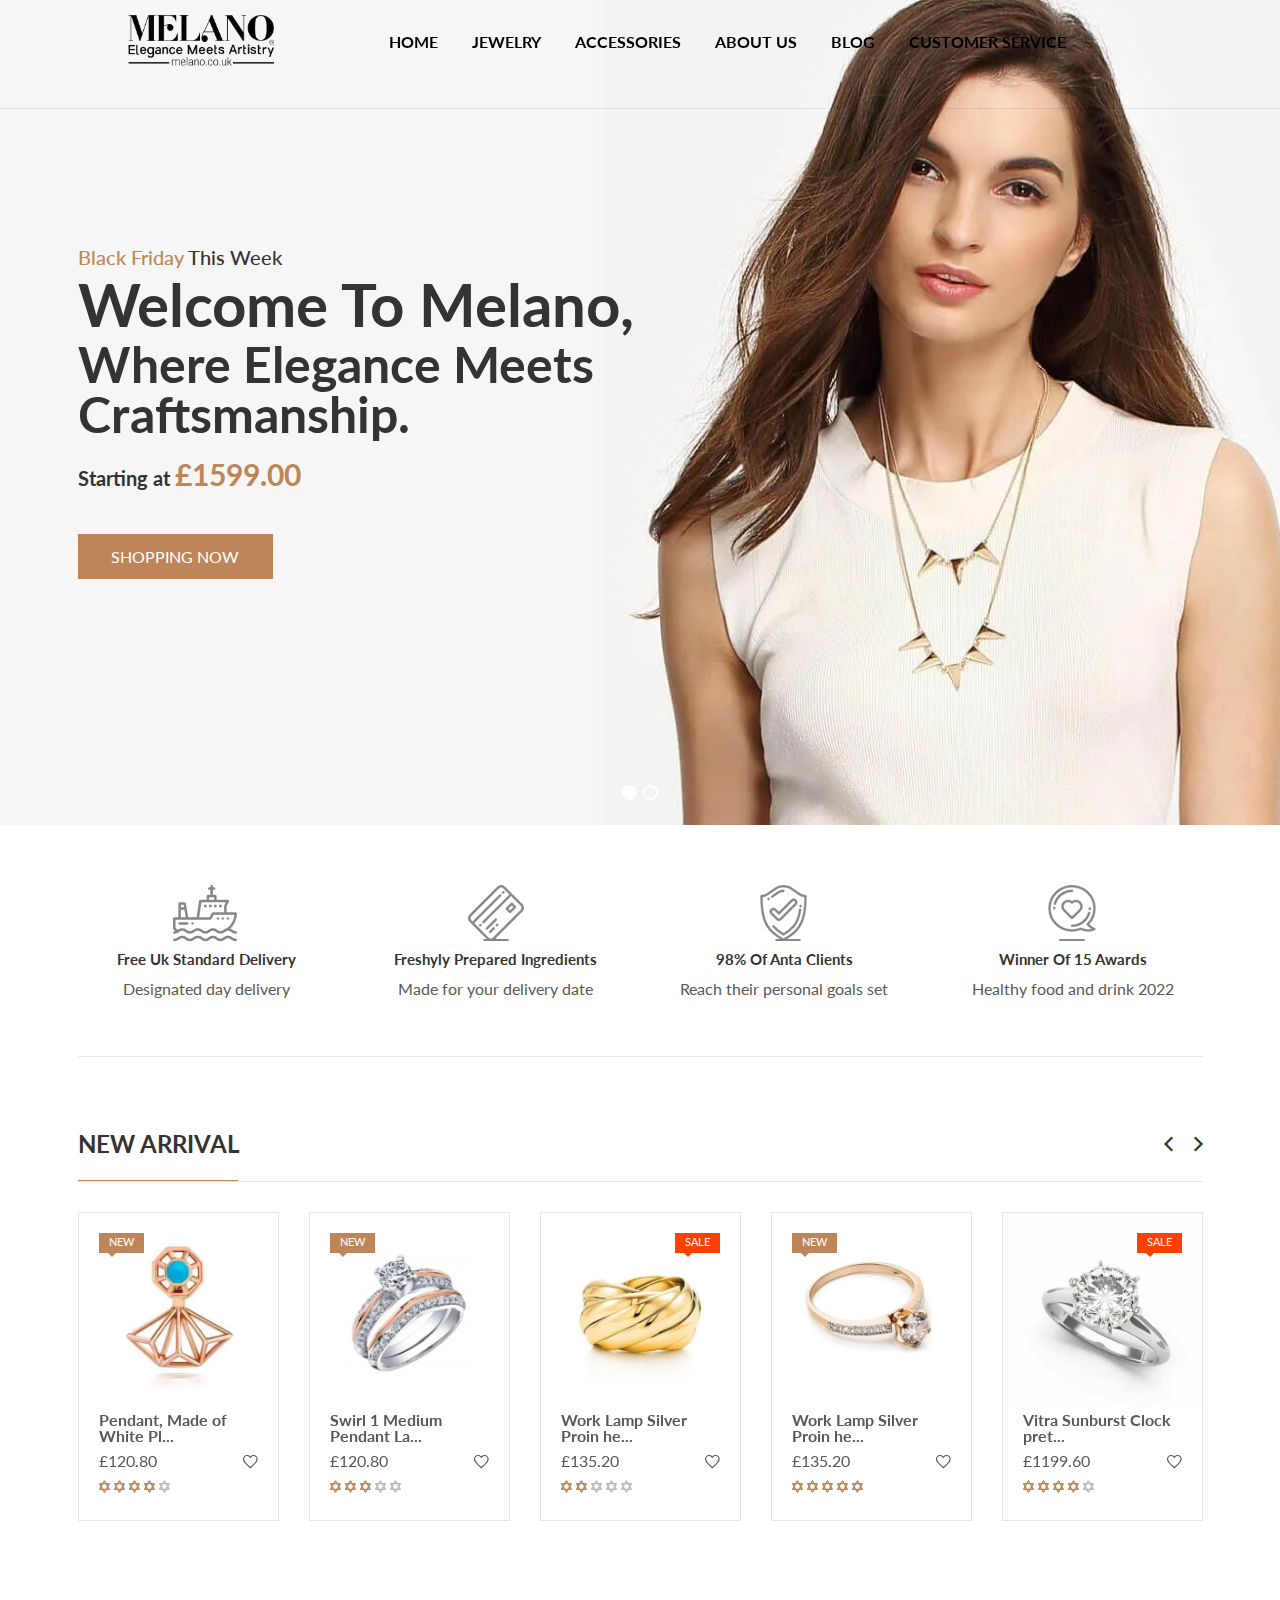
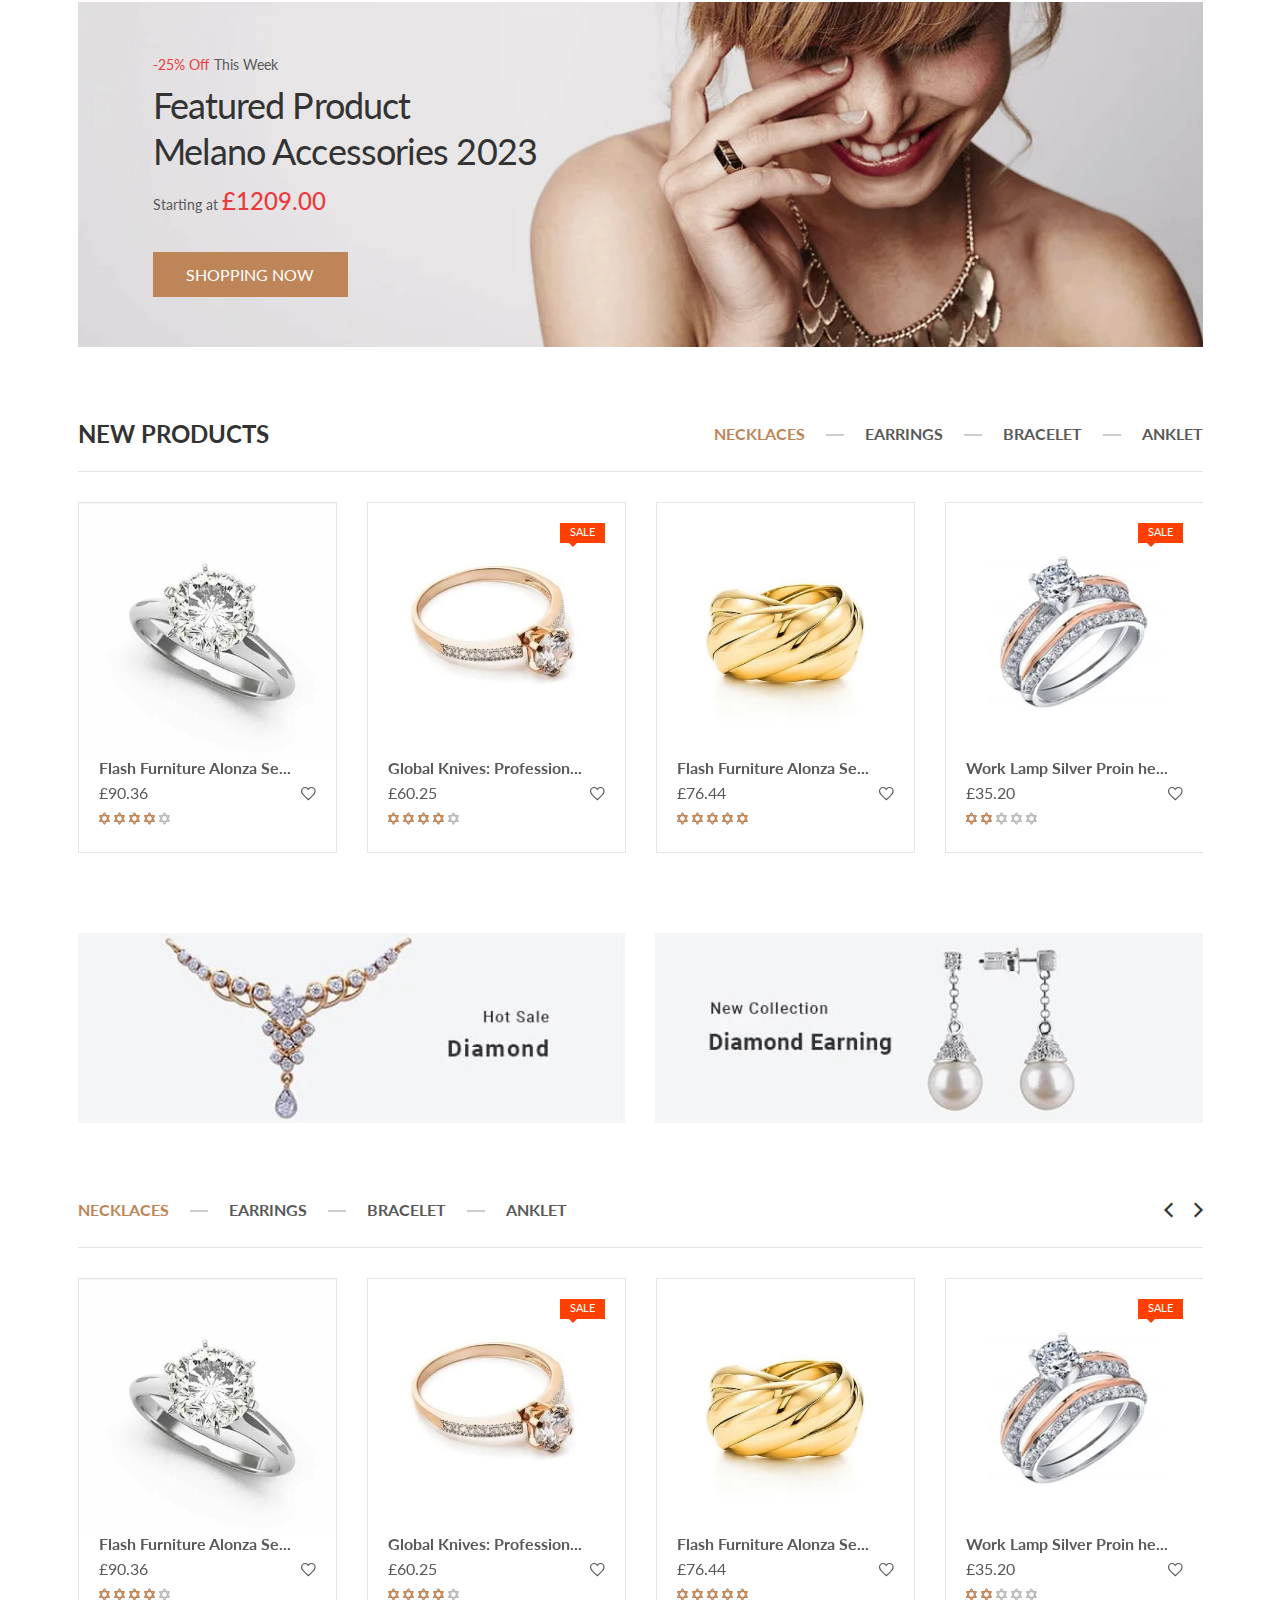
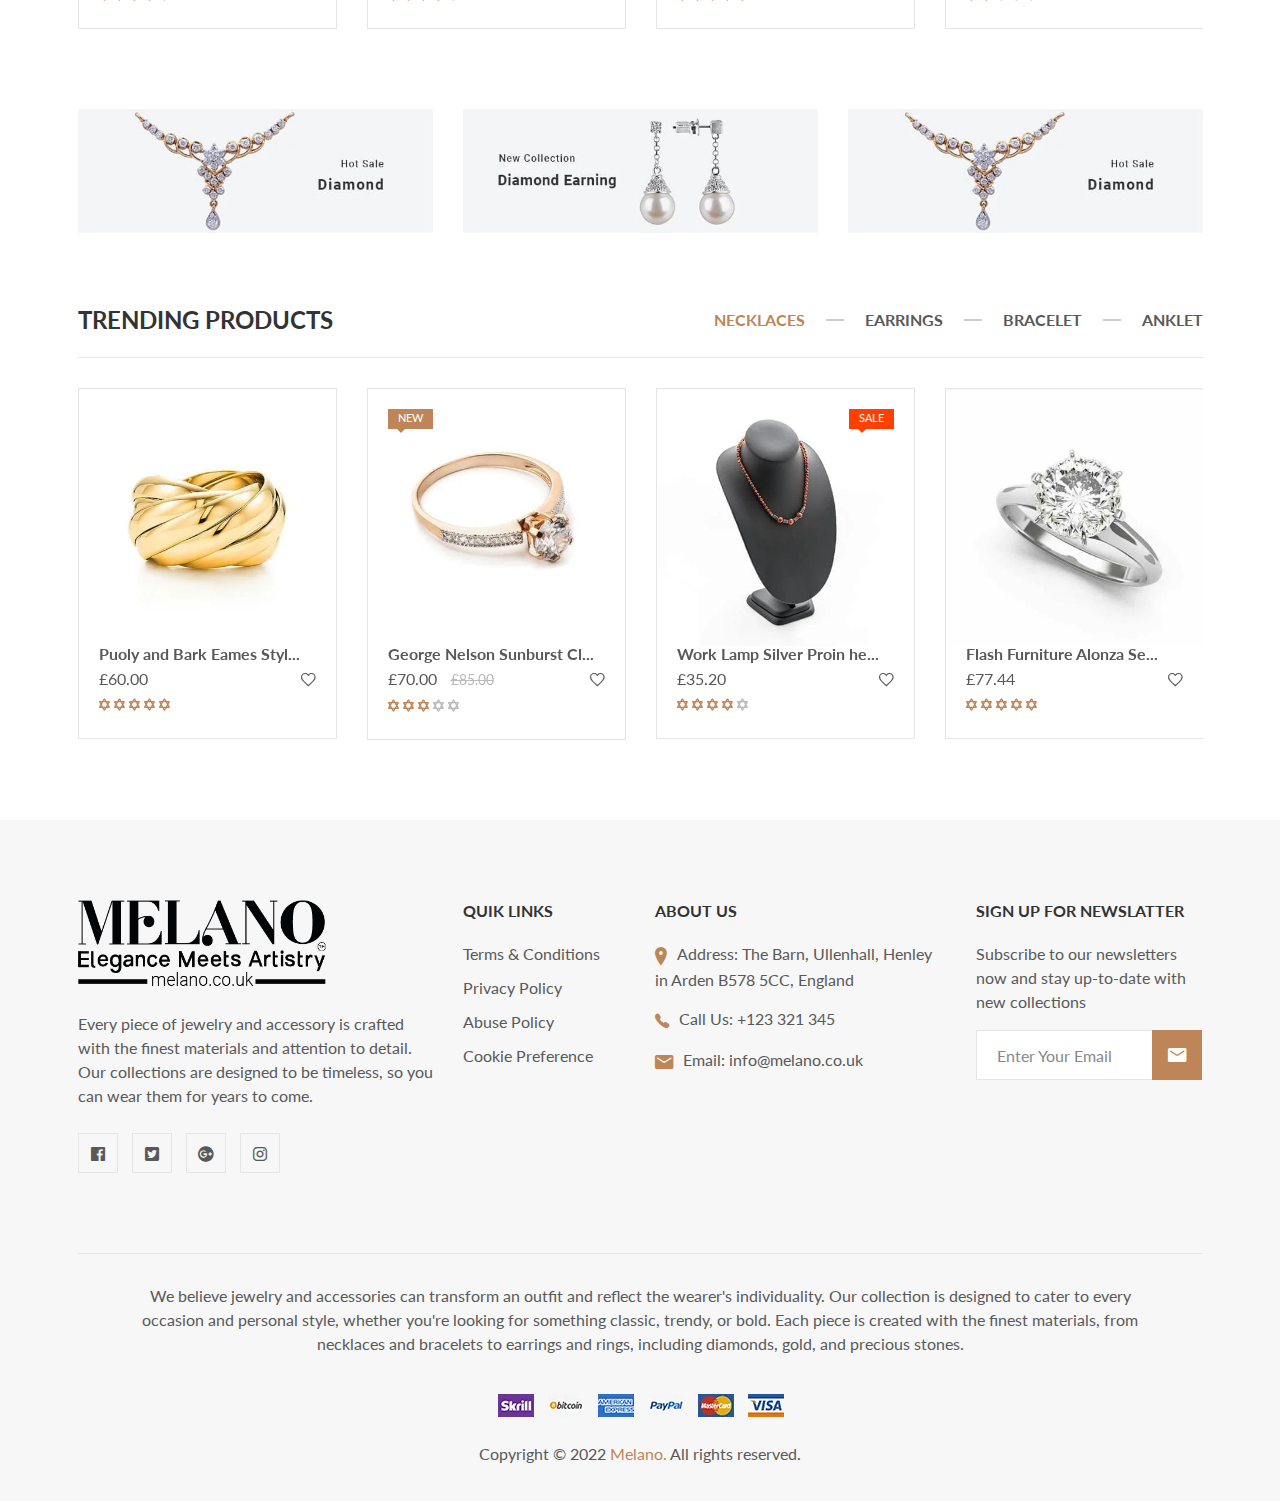
==== index.html @ ee922650 "first commit" ====
<!doctype html>
<html class="no-js" lang="en">

<head>
    <meta charset="utf-8">
    <meta http-equiv="x-ua-compatible" content="ie=edge">
    <title>Melano</title>
    <meta name="robots" content="noindex, follow" />
    <meta name="description" content="">
    <meta name="viewport" content="width=device-width, initial-scale=1, shrink-to-fit=no">
    <!-- Favicon -->
    <link rel="shortcut icon" type="image/x-icon" href="assets/images/favicon.ico">

    <!-- CSS
	============================================ -->

    <!-- Bootstrap CSS -->
    <link rel="stylesheet" href="assets/css/bootstrap.min.css">
    <!-- Fontawesome -->
    <link rel="stylesheet" href="assets/css/font-awesome.min.css">
    <!-- Fontawesome Star -->
    <link rel="stylesheet" href="assets/css/fontawesome-stars.css">
    <!-- Ion Icon -->
    <link rel="stylesheet" href="assets/css/ionicons.min.css">
    <!-- Slick CSS -->
    <link rel="stylesheet" href="assets/css/slick.min.css">
    <!-- Animation -->
    <link rel="stylesheet" href="assets/css/animate.min.css">
    <!-- jQuery Ui -->
    <link rel="stylesheet" href="assets/css/jquery-ui.min.css">
    <!-- Nice Select -->
    <link rel="stylesheet" href="assets/css/nice-select.min.css">
    <!-- Timecircles -->
    <link rel="stylesheet" href="assets/css/timecircles.min.css">

    <!-- Main Style CSS -->
    <link rel="stylesheet" href="assets/css/style.css">
    <!-- <link rel="stylesheet" href="assets/css/style.min.css"> -->

</head>

<body class="template-color-2">

    <div class="main-wrapper">

        <!-- Begin Melano's Header Main Area Two -->
        <header class="header-main_area header-main_area-2">
            <div class="header-bottom_area header-bottom_area-2 header-sticky stick">
                <div class="container-fliud">
                    <div class="row">
                        <div class="col-lg-2 col-md-4 col-sm-4">
                            <div class="header-logo">
                                <a href="index.html">
                                    <img src="assets/images/menu/logo/1.png" alt="Hiraola's Header Logo">
                                </a>
                            </div>
                        </div>
                        <div class="col-lg-10 d-none d-lg-block position-static">
                            <div class="main-menu_area">
                                <nav>
                                    <ul>
                                        <li class="dropdown-holder"><a href="index.html">Home</a> </li>
                                        <li><a href="jewelry.html">Jewelry</a></li>
                                        <li><a href="accessories.html">Accessories</a></li>
                                        <li><a href="about-us.html">About Us</a></li>
                                        <li><a href="blog.html">Blog</a> </li>
                                        <li><a href="index.html">Customer Service</a>
                                            <ul class="hm-dropdown">
                                                <li><a href="contact.html">Contact Us </a></li>
                                                <li><a href="faq.html">FAQs</a></li>
                                                
                                                <li><a href="wishlist.html">Gift Wrapping</a></li>

                                            </ul>
                                        </li>

                                    </ul>
                                </nav>
                            </div>
                        </div>
                        <div class="col-lg-2 col-md-6 col-sm-6">
                            <div class="header-right_area">
                                <ul>


                                    <li>
                                        <a href="#mobileMenu"
                                            class="mobile-menu_btn toolbar-btn color--white d-lg-none d-block">
                                            <i class="ion-navicon"></i>
                                        </a>
                                    </li>
                                </ul>
                            </div>
                        </div>

                    </div>
                </div>
            </div>
            <div class="offcanvas-search_wrapper" id="searchBar">
                <div class="offcanvas-menu-inner">
                    <div class="container">
                        <a href="#" class="btn-close"><i class="ion-android-close"></i></a>
                        <!-- Begin Offcanvas Search Area -->
                        <div class="offcanvas-search">
                            <form action="#" class="hm-searchbox">
                                <input type="text" placeholder="Search for item...">
                                <button class="search_btn" type="submit"><i class="ion-ios-search-strong"></i></button>
                            </form>
                        </div>
                        <!-- Offcanvas Search Area End Here -->
                    </div>
                </div>
            </div>
            <div class="offcanvas-minicart_wrapper" id="miniCart">
                <div class="offcanvas-menu-inner">
                    <a href="#" class="btn-close"><i class="ion-android-close"></i></a>
                    <div class="minicart-content">
                        <div class="minicart-heading">
                            <h4>Shopping Cart</h4>
                        </div>
                        <ul class="minicart-list">
                            <li class="minicart-product">
                                <a class="product-item_remove" href="javascript:void(0)"><i
                                        class="ion-android-close"></i></a>
                                <div class="product-item_img">
                                    <img src="assets/images/product/small-size/2-1.jpg" alt="Hiraola's Product Image">
                                </div>
                                <div class="product-item_content">
                                    <a class="product-item_title" href="jewelry.html">Pendant, Made of White
                                        Pl...</a>
                                    <span class="product-item_quantity">1 x $120.80</span>
                                </div>
                            </li>
                            <li class="minicart-product">
                                <a class="product-item_remove" href="javascript:void(0)"><i
                                        class="ion-android-close"></i></a>
                                <div class="product-item_img">
                                    <img src="assets/images/product/small-size/2-2.jpg" alt="Hiraola's Product Image">
                                </div>
                                <div class="product-item_content">
                                    <a class="product-item_title" href="jewelry.html">Pendant, Made of White
                                        Pl...</a>
                                    <span class="product-item_quantity">1 x $120.80</span>
                                </div>
                            </li>
                            <li class="minicart-product">
                                <a class="product-item_remove" href="javascript:void(0)"><i
                                        class="ion-android-close"></i></a>
                                <div class="product-item_img">
                                    <img src="assets/images/product/small-size/2-3.jpg" alt="Hiraola's Product Image">
                                </div>
                                <div class="product-item_content">
                                    <a class="product-item_title" href="jewelry.html">Pendant, Made of White
                                        Pl...</a>
                                    <span class="product-item_quantity">1 x $120.80</span>
                                </div>
                            </li>
                        </ul>
                    </div>
                    <div class="minicart-item_total">
                        <span>Subtotal</span>
                        <span class="ammount">$360.00</span>
                    </div>
                    <div class="minicart-btn_area">
                        <a href="cart.html" class="hiraola-btn hiraola-btn_dark hiraola-btn_fullwidth">Minicart</a>
                    </div>
                    <div class="minicart-btn_area">
                        <a href="checkout.html" class="hiraola-btn hiraola-btn_dark hiraola-btn_fullwidth">Checkout</a>
                    </div>
                </div>
            </div>
            <div class="mobile-menu_wrapper" id="mobileMenu">
                <div class="offcanvas-menu-inner">
                    <div class="container">
                        <a href="#" class="btn-close"><i class="ion-android-close"></i></a>
                        <div class="offcanvas-inner_search">
                            <form action="#" class="hm-searchbox">
                                <input type="text" placeholder="Search for item...">
                                <button class="search_btn" type="submit"><i class="ion-ios-search-strong"></i></button>
                            </form>
                        </div>
                        <nav class="offcanvas-navigation">
                            <ul class="mobile-menu">
                                <li class="active"><a href="index.html">Home</a> </li>
                                <li><a href="jewelry.html">Jewelry</a></li>
                                <li><a href="accessories.html">Accessories</a></li>
                                <li><a href="about-us.html">About Us</a></li>
                                <li><a href="blog.html">Blog</a> </li>
                                <li class="menu-item-has-children"><a href="index.html">Customer Service</a>
                                    <ul class="sub-menu">
                                        <li><a href="contact.html">Contact Us </a></li>
                                        <li><a href="faq.html">FAQs</a></li>
                                        
                                        <li><a href="wishlist.html">Gift Wrapping</a></li>

                                    </ul>
                                </li>
                            </ul>
                        </nav>
                        <nav class="offcanvas-navigation user-setting_area">
                            <ul class="mobile-menu">
                               
                                <li class="menu-item-has-children"><a href="#"><span class="mm-text">Language</span></a>
                                    <ul class="sub-menu">
                                        <li>
                                            <a href="./index.html">
                                                <span class="mm-text">English</span>
                                            </a>
                                        </li>
                                        <li>
                                            <a href="../index.html">
                                                <span class="mm-text">عربي</span>
                                            </a>
                                        </li>
                                    </ul>
                                </li>
                            </ul>
                        </nav>
                    </div>
                </div>
            </div>
        </header>
        <!-- Melano's Header Main Area Two End Here -->

        <div class="hiraola-slider_area-2">
            <div class="main-slider">
                <!-- Begin Single Slide Area -->
                <div class="single-slide animation-style-01 bg-4">
                    <div class="container">
                        <div class="slider-content">
                            <h5><span>Black Friday</span> This Week</h5>
                            <h2>Welcome to Melano, </h2>
                            <h3>where elegance meets craftsmanship. </h3>
                            <h4>Starting at <span>£1599.00</span></h4>
                            <div class="hiraola-btn-ps_center slide-btn">
                                <a class="hiraola-btn" href="jewelry.html">Shopping Now</a>
                            </div>
                        </div>
                        <div class="slider-progress"></div>
                    </div>
                </div>
                <!-- Single Slide Area End Here -->
                <!-- Begin Single Slide Area -->
                <div class="single-slide animation-style-02 bg-5">
                    <div class="container">
                        <div class="slider-content">
                            <h5><span>-10% Off</span> This Week</h5>
                            <h2>Melano,</h2>
                            <h3>a luxury brand for jewelry and women's accessories.</h3>
                            <h4>Starting at <span>£809.00</span></h4>
                            <div class="hiraola-btn-ps_center slide-btn">
                                <a class="hiraola-btn" href="jewelry.html">Shopping Now</a>
                            </div>
                        </div>
                        <div class="slider-progress"></div>
                    </div>
                </div>
                <!-- Single Slide Area End Here -->
            </div>
        </div>

        <!-- Begin Melano's Shipping Area Two -->
        <div class="hiraola-shipping_area hiraola-shipping_area-2">
            <div class="container">
                <div class="shipping-nav">
                    <div class="row">
                        <div class="col-lg-3 col-md-6">
                            <div class="shipping-item">
                                <div class="shipping-icon">
                                    <img src="assets/images/shipping-icon/1.png" alt="Hiraola's Shipping Icon">
                                </div>
                                <div class="shipping-content">
                                    <h6>Free Uk Standard Delivery</h6>
                                    <p>Designated day delivery</p>
                                </div>
                            </div>
                        </div>
                        <div class="col-lg-3 col-md-6">
                            <div class="shipping-item">
                                <div class="shipping-icon">
                                    <img src="assets/images/shipping-icon/2.png" alt="Hiraola's Shipping Icon">
                                </div>
                                <div class="shipping-content">
                                    <h6>Freshyly Prepared Ingredients</h6>
                                    <p>Made for your delivery date</p>
                                </div>
                            </div>
                        </div>
                        <div class="col-lg-3 col-md-6">
                            <div class="shipping-item">
                                <div class="shipping-icon">
                                    <img src="assets/images/shipping-icon/3.png" alt="Hiraola's Shipping Icon">
                                </div>
                                <div class="shipping-content">
                                    <h6>98% Of Anta Clients</h6>
                                    <p>Reach their personal goals set</p>
                                </div>
                            </div>
                        </div>
                        <div class="col-lg-3 col-md-6">
                            <div class="shipping-item">
                                <div class="shipping-icon">
                                    <img src="assets/images/shipping-icon/4.png" alt="Hiraola's Shipping Icon">
                                </div>
                                <div class="shipping-content">
                                    <h6>Winner Of 15 Awards</h6>
                                    <p>Healthy food and drink 2022</p>
                                </div>
                            </div>
                        </div>
                    </div>
                </div>
            </div>
        </div>
        <!-- Melano's Shipping Area Two End Here -->

        <!-- Begin Melano's Product Area -->
        <div class="hiraola-product_area">
            <div class="container">
                <div class="row">
                    <div class="col-lg-12">
                        <div class="hiraola-section_title">
                            <h4>New Arrival</h4>
                        </div>
                    </div>
                    <div class="col-lg-12">
                        <div class="hiraola-product_slider">
                            <!-- Begin Melano's Slide Item Area -->
                            <div class="slide-item">
                                <div class="single_product">
                                    <div class="product-img">
                                        <a href="single-product.html">
                                            <img class="primary-img" src="assets/images/product/medium-size/1-1.jpg"
                                                alt="Hiraola's Product Image">
                                            <img class="secondary-img" src="assets/images/product/medium-size/1-2.jpg"
                                                alt="Hiraola's Product Image">
                                        </a>
                                        <span class="sticker">New</span>
                                        <div class="add-actions">
                                            <ul>
                                                <li><a class="hiraola-add_cart" href="cart.html"
                                                        data-bs-toggle="tooltip" data-placement="top"
                                                        title="Add To Cart"><i class="ion-bag"></i></a>
                                                </li>
                                                <li><a class="hiraola-add_compare" href="compare.html"
                                                        data-bs-toggle="tooltip" data-placement="top"
                                                        title="Compare This Product"><i
                                                            class="ion-ios-shuffle-strong"></i></a></li>
                                                <li class="quick-view-btn" data-bs-toggle="modal"
                                                    data-bs-target="#exampleModalCenter"><a href="javascript:void(0)"
                                                        data-bs-toggle="tooltip" data-placement="top"
                                                        title="Quick View"><i class="ion-eye"></i></a></li>
                                            </ul>
                                        </div>
                                    </div>
                                    <div class="hiraola-product_content">
                                        <div class="product-desc_info">
                                            <h6><a class="product-name" href="single-product.html">Pendant, Made of
                                                    White
                                                    Pl...</a></h6>
                                            <div class="price-box">
                                                <span class="new-price">£120.80</span>
                                            </div>
                                            <div class="additional-add_action">
                                                <ul>
                                                    <li><a class="hiraola-add_compare" href="wishlist.html"
                                                            data-bs-toggle="tooltip" data-placement="top"
                                                            title="Add To Wishlist"><i
                                                                class="ion-android-favorite-outline"></i></a>
                                                    </li>
                                                </ul>
                                            </div>
                                            <div class="rating-box">
                                                <ul>
                                                    <li><i class="fa fa-star-of-david"></i></li>
                                                    <li><i class="fa fa-star-of-david"></i></li>
                                                    <li><i class="fa fa-star-of-david"></i></li>
                                                    <li><i class="fa fa-star-of-david"></i></li>
                                                    <li class="silver-color"><i class="fa fa-star-of-david"></i></li>
                                                </ul>
                                            </div>
                                        </div>
                                    </div>
                                </div>
                            </div>
                            <!-- Melano's Slide Item Area End Here -->
                            <!-- Begin Melano's Slide Item Area -->
                            <div class="slide-item">
                                <div class="single_product">
                                    <div class="product-img">
                                        <a href="single-product.html">
                                            <img class="primary-img" src="assets/images/product/medium-size/1-3.jpg"
                                                alt="Hiraola's Product Image">
                                            <img class="secondary-img" src="assets/images/product/medium-size/1-4.jpg"
                                                alt="Hiraola's Product Image">
                                        </a>
                                        <span class="sticker">New</span>
                                        <div class="add-actions">
                                            <ul>
                                                <li><a class="hiraola-add_cart" href="cart.html"
                                                        data-bs-toggle="tooltip" data-placement="top"
                                                        title="Add To Cart"><i class="ion-bag"></i></a>
                                                </li>
                                                <li><a class="hiraola-add_compare" href="compare.html"
                                                        data-bs-toggle="tooltip" data-placement="top"
                                                        title="Compare This Product"><i
                                                            class="ion-ios-shuffle-strong"></i></a></li>
                                                <li class="quick-view-btn" data-bs-toggle="modal"
                                                    data-bs-target="#exampleModalCenter"><a href="javascript:void(0)"
                                                        data-bs-toggle="tooltip" data-placement="top"
                                                        title="Quick View"><i class="ion-eye"></i></a></li>
                                            </ul>
                                        </div>
                                    </div>
                                    <div class="hiraola-product_content">
                                        <div class="product-desc_info">
                                            <h6><a class="product-name" href="single-product.html">Swirl 1 Medium
                                                    Pendant
                                                    La...</a></h6>
                                            <div class="price-box">
                                                <span class="new-price">£120.80</span>
                                            </div>
                                            <div class="additional-add_action">
                                                <ul>
                                                    <li><a class="hiraola-add_compare" href="wishlist.html"
                                                            data-bs-toggle="tooltip" data-placement="top"
                                                            title="Add To Wishlist"><i
                                                                class="ion-android-favorite-outline"></i></a>
                                                    </li>
                                                </ul>
                                            </div>
                                            <div class="rating-box">
                                                <ul>
                                                    <li><i class="fa fa-star-of-david"></i></li>
                                                    <li><i class="fa fa-star-of-david"></i></li>
                                                    <li><i class="fa fa-star-of-david"></i></li>
                                                    <li class="silver-color"><i class="fa fa-star-of-david"></i></li>
                                                    <li class="silver-color"><i class="fa fa-star-of-david"></i></li>
                                                </ul>
                                            </div>
                                        </div>
                                    </div>
                                </div>
                            </div>
                            <!-- Melano's Slide Item Area End Here -->
                            <!-- Begin Melano's Slide Item Area -->
                            <div class="slide-item">
                                <div class="single_product">
                                    <div class="product-img">
                                        <a href="single-product.html">
                                            <img class="primary-img" src="assets/images/product/medium-size/1-5.jpg"
                                                alt="Hiraola's Product Image">
                                            <img class="secondary-img" src="assets/images/product/medium-size/1-6.jpg"
                                                alt="Hiraola's Product Image">
                                        </a>
                                        <span class="sticker-2">Sale</span>
                                        <div class="add-actions">
                                            <ul>
                                                <li><a class="hiraola-add_cart" href="cart.html"
                                                        data-bs-toggle="tooltip" data-placement="top"
                                                        title="Add To Cart"><i class="ion-bag"></i></a>
                                                </li>
                                                <li><a class="hiraola-add_compare" href="compare.html"
                                                        data-bs-toggle="tooltip" data-placement="top"
                                                        title="Compare This Product"><i
                                                            class="ion-ios-shuffle-strong"></i></a></li>
                                                <li class="quick-view-btn" data-bs-toggle="modal"
                                                    data-bs-target="#exampleModalCenter"><a href="javascript:void(0)"
                                                        data-bs-toggle="tooltip" data-placement="top"
                                                        title="Quick View"><i class="ion-eye"></i></a></li>
                                            </ul>
                                        </div>
                                    </div>
                                    <div class="hiraola-product_content">
                                        <div class="product-desc_info">
                                            <h6><a class="product-name" href="single-product.html">Work Lamp Silver
                                                    Proin
                                                    he...</a></h6>
                                            <div class="price-box">
                                                <span class="new-price">£135.20</span>
                                            </div>
                                            <div class="additional-add_action">
                                                <ul>
                                                    <li><a class="hiraola-add_compare" href="wishlist.html"
                                                            data-bs-toggle="tooltip" data-placement="top"
                                                            title="Add To Wishlist"><i
                                                                class="ion-android-favorite-outline"></i></a>
                                                    </li>
                                                </ul>
                                            </div>
                                            <div class="rating-box">
                                                <ul>
                                                    <li><i class="fa fa-star-of-david"></i></li>
                                                    <li><i class="fa fa-star-of-david"></i></li>
                                                    <li class="silver-color"><i class="fa fa-star-of-david"></i></li>
                                                    <li class="silver-color"><i class="fa fa-star-of-david"></i></li>
                                                    <li class="silver-color"><i class="fa fa-star-of-david"></i></li>
                                                </ul>
                                            </div>
                                        </div>
                                    </div>
                                </div>
                            </div>
                            <!-- Melano's Slide Item Area End Here -->
                            <!-- Begin Melano's Slide Item Area -->
                            <div class="slide-item">
                                <div class="single_product">
                                    <div class="product-img">
                                        <a href="single-product.html">
                                            <img class="primary-img" src="assets/images/product/medium-size/1-7.jpg"
                                                alt="Hiraola's Product Image">
                                            <img class="secondary-img" src="assets/images/product/medium-size/1-8.jpg"
                                                alt="Hiraola's Product Image">
                                        </a>
                                        <span class="sticker">New</span>
                                        <div class="add-actions">
                                            <ul>
                                                <li><a class="hiraola-add_cart" href="cart.html"
                                                        data-bs-toggle="tooltip" data-placement="top"
                                                        title="Add To Cart"><i class="ion-bag"></i></a>
                                                </li>
                                                <li><a class="hiraola-add_compare" href="compare.html"
                                                        data-bs-toggle="tooltip" data-placement="top"
                                                        title="Compare This Product"><i
                                                            class="ion-ios-shuffle-strong"></i></a></li>
                                                <li class="quick-view-btn" data-bs-toggle="modal"
                                                    data-bs-target="#exampleModalCenter"><a href="javascript:void(0)"
                                                        data-bs-toggle="tooltip" data-placement="top"
                                                        title="Quick View"><i class="ion-eye"></i></a></li>
                                            </ul>
                                        </div>
                                    </div>
                                    <div class="hiraola-product_content">
                                        <div class="product-desc_info">
                                            <h6><a class="product-name" href="single-product.html">Work Lamp Silver
                                                    Proin
                                                    he...</a></h6>
                                            <div class="price-box">
                                                <span class="new-price">£135.20</span>
                                            </div>
                                            <div class="additional-add_action">
                                                <ul>
                                                    <li><a class="hiraola-add_compare" href="wishlist.html"
                                                            data-bs-toggle="tooltip" data-placement="top"
                                                            title="Add To Wishlist"><i
                                                                class="ion-android-favorite-outline"></i></a>
                                                    </li>
                                                </ul>
                                            </div>
                                            <div class="rating-box">
                                                <ul>
                                                    <li><i class="fa fa-star-of-david"></i></li>
                                                    <li><i class="fa fa-star-of-david"></i></li>
                                                    <li><i class="fa fa-star-of-david"></i></li>
                                                    <li><i class="fa fa-star-of-david"></i></li>
                                                    <li><i class="fa fa-star-of-david"></i></li>
                                                </ul>
                                            </div>
                                        </div>
                                    </div>
                                </div>
                            </div>
                            <!-- Melano's Slide Item Area End Here -->
                            <!-- Begin Melano's Slide Item Area -->
                            <div class="slide-item">
                                <div class="single_product">
                                    <div class="product-img">
                                        <a href="single-product.html">
                                            <img class="primary-img" src="assets/images/product/medium-size/1-9.jpg"
                                                alt="Hiraola's Product Image">
                                            <img class="secondary-img" src="assets/images/product/medium-size/1-1.jpg"
                                                alt="Hiraola's Product Image">
                                        </a>
                                        <span class="sticker-2">Sale</span>
                                        <div class="add-actions">
                                            <ul>
                                                <li><a class="hiraola-add_cart" href="cart.html"
                                                        data-bs-toggle="tooltip" data-placement="top"
                                                        title="Add To Cart"><i class="ion-bag"></i></a>
                                                </li>
                                                <li><a class="hiraola-add_compare" href="compare.html"
                                                        data-bs-toggle="tooltip" data-placement="top"
                                                        title="Compare This Product"><i
                                                            class="ion-ios-shuffle-strong"></i></a></li>
                                                <li class="quick-view-btn" data-bs-toggle="modal"
                                                    data-bs-target="#exampleModalCenter"><a href="javascript:void(0)"
                                                        data-bs-toggle="tooltip" data-placement="top"
                                                        title="Quick View"><i class="ion-eye"></i></a></li>
                                            </ul>
                                        </div>
                                    </div>
                                    <div class="hiraola-product_content">
                                        <div class="product-desc_info">
                                            <h6><a class="product-name" href="single-product.html">Vitra Sunburst Clock
                                                    pret...</a></h6>
                                            <div class="price-box">
                                                <span class="new-price">£1199.60</span>
                                            </div>
                                            <div class="additional-add_action">
                                                <ul>
                                                    <li><a class="hiraola-add_compare" href="wishlist.html"
                                                            data-bs-toggle="tooltip" data-placement="top"
                                                            title="Add To Wishlist"><i
                                                                class="ion-android-favorite-outline"></i></a>
                                                    </li>
                                                </ul>
                                            </div>
                                            <div class="rating-box">
                                                <ul>
                                                    <li><i class="fa fa-star-of-david"></i></li>
                                                    <li><i class="fa fa-star-of-david"></i></li>
                                                    <li><i class="fa fa-star-of-david"></i></li>
                                                    <li><i class="fa fa-star-of-david"></i></li>
                                                    <li class="silver-color"><i class="fa fa-star-of-david"></i></li>
                                                </ul>
                                            </div>
                                        </div>
                                    </div>
                                </div>
                            </div>
                            <!-- Melano's Slide Item Area End Here -->
                            <!-- Begin Melano's Slide Item Area -->
                            <div class="slide-item">
                                <div class="single_product">
                                    <div class="product-img">
                                        <a href="single-product.html">
                                            <img class="primary-img" src="assets/images/product/medium-size/1-2.jpg"
                                                alt="Hiraola's Product Image">
                                            <img class="secondary-img" src="assets/images/product/medium-size/1-9.jpg"
                                                alt="Hiraola's Product Image">
                                        </a>
                                        <span class="sticker">New</span>
                                        <div class="add-actions">
                                            <ul>
                                                <li><a class="hiraola-add_cart" href="cart.html"
                                                        data-bs-toggle="tooltip" data-placement="top"
                                                        title="Add To Cart"><i class="ion-bag"></i></a>
                                                </li>
                                                <li><a class="hiraola-add_compare" href="compare.html"
                                                        data-bs-toggle="tooltip" data-placement="top"
                                                        title="Compare This Product"><i
                                                            class="ion-ios-shuffle-strong"></i></a></li>
                                                <li class="quick-view-btn" data-bs-toggle="modal"
                                                    data-bs-target="#exampleModalCenter"><a href="javascript:void(0)"
                                                        data-bs-toggle="tooltip" data-placement="top"
                                                        title="Quick View"><i class="ion-eye"></i></a></li>
                                            </ul>
                                        </div>
                                    </div>
                                    <div class="hiraola-product_content">
                                        <div class="product-desc_info">
                                            <h6><a class="product-name" href="single-product.html">Light Inverted
                                                    Pendant
                                                    Qu...</a></h6>
                                            <div class="price-box">
                                                <span class="new-price">£110.00</span>
                                                <span class="old-price">£110.00</span>
                                            </div>
                                            <div class="additional-add_action">
                                                <ul>
                                                    <li><a class="hiraola-add_compare" href="wishlist.html"
                                                            data-bs-toggle="tooltip" data-placement="top"
                                                            title="Add To Wishlist"><i
                                                                class="ion-android-favorite-outline"></i></a>
                                                    </li>
                                                </ul>
                                            </div>
                                            <div class="rating-box">
                                                <ul>
                                                    <li><i class="fa fa-star-of-david"></i></li>
                                                    <li><i class="fa fa-star-of-david"></i></li>
                                                    <li><i class="fa fa-star-of-david"></i></li>
                                                    <li><i class="fa fa-star-of-david"></i></li>
                                                    <li><i class="fa fa-star-of-david"></i></li>
                                                </ul>
                                            </div>
                                        </div>
                                    </div>
                                </div>
                            </div>
                            <!-- Melano's Slide Item Area End Here -->
                            <!-- Begin Melano's Slide Item Area -->
                            <div class="slide-item">
                                <div class="single_product">
                                    <div class="product-img">
                                        <a href="single-product.html">
                                            <img class="primary-img" src="assets/images/product/medium-size/1-5.jpg"
                                                alt="Hiraola's Product Image">
                                            <img class="secondary-img" src="assets/images/product/medium-size/1-3.jpg"
                                                alt="Hiraola's Product Image">
                                        </a>
                                        <span class="sticker">New</span>
                                        <div class="add-actions">
                                            <ul>
                                                <li><a class="hiraola-add_cart" href="cart.html"
                                                        data-bs-toggle="tooltip" data-placement="top"
                                                        title="Add To Cart"><i class="ion-bag"></i></a>
                                                </li>
                                                <li><a class="hiraola-add_compare" href="compare.html"
                                                        data-bs-toggle="tooltip" data-placement="top"
                                                        title="Compare This Product"><i
                                                            class="ion-ios-shuffle-strong"></i></a></li>
                                                <li class="quick-view-btn" data-bs-toggle="modal"
                                                    data-bs-target="#exampleModalCenter"><a href="javascript:void(0)"
                                                        data-bs-toggle="tooltip" data-placement="top"
                                                        title="Quick View"><i class="ion-eye"></i></a></li>
                                            </ul>
                                        </div>
                                    </div>
                                    <div class="hiraola-product_content">
                                        <div class="product-desc_info">
                                            <h6><a class="product-name" href="single-product.html">JWDA Penant Lamp
                                                    Brshed</a>
                                            </h6>
                                            <div class="price-box">
                                                <span class="new-price">£602.00</span>
                                            </div>
                                            <div class="additional-add_action">
                                                <ul>
                                                    <li><a class="hiraola-add_compare" href="wishlist.html"
                                                            data-bs-toggle="tooltip" data-placement="top"
                                                            title="Add To Wishlist"><i
                                                                class="ion-android-favorite-outline"></i></a>
                                                    </li>
                                                </ul>
                                            </div>
                                            <div class="rating-box">
                                                <ul>
                                                    <li><i class="fa fa-star-of-david"></i></li>
                                                    <li><i class="fa fa-star-of-david"></i></li>
                                                    <li><i class="fa fa-star-of-david"></i></li>
                                                    <li class="silver-color"><i class="fa fa-star-of-david"></i></li>
                                                    <li class="silver-color"><i class="fa fa-star-of-david"></i></li>
                                                </ul>
                                            </div>
                                        </div>
                                    </div>
                                </div>
                            </div>
                            <!-- Melano's Slide Item Area End Here -->
                            <!-- Begin Melano's Slide Item Area -->
                            <div class="slide-item">
                                <div class="single_product">
                                    <div class="product-img">
                                        <a href="single-product.html">
                                            <img class="primary-img" src="assets/images/product/medium-size/1-7.jpg"
                                                alt="Hiraola's Product Image">
                                            <img class="secondary-img" src="assets/images/product/medium-size/1-6.jpg"
                                                alt="Hiraola's Product Image">
                                        </a>
                                        <span class="sticker">New</span>
                                        <div class="add-actions">
                                            <ul>
                                                <li><a class="hiraola-add_cart" href="cart.html"
                                                        data-bs-toggle="tooltip" data-placement="top"
                                                        title="Add To Cart"><i class="ion-bag"></i></a>
                                                </li>
                                                <li><a class="hiraola-add_compare" href="compare.html"
                                                        data-bs-toggle="tooltip" data-placement="top"
                                                        title="Compare This Product"><i
                                                            class="ion-ios-shuffle-strong"></i></a></li>
                                                <li class="quick-view-btn" data-bs-toggle="modal"
                                                    data-bs-target="#exampleModalCenter"><a href="javascript:void(0)"
                                                        data-bs-toggle="tooltip" data-placement="top"
                                                        title="Quick View"><i class="ion-eye"></i></a></li>
                                            </ul>
                                        </div>
                                    </div>
                                    <div class="hiraola-product_content">
                                        <div class="product-desc_info">
                                            <h6><a class="product-name" href="single-product.html">Suspensions Aplomb
                                                    Large
                                                    ...</a></h6>
                                            <div class="price-box">
                                                <span class="new-price">£602.00</span>
                                            </div>
                                            <div class="additional-add_action">
                                                <ul>
                                                    <li><a class="hiraola-add_compare" href="wishlist.html"
                                                            data-bs-toggle="tooltip" data-placement="top"
                                                            title="Add To Wishlist"><i
                                                                class="ion-android-favorite-outline"></i></a>
                                                    </li>
                                                </ul>
                                            </div>
                                            <div class="rating-box">
                                                <ul>
                                                    <li><i class="fa fa-star-of-david"></i></li>
                                                    <li><i class="fa fa-star-of-david"></i></li>
                                                    <li><i class="fa fa-star-of-david"></i></li>
                                                    <li><i class="fa fa-star-of-david"></i></li>
                                                    <li class="silver-color"><i class="fa fa-star-of-david"></i></li>
                                                </ul>
                                            </div>
                                        </div>
                                    </div>
                                </div>
                            </div>
                            <!-- Melano's Slide Item Area End Here -->
                        </div>
                    </div>
                </div>
            </div>
        </div>
        <!-- Melano's Product Area End Here -->

        <div class="static-banner_area">
            <div class="container">
                <div class="row">
                    <div class="col-lg-12">
                        <div class="static-banner-image">
                            <div class="static-banner-content">
                                <p><span>-25% Off</span>This Week</p>
                                <h2>Featured Product</h2>
                                <h3>Melano Accessories 2023</h3>
                                <p class="schedule">
                                    Starting at
                                    <span> £1209.00</span>
                                </p>
                                <div class="hiraola-btn-ps_left">
                                    <a href="jewelry.html" class="hiraola-btn">Shopping Now</a>
                                </div>
                            </div>
                        </div>
                    </div>
                </div>
            </div>
        </div>

        <!-- Begin Melano's Product Tab Area -->
        <div class="hiraola-product-tab_area-2">
            <div class="container">
                <div class="row">
                    <div class="col-lg-12">
                        <div class="product-tab">
                            <div class="hiraola-tab_title">
                                <h4>New Products</h4>
                            </div>
                            <ul class="nav product-menu">
                                <li><a class="active" data-bs-toggle="tab" href="#necklaces"><span>Necklaces</span></a>
                                </li>
                                <li><a data-bs-toggle="tab" href="#earrings"><span>Earrings</span></a></li>
                                <li><a data-bs-toggle="tab" href="#bracelet"><span>Bracelet</span></a></li>
                                <li><a data-bs-toggle="tab" href="#anklet"><span>Anklet</span></a></li>
                            </ul>
                        </div>
                        <div class="tab-content hiraola-tab_content">
                            <div id="necklaces" class="tab-pane active show" role="tabpanel">
                                <div class="hiraola-product-tab_slider-2">
                                    <!-- Begin Melano's Slide Item Area -->
                                    <div class="slide-item">
                                        <div class="single_product">
                                            <div class="product-img">
                                                <a href="single-product.html">
                                                    <img class="primary-img"
                                                        src="assets/images/product/medium-size/1-9.jpg"
                                                        alt="Hiraola's Product Image">
                                                    <img class="secondary-img"
                                                        src="assets/images/product/medium-size/1-8.jpg"
                                                        alt="Hiraola's Product Image">
                                                </a>
                                                <div class="add-actions">
                                                    <ul>
                                                        <li><a class="hiraola-add_cart" href="cart.html"
                                                                data-bs-toggle="tooltip" data-placement="top"
                                                                title="Add To Cart"><i class="ion-bag"></i></a>
                                                        </li>
                                                        <li><a class="hiraola-add_compare" href="compare.html"
                                                                data-bs-toggle="tooltip" data-placement="top"
                                                                title="Compare This Product"><i
                                                                    class="ion-ios-shuffle-strong"></i></a>
                                                        </li>
                                                        <li class="quick-view-btn" data-bs-toggle="modal"
                                                            data-bs-target="#exampleModalCenter"><a
                                                                href="javascript:void(0)" data-bs-toggle="tooltip"
                                                                data-placement="top" title="Quick View"><i
                                                                    class="ion-eye"></i></a></li>
                                                    </ul>
                                                </div>
                                            </div>
                                            <div class="hiraola-product_content">
                                                <div class="product-desc_info">
                                                    <h6><a class="product-name" href="single-product.html">Flash
                                                            Furniture
                                                            Alonza Se...</a></h6>
                                                    <div class="price-box">
                                                        <span class="new-price">£90.36</span>
                                                    </div>
                                                    <div class="additional-add_action">
                                                        <ul>
                                                            <li><a class="hiraola-add_compare" href="wishlist.html"
                                                                    data-bs-toggle="tooltip" data-placement="top"
                                                                    title="Add To Wishlist"><i
                                                                        class="ion-android-favorite-outline"></i></a>
                                                            </li>
                                                        </ul>
                                                    </div>
                                                    <div class="rating-box">
                                                        <ul>
                                                            <li><i class="fa fa-star-of-david"></i></li>
                                                            <li><i class="fa fa-star-of-david"></i></li>
                                                            <li><i class="fa fa-star-of-david"></i></li>
                                                            <li><i class="fa fa-star-of-david"></i></li>
                                                            <li class="silver-color"><i class="fa fa-star-of-david"></i>
                                                            </li>
                                                        </ul>
                                                    </div>
                                                </div>
                                            </div>
                                        </div>
                                    </div>
                                    <!-- Melano's Slide Item Area End Here -->
                                    <!-- Begin Melano's Slide Item Area -->
                                    <div class="slide-item">
                                        <div class="single_product">
                                            <div class="product-img">
                                                <a href="single-product.html">
                                                    <img class="primary-img"
                                                        src="assets/images/product/medium-size/1-7.jpg"
                                                        alt="Hiraola's Product Image">
                                                    <img class="secondary-img"
                                                        src="assets/images/product/medium-size/1-6.jpg"
                                                        alt="Hiraola's Product Image">
                                                </a>
                                                <span class="sticker-2">Sale</span>
                                                <div class="add-actions">
                                                    <ul>
                                                        <li><a class="hiraola-add_cart" href="cart.html"
                                                                data-bs-toggle="tooltip" data-placement="top"
                                                                title="Add To Cart"><i class="ion-bag"></i></a>
                                                        </li>
                                                        <li><a class="hiraola-add_compare" href="compare.html"
                                                                data-bs-toggle="tooltip" data-placement="top"
                                                                title="Compare This Product"><i
                                                                    class="ion-ios-shuffle-strong"></i></a>
                                                        </li>
                                                        <li class="quick-view-btn" data-bs-toggle="modal"
                                                            data-bs-target="#exampleModalCenter"><a
                                                                href="javascript:void(0)" data-bs-toggle="tooltip"
                                                                data-placement="top" title="Quick View"><i
                                                                    class="ion-eye"></i></a></li>
                                                    </ul>
                                                </div>
                                            </div>
                                            <div class="hiraola-product_content">
                                                <div class="product-desc_info">
                                                    <h6><a class="product-name" href="single-product.html">Global
                                                            Knives:
                                                            Profession...</a></h6>
                                                    <div class="price-box">
                                                        <span class="new-price">£60.25</span>
                                                    </div>
                                                    <div class="additional-add_action">
                                                        <ul>
                                                            <li><a class="hiraola-add_compare" href="wishlist.html"
                                                                    data-bs-toggle="tooltip" data-placement="top"
                                                                    title="Add To Wishlist"><i
                                                                        class="ion-android-favorite-outline"></i></a>
                                                            </li>
                                                        </ul>
                                                    </div>
                                                    <div class="rating-box">
                                                        <ul>
                                                            <li><i class="fa fa-star-of-david"></i></li>
                                                            <li><i class="fa fa-star-of-david"></i></li>
                                                            <li><i class="fa fa-star-of-david"></i></li>
                                                            <li><i class="fa fa-star-of-david"></i></li>
                                                            <li class="silver-color"><i class="fa fa-star-of-david"></i>
                                                            </li>
                                                        </ul>
                                                    </div>
                                                </div>
                                            </div>
                                        </div>
                                    </div>
                                    <!-- Melano's Slide Item Area End Here -->
                                    <!-- Begin Melano's Slide Item Area -->
                                    <div class="slide-item">
                                        <div class="single_product">
                                            <div class="product-img">
                                                <a href="single-product.html">
                                                    <img class="primary-img"
                                                        src="assets/images/product/medium-size/1-5.jpg"
                                                        alt="Hiraola's Product Image">
                                                    <img class="secondary-img"
                                                        src="assets/images/product/medium-size/1-4.jpg"
                                                        alt="Hiraola's Product Image">
                                                </a>
                                                <div class="add-actions">
                                                    <ul>
                                                        <li><a class="hiraola-add_cart" href="cart.html"
                                                                data-bs-toggle="tooltip" data-placement="top"
                                                                title="Add To Cart"><i class="ion-bag"></i></a>
                                                        </li>
                                                        <li><a class="hiraola-add_compare" href="compare.html"
                                                                data-bs-toggle="tooltip" data-placement="top"
                                                                title="Compare This Product"><i
                                                                    class="ion-ios-shuffle-strong"></i></a>
                                                        </li>
                                                        <li class="quick-view-btn" data-bs-toggle="modal"
                                                            data-bs-target="#exampleModalCenter"><a
                                                                href="javascript:void(0)" data-bs-toggle="tooltip"
                                                                data-placement="top" title="Quick View"><i
                                                                    class="ion-eye"></i></a></li>
                                                    </ul>
                                                </div>
                                            </div>
                                            <div class="hiraola-product_content">
                                                <div class="product-desc_info">
                                                    <h6><a class="product-name" href="single-product.html">Flash
                                                            Furniture
                                                            Alonza Se...</a></h6>
                                                    <div class="price-box">
                                                        <span class="new-price">£76.44</span>
                                                    </div>
                                                    <div class="additional-add_action">
                                                        <ul>
                                                            <li><a class="hiraola-add_compare" href="wishlist.html"
                                                                    data-bs-toggle="tooltip" data-placement="top"
                                                                    title="Add To Wishlist"><i
                                                                        class="ion-android-favorite-outline"></i></a>
                                                            </li>
                                                        </ul>
                                                    </div>
                                                    <div class="rating-box">
                                                        <ul>
                                                            <li><i class="fa fa-star-of-david"></i></li>
                                                            <li><i class="fa fa-star-of-david"></i></li>
                                                            <li><i class="fa fa-star-of-david"></i></li>
                                                            <li><i class="fa fa-star-of-david"></i></li>
                                                            <li><i class="fa fa-star-of-david"></i></li>
                                                        </ul>
                                                    </div>
                                                </div>
                                            </div>
                                        </div>
                                    </div>
                                    <!-- Melano's Slide Item Area End Here -->
                                    <!-- Begin Melano's Slide Item Area -->
                                    <div class="slide-item">
                                        <div class="single_product">
                                            <div class="product-img">
                                                <a href="single-product.html">
                                                    <img class="primary-img"
                                                        src="assets/images/product/medium-size/1-3.jpg"
                                                        alt="Hiraola's Product Image">
                                                    <img class="secondary-img"
                                                        src="assets/images/product/medium-size/1-2.jpg"
                                                        alt="Hiraola's Product Image">
                                                </a>
                                                <span class="sticker-2">Sale</span>
                                                <div class="add-actions">
                                                    <ul>
                                                        <li><a class="hiraola-add_cart" href="cart.html"
                                                                data-bs-toggle="tooltip" data-placement="top"
                                                                title="Add To Cart"><i class="ion-bag"></i></a>
                                                        </li>
                                                        <li><a class="hiraola-add_compare" href="compare.html"
                                                                data-bs-toggle="tooltip" data-placement="top"
                                                                title="Compare This Product"><i
                                                                    class="ion-ios-shuffle-strong"></i></a>
                                                        </li>
                                                        <li class="quick-view-btn" data-bs-toggle="modal"
                                                            data-bs-target="#exampleModalCenter"><a
                                                                href="javascript:void(0)" data-bs-toggle="tooltip"
                                                                data-placement="top" title="Quick View"><i
                                                                    class="ion-eye"></i></a></li>
                                                    </ul>
                                                </div>
                                            </div>
                                            <div class="hiraola-product_content">
                                                <div class="product-desc_info">
                                                    <h6><a class="product-name" href="single-product.html">Work Lamp
                                                            Silver
                                                            Proin
                                                            he...</a></h6>
                                                    <div class="price-box">
                                                        <span class="new-price">£35.20</span>
                                                    </div>
                                                    <div class="additional-add_action">
                                                        <ul>
                                                            <li><a class="hiraola-add_compare" href="wishlist.html"
                                                                    data-bs-toggle="tooltip" data-placement="top"
                                                                    title="Add To Wishlist"><i
                                                                        class="ion-android-favorite-outline"></i></a>
                                                            </li>
                                                        </ul>
                                                    </div>
                                                    <div class="rating-box">
                                                        <ul>
                                                            <li><i class="fa fa-star-of-david"></i></li>
                                                            <li><i class="fa fa-star-of-david"></i></li>
                                                            <li class="silver-color"><i class="fa fa-star-of-david"></i>
                                                            </li>
                                                            <li class="silver-color"><i class="fa fa-star-of-david"></i>
                                                            </li>
                                                            <li class="silver-color"><i class="fa fa-star-of-david"></i>
                                                            </li>
                                                        </ul>
                                                    </div>
                                                </div>
                                            </div>
                                        </div>
                                    </div>
                                    <!-- Melano's Slide Item Area End Here -->
                                    <!-- Begin Melano's Slide Item Area -->
                                    <div class="slide-item">
                                        <div class="single_product">
                                            <div class="product-img">
                                                <a href="single-product.html">
                                                    <img class="primary-img"
                                                        src="assets/images/product/medium-size/1-2.jpg"
                                                        alt="Hiraola's Product Image">
                                                    <img class="secondary-img"
                                                        src="assets/images/product/medium-size/1-9.jpg"
                                                        alt="Hiraola's Product Image">
                                                </a>
                                                <span class="sticker">New</span>
                                                <div class="add-actions">
                                                    <ul>
                                                        <li><a class="hiraola-add_cart" href="cart.html"
                                                                data-bs-toggle="tooltip" data-placement="top"
                                                                title="Add To Cart"><i class="ion-bag"></i></a>
                                                        </li>
                                                        <li><a class="hiraola-add_compare" href="compare.html"
                                                                data-bs-toggle="tooltip" data-placement="top"
                                                                title="Compare This Product"><i
                                                                    class="ion-ios-shuffle-strong"></i></a>
                                                        </li>
                                                        <li class="quick-view-btn" data-bs-toggle="modal"
                                                            data-bs-target="#exampleModalCenter"><a
                                                                href="javascript:void(0)" data-bs-toggle="tooltip"
                                                                data-placement="top" title="Quick View"><i
                                                                    class="ion-eye"></i></a></li>
                                                    </ul>
                                                </div>
                                            </div>
                                            <div class="hiraola-product_content">
                                                <div class="product-desc_info">
                                                    <h6><a class="product-name" href="single-product.html">Global
                                                            Knives:
                                                            Profession...</a></h6>
                                                    <div class="price-box">
                                                        <span class="new-price">£60.25</span>
                                                    </div>
                                                    <div class="additional-add_action">
                                                        <ul>
                                                            <li><a class="hiraola-add_compare" href="wishlist.html"
                                                                    data-bs-toggle="tooltip" data-placement="top"
                                                                    title="Add To Wishlist"><i
                                                                        class="ion-android-favorite-outline"></i></a>
                                                            </li>
                                                        </ul>
                                                    </div>
                                                    <div class="rating-box">
                                                        <ul>
                                                            <li><i class="fa fa-star-of-david"></i></li>
                                                            <li><i class="fa fa-star-of-david"></i></li>
                                                            <li><i class="fa fa-star-of-david"></i></li>
                                                            <li><i class="fa fa-star-of-david"></i></li>
                                                            <li class="silver-color"><i class="fa fa-star-of-david"></i>
                                                            </li>
                                                        </ul>
                                                    </div>
                                                </div>
                                            </div>
                                        </div>
                                    </div>
                                    <!-- Melano's Slide Item Area End Here -->
                                    <!-- Begin Melano's Slide Item Area -->
                                    <div class="slide-item">
                                        <div class="single_product">
                                            <div class="product-img">
                                                <a href="single-product.html">
                                                    <img class="primary-img"
                                                        src="assets/images/product/medium-size/1-5.jpg"
                                                        alt="Hiraola's Product Image">
                                                    <img class="secondary-img"
                                                        src="assets/images/product/medium-size/1-6.jpg"
                                                        alt="Hiraola's Product Image">
                                                </a>
                                                <div class="add-actions">
                                                    <ul>
                                                        <li><a class="hiraola-add_cart" href="cart.html"
                                                                data-bs-toggle="tooltip" data-placement="top"
                                                                title="Add To Cart"><i class="ion-bag"></i></a>
                                                        </li>
                                                        <li><a class="hiraola-add_compare" href="compare.html"
                                                                data-bs-toggle="tooltip" data-placement="top"
                                                                title="Compare This Product"><i
                                                                    class="ion-ios-shuffle-strong"></i></a>
                                                        </li>
                                                        <li class="quick-view-btn" data-bs-toggle="modal"
                                                            data-bs-target="#exampleModalCenter"><a
                                                                href="javascript:void(0)" data-bs-toggle="tooltip"
                                                                data-placement="top" title="Quick View"><i
                                                                    class="ion-eye"></i></a></li>
                                                    </ul>
                                                </div>
                                            </div>
                                            <div class="hiraola-product_content">
                                                <div class="product-desc_info">
                                                    <h6><a class="product-name" href="single-product.html">Flash
                                                            Furniture
                                                            Alonza Se...</a></h6>
                                                    <div class="price-box">
                                                        <span class="new-price">£77.44</span>
                                                    </div>
                                                    <div class="additional-add_action">
                                                        <ul>
                                                            <li><a class="hiraola-add_compare" href="wishlist.html"
                                                                    data-bs-toggle="tooltip" data-placement="top"
                                                                    title="Add To Wishlist"><i
                                                                        class="ion-android-favorite-outline"></i></a>
                                                            </li>
                                                        </ul>
                                                    </div>
                                                    <div class="rating-box">
                                                        <ul>
                                                            <li><i class="fa fa-star-of-david"></i></li>
                                                            <li><i class="fa fa-star-of-david"></i></li>
                                                            <li><i class="fa fa-star-of-david"></i></li>
                                                            <li><i class="fa fa-star-of-david"></i></li>
                                                            <li class="silver-color"><i class="fa fa-star-of-david"></i>
                                                            </li>
                                                        </ul>
                                                    </div>
                                                </div>
                                            </div>
                                        </div>
                                    </div>
                                    <!-- Melano's Slide Item Area End Here -->
                                    <!-- Begin Melano's Slide Item Area -->
                                    <div class="slide-item">
                                        <div class="single_product">
                                            <div class="product-img">
                                                <a href="single-product.html">
                                                    <img class="primary-img"
                                                        src="assets/images/product/medium-size/1-8.jpg"
                                                        alt="Hiraola's Product Image">
                                                    <img class="secondary-img"
                                                        src="assets/images/product/medium-size/1-5.jpg"
                                                        alt="Hiraola's Product Image">
                                                </a>
                                                <span class="sticker">New</span>
                                                <div class="add-actions">
                                                    <ul>
                                                        <li><a class="hiraola-add_cart" href="cart.html"
                                                                data-bs-toggle="tooltip" data-placement="top"
                                                                title="Add To Cart"><i class="ion-bag"></i></a>
                                                        </li>
                                                        <li><a class="hiraola-add_compare" href="compare.html"
                                                                data-bs-toggle="tooltip" data-placement="top"
                                                                title="Compare This Product"><i
                                                                    class="ion-ios-shuffle-strong"></i></a>
                                                        </li>
                                                        <li class="quick-view-btn" data-bs-toggle="modal"
                                                            data-bs-target="#exampleModalCenter"><a
                                                                href="javascript:void(0)" data-bs-toggle="tooltip"
                                                                data-placement="top" title="Quick View"><i
                                                                    class="ion-eye"></i></a></li>
                                                    </ul>
                                                </div>
                                            </div>
                                            <div class="hiraola-product_content">
                                                <div class="product-desc_info">
                                                    <h6><a class="product-name" href="single-product.html">Pwoly and
                                                            Bark Eames
                                                            Styl...</a></h6>
                                                    <div class="price-box">
                                                        <span class="new-price">£23.43</span>
                                                    </div>
                                                    <div class="additional-add_action">
                                                        <ul>
                                                            <li><a class="hiraola-add_compare" href="wishlist.html"
                                                                    data-bs-toggle="tooltip" data-placement="top"
                                                                    title="Add To Wishlist"><i
                                                                        class="ion-android-favorite-outline"></i></a>
                                                            </li>
                                                        </ul>
                                                    </div>
                                                    <div class="rating-box">
                                                        <ul>
                                                            <li><i class="fa fa-star-of-david"></i></li>
                                                            <li><i class="fa fa-star-of-david"></i></li>
                                                            <li><i class="fa fa-star-of-david"></i></li>
                                                            <li><i class="fa fa-star-of-david"></i></li>
                                                            <li class="silver-color"><i class="fa fa-star-of-david"></i>
                                                            </li>
                                                        </ul>
                                                    </div>
                                                </div>
                                            </div>
                                        </div>
                                    </div>
                                    <!-- Melano's Slide Item Area End Here -->
                                    <!-- Begin Melano's Slide Item Area -->
                                    <div class="slide-item">
                                        <div class="single_product">
                                            <div class="product-img">
                                                <a href="single-product.html">
                                                    <img class="primary-img"
                                                        src="assets/images/product/medium-size/1-4.jpg"
                                                        alt="Hiraola's Product Image">
                                                    <img class="secondary-img"
                                                        src="assets/images/product/medium-size/1-7.jpg"
                                                        alt="Hiraola's Product Image">
                                                </a>
                                                <div class="add-actions">
                                                    <ul>
                                                        <li><a class="hiraola-add_cart" href="cart.html"
                                                                data-bs-toggle="tooltip" data-placement="top"
                                                                title="Add To Cart"><i class="ion-bag"></i></a>
                                                        </li>
                                                        <li><a class="hiraola-add_compare" href="compare.html"
                                                                data-bs-toggle="tooltip" data-placement="top"
                                                                title="Compare This Product"><i
                                                                    class="ion-ios-shuffle-strong"></i></a>
                                                        </li>
                                                        <li class="quick-view-btn" data-bs-toggle="modal"
                                                            data-bs-target="#exampleModalCenter"><a
                                                                href="javascript:void(0)" data-bs-toggle="tooltip"
                                                                data-placement="top" title="Quick View"><i
                                                                    class="ion-eye"></i></a></li>
                                                    </ul>
                                                </div>
                                            </div>
                                            <div class="hiraola-product_content">
                                                <div class="product-desc_info">
                                                    <h6><a class="product-name" href="single-product.html">Utensils and
                                                            Knives
                                                            Block...</a></h6>
                                                    <div class="price-box">
                                                        <span class="new-price">£50.43</span>
                                                    </div>
                                                    <div class="additional-add_action">
                                                        <ul>
                                                            <li><a class="hiraola-add_compare" href="wishlist.html"
                                                                    data-bs-toggle="tooltip" data-placement="top"
                                                                    title="Add To Wishlist"><i
                                                                        class="ion-android-favorite-outline"></i></a>
                                                            </li>
                                                        </ul>
                                                    </div>
                                                    <div class="rating-box">
                                                        <ul>
                                                            <li><i class="fa fa-star-of-david"></i></li>
                                                            <li><i class="fa fa-star-of-david"></i></li>
                                                            <li><i class="fa fa-star-of-david"></i></li>
                                                            <li><i class="fa fa-star-of-david"></i></li>
                                                            <li class="silver-color"><i class="fa fa-star-of-david"></i>
                                                            </li>
                                                        </ul>
                                                    </div>
                                                </div>
                                            </div>
                                        </div>
                                    </div>
                                    <!-- Melano's Slide Item Area End Here -->
                                </div>
                            </div>
                            <div id="earrings" class="tab-pane" role="tabpanel">
                                <div class="hiraola-product-tab_slider-2">
                                    <!-- Begin Melano's Slide Item Area -->
                                    <div class="slide-item">
                                        <div class="single_product">
                                            <div class="product-img">
                                                <a href="single-product.html">
                                                    <img class="primary-img"
                                                        src="assets/images/product/medium-size/1-2.jpg"
                                                        alt="Hiraola's Product Image">
                                                    <img class="secondary-img"
                                                        src="assets/images/product/medium-size/1-9.jpg"
                                                        alt="Hiraola's Product Image">
                                                </a>
                                                <span class="sticker">New</span>
                                                <div class="add-actions">
                                                    <ul>
                                                        <li><a class="hiraola-add_cart" href="cart.html"
                                                                data-bs-toggle="tooltip" data-placement="top"
                                                                title="Add To Cart"><i class="ion-bag"></i></a>
                                                        </li>
                                                        <li><a class="hiraola-add_compare" href="compare.html"
                                                                data-bs-toggle="tooltip" data-placement="top"
                                                                title="Compare This Product"><i
                                                                    class="ion-ios-shuffle-strong"></i></a>
                                                        </li>
                                                        <li class="quick-view-btn" data-bs-toggle="modal"
                                                            data-bs-target="#exampleModalCenter"><a
                                                                href="javascript:void(0)" data-bs-toggle="tooltip"
                                                                data-placement="top" title="Quick View"><i
                                                                    class="ion-eye"></i></a></li>
                                                    </ul>
                                                </div>
                                            </div>
                                            <div class="hiraola-product_content">
                                                <div class="product-desc_info">
                                                    <h6><a class="product-name" href="single-product.html">Global
                                                            Knives:
                                                            Profession...</a></h6>
                                                    <div class="price-box">
                                                        <span class="new-price">£60.25</span>
                                                    </div>
                                                    <div class="additional-add_action">
                                                        <ul>
                                                            <li><a class="hiraola-add_compare" href="wishlist.html"
                                                                    data-bs-toggle="tooltip" data-placement="top"
                                                                    title="Add To Wishlist"><i
                                                                        class="ion-android-favorite-outline"></i></a>
                                                            </li>
                                                        </ul>
                                                    </div>
                                                    <div class="rating-box">
                                                        <ul>
                                                            <li><i class="fa fa-star-of-david"></i></li>
                                                            <li><i class="fa fa-star-of-david"></i></li>
                                                            <li><i class="fa fa-star-of-david"></i></li>
                                                            <li><i class="fa fa-star-of-david"></i></li>
                                                            <li class="silver-color"><i class="fa fa-star-of-david"></i>
                                                            </li>
                                                        </ul>
                                                    </div>
                                                </div>
                                            </div>
                                        </div>
                                    </div>
                                    <!-- Melano's Slide Item Area End Here -->
                                    <!-- Begin Melano's Slide Item Area -->
                                    <div class="slide-item">
                                        <div class="single_product">
                                            <div class="product-img">
                                                <a href="single-product.html">
                                                    <img class="primary-img"
                                                        src="assets/images/product/medium-size/1-5.jpg"
                                                        alt="Hiraola's Product Image">
                                                    <img class="secondary-img"
                                                        src="assets/images/product/medium-size/1-7.jpg"
                                                        alt="Hiraola's Product Image">
                                                </a>
                                                <div class="add-actions">
                                                    <ul>
                                                        <li><a class="hiraola-add_cart" href="cart.html"
                                                                data-bs-toggle="tooltip" data-placement="top"
                                                                title="Add To Cart"><i class="ion-bag"></i></a>
                                                        </li>
                                                        <li><a class="hiraola-add_compare" href="compare.html"
                                                                data-bs-toggle="tooltip" data-placement="top"
                                                                title="Compare This Product"><i
                                                                    class="ion-ios-shuffle-strong"></i></a>
                                                        </li>
                                                        <li class="quick-view-btn" data-bs-toggle="modal"
                                                            data-bs-target="#exampleModalCenter"><a
                                                                href="javascript:void(0)" data-bs-toggle="tooltip"
                                                                data-placement="top" title="Quick View"><i
                                                                    class="ion-eye"></i></a></li>
                                                    </ul>
                                                </div>
                                            </div>
                                            <div class="hiraola-product_content">
                                                <div class="product-desc_info">
                                                    <h6><a class="product-name" href="single-product.html">Flash
                                                            Furniture
                                                            Alonza Se...</a></h6>
                                                    <div class="price-box">
                                                        <span class="new-price">£77.44</span>
                                                    </div>
                                                    <div class="additional-add_action">
                                                        <ul>
                                                            <li><a class="hiraola-add_compare" href="wishlist.html"
                                                                    data-bs-toggle="tooltip" data-placement="top"
                                                                    title="Add To Wishlist"><i
                                                                        class="ion-android-favorite-outline"></i></a>
                                                            </li>
                                                        </ul>
                                                    </div>
                                                    <div class="rating-box">
                                                        <ul>
                                                            <li><i class="fa fa-star-of-david"></i></li>
                                                            <li><i class="fa fa-star-of-david"></i></li>
                                                            <li><i class="fa fa-star-of-david"></i></li>
                                                            <li><i class="fa fa-star-of-david"></i></li>
                                                            <li class="silver-color"><i class="fa fa-star-of-david"></i>
                                                            </li>
                                                        </ul>
                                                    </div>
                                                </div>
                                            </div>
                                        </div>
                                    </div>
                                    <!-- Melano's Slide Item Area End Here -->
                                    <!-- Begin Melano's Slide Item Area -->
                                    <div class="slide-item">
                                        <div class="single_product">
                                            <div class="product-img">
                                                <a href="single-product.html">
                                                    <img class="primary-img"
                                                        src="assets/images/product/medium-size/1-8.jpg"
                                                        alt="Hiraola's Product Image">
                                                    <img class="secondary-img"
                                                        src="assets/images/product/medium-size/1-5.jpg"
                                                        alt="Hiraola's Product Image">
                                                </a>
                                                <span class="sticker">New</span>
                                                <div class="add-actions">
                                                    <ul>
                                                        <li><a class="hiraola-add_cart" href="cart.html"
                                                                data-bs-toggle="tooltip" data-placement="top"
                                                                title="Add To Cart"><i class="ion-bag"></i></a>
                                                        </li>
                                                        <li><a class="hiraola-add_compare" href="compare.html"
                                                                data-bs-toggle="tooltip" data-placement="top"
                                                                title="Compare This Product"><i
                                                                    class="ion-ios-shuffle-strong"></i></a>
                                                        </li>
                                                        <li class="quick-view-btn" data-bs-toggle="modal"
                                                            data-bs-target="#exampleModalCenter"><a
                                                                href="javascript:void(0)" data-bs-toggle="tooltip"
                                                                data-placement="top" title="Quick View"><i
                                                                    class="ion-eye"></i></a></li>
                                                    </ul>
                                                </div>
                                            </div>
                                            <div class="hiraola-product_content">
                                                <div class="product-desc_info">
                                                    <h6><a class="product-name" href="single-product.html">Pwoly and
                                                            Bark Eames
                                                            Styl...</a></h6>
                                                    <div class="price-box">
                                                        <span class="new-price">£23.43</span>
                                                    </div>
                                                    <div class="additional-add_action">
                                                        <ul>
                                                            <li><a class="hiraola-add_compare" href="wishlist.html"
                                                                    data-bs-toggle="tooltip" data-placement="top"
                                                                    title="Add To Wishlist"><i
                                                                        class="ion-android-favorite-outline"></i></a>
                                                            </li>
                                                        </ul>
                                                    </div>
                                                    <div class="rating-box">
                                                        <ul>
                                                            <li><i class="fa fa-star-of-david"></i></li>
                                                            <li><i class="fa fa-star-of-david"></i></li>
                                                            <li><i class="fa fa-star-of-david"></i></li>
                                                            <li><i class="fa fa-star-of-david"></i></li>
                                                            <li class="silver-color"><i class="fa fa-star-of-david"></i>
                                                            </li>
                                                        </ul>
                                                    </div>
                                                </div>
                                            </div>
                                        </div>
                                    </div>
                                    <!-- Melano's Slide Item Area End Here -->
                                    <!-- Begin Melano's Slide Item Area -->
                                    <div class="slide-item">
                                        <div class="single_product">
                                            <div class="product-img">
                                                <a href="single-product.html">
                                                    <img class="primary-img"
                                                        src="assets/images/product/medium-size/1-4.jpg"
                                                        alt="Hiraola's Product Image">
                                                    <img class="secondary-img"
                                                        src="assets/images/product/medium-size/1-7.jpg"
                                                        alt="Hiraola's Product Image">
                                                </a>
                                                <div class="add-actions">
                                                    <ul>
                                                        <li><a class="hiraola-add_cart" href="cart.html"
                                                                data-bs-toggle="tooltip" data-placement="top"
                                                                title="Add To Cart"><i class="ion-bag"></i></a>
                                                        </li>
                                                        <li><a class="hiraola-add_compare" href="compare.html"
                                                                data-bs-toggle="tooltip" data-placement="top"
                                                                title="Compare This Product"><i
                                                                    class="ion-ios-shuffle-strong"></i></a>
                                                        </li>
                                                        <li class="quick-view-btn" data-bs-toggle="modal"
                                                            data-bs-target="#exampleModalCenter"><a
                                                                href="javascript:void(0)" data-bs-toggle="tooltip"
                                                                data-placement="top" title="Quick View"><i
                                                                    class="ion-eye"></i></a></li>
                                                    </ul>
                                                </div>
                                            </div>
                                            <div class="hiraola-product_content">
                                                <div class="product-desc_info">
                                                    <h6><a class="product-name" href="single-product.html">Utensils and
                                                            Knives
                                                            Block...</a></h6>
                                                    <div class="price-box">
                                                        <span class="new-price">£50.43</span>
                                                    </div>
                                                    <div class="additional-add_action">
                                                        <ul>
                                                            <li><a class="hiraola-add_compare" href="wishlist.html"
                                                                    data-bs-toggle="tooltip" data-placement="top"
                                                                    title="Add To Wishlist"><i
                                                                        class="ion-android-favorite-outline"></i></a>
                                                            </li>
                                                        </ul>
                                                    </div>
                                                    <div class="rating-box">
                                                        <ul>
                                                            <li><i class="fa fa-star-of-david"></i></li>
                                                            <li><i class="fa fa-star-of-david"></i></li>
                                                            <li><i class="fa fa-star-of-david"></i></li>
                                                            <li><i class="fa fa-star-of-david"></i></li>
                                                            <li class="silver-color"><i class="fa fa-star-of-david"></i>
                                                            </li>
                                                        </ul>
                                                    </div>
                                                </div>
                                            </div>
                                        </div>
                                    </div>
                                    <!-- Melano's Slide Item Area End Here -->
                                    <!-- Begin Melano's Slide Item Area -->
                                    <div class="slide-item">
                                        <div class="single_product">
                                            <div class="product-img">
                                                <a href="single-product.html">
                                                    <img class="primary-img"
                                                        src="assets/images/product/medium-size/1-6.jpg"
                                                        alt="Hiraola's Product Image">
                                                    <img class="secondary-img"
                                                        src="assets/images/product/medium-size/1-2.jpg"
                                                        alt="Hiraola's Product Image">
                                                </a>
                                                <div class="add-actions">
                                                    <ul>
                                                        <li><a class="hiraola-add_cart" href="cart.html"
                                                                data-bs-toggle="tooltip" data-placement="top"
                                                                title="Add To Cart"><i class="ion-bag"></i></a>
                                                        </li>
                                                        <li><a class="hiraola-add_compare" href="compare.html"
                                                                data-bs-toggle="tooltip" data-placement="top"
                                                                title="Compare This Product"><i
                                                                    class="ion-ios-shuffle-strong"></i></a>
                                                        </li>
                                                        <li class="quick-view-btn" data-bs-toggle="modal"
                                                            data-bs-target="#exampleModalCenter"><a
                                                                href="javascript:void(0)" data-bs-toggle="tooltip"
                                                                data-placement="top" title="Quick View"><i
                                                                    class="ion-eye"></i></a></li>
                                                    </ul>
                                                </div>
                                            </div>
                                            <div class="hiraola-product_content">
                                                <div class="product-desc_info">
                                                    <h6><a class="product-name" href="single-product.html">Flash
                                                            Furniture
                                                            Alonza Se...</a></h6>
                                                    <div class="price-box">
                                                        <span class="new-price">£90.36</span>
                                                    </div>
                                                    <div class="additional-add_action">
                                                        <ul>
                                                            <li><a class="hiraola-add_compare" href="wishlist.html"
                                                                    data-bs-toggle="tooltip" data-placement="top"
                                                                    title="Add To Wishlist"><i
                                                                        class="ion-android-favorite-outline"></i></a>
                                                            </li>
                                                        </ul>
                                                    </div>
                                                    <div class="rating-box">
                                                        <ul>
                                                            <li><i class="fa fa-star-of-david"></i></li>
                                                            <li><i class="fa fa-star-of-david"></i></li>
                                                            <li><i class="fa fa-star-of-david"></i></li>
                                                            <li class="silver-color"><i class="fa fa-star-of-david"></i>
                                                            </li>
                                                            <li class="silver-color"><i class="fa fa-star-of-david"></i>
                                                            </li>
                                                        </ul>
                                                    </div>
                                                </div>
                                            </div>
                                        </div>
                                    </div>
                                    <!-- Melano's Slide Item Area End Here -->
                                    <!-- Begin Melano's Slide Item Area -->
                                    <div class="slide-item">
                                        <div class="single_product">
                                            <div class="product-img">
                                                <a href="single-product.html">
                                                    <img class="primary-img"
                                                        src="assets/images/product/medium-size/1-3.jpg"
                                                        alt="Hiraola's Product Image">
                                                    <img class="secondary-img"
                                                        src="assets/images/product/medium-size/1-4.jpg"
                                                        alt="Hiraola's Product Image">
                                                </a>
                                                <span class="sticker-2">Sale</span>
                                                <div class="add-actions">
                                                    <ul>
                                                        <li><a class="hiraola-add_cart" href="cart.html"
                                                                data-bs-toggle="tooltip" data-placement="top"
                                                                title="Add To Cart"><i class="ion-bag"></i></a>
                                                        </li>
                                                        <li><a class="hiraola-add_compare" href="compare.html"
                                                                data-bs-toggle="tooltip" data-placement="top"
                                                                title="Compare This Product"><i
                                                                    class="ion-ios-shuffle-strong"></i></a>
                                                        </li>
                                                        <li class="quick-view-btn" data-bs-toggle="modal"
                                                            data-bs-target="#exampleModalCenter"><a
                                                                href="javascript:void(0)" data-bs-toggle="tooltip"
                                                                data-placement="top" title="Quick View"><i
                                                                    class="ion-eye"></i></a></li>
                                                    </ul>
                                                </div>
                                            </div>
                                            <div class="hiraola-product_content">
                                                <div class="product-desc_info">
                                                    <h6><a class="product-name" href="single-product.html">Global
                                                            Knives:
                                                            Profession...</a></h6>
                                                    <div class="price-box">
                                                        <span class="new-price">£60.25</span>
                                                    </div>
                                                    <div class="additional-add_action">
                                                        <ul>
                                                            <li><a class="hiraola-add_compare" href="wishlist.html"
                                                                    data-bs-toggle="tooltip" data-placement="top"
                                                                    title="Add To Wishlist"><i
                                                                        class="ion-android-favorite-outline"></i></a>
                                                            </li>
                                                        </ul>
                                                    </div>
                                                    <div class="rating-box">
                                                        <ul>
                                                            <li><i class="fa fa-star-of-david"></i></li>
                                                            <li><i class="fa fa-star-of-david"></i></li>
                                                            <li><i class="fa fa-star-of-david"></i></li>
                                                            <li><i class="fa fa-star-of-david"></i></li>
                                                            <li class="silver-color"><i class="fa fa-star-of-david"></i>
                                                            </li>
                                                        </ul>
                                                    </div>
                                                </div>
                                            </div>
                                        </div>
                                    </div>
                                    <!-- Melano's Slide Item Area End Here -->
                                    <!-- Begin Melano's Slide Item Area -->
                                    <div class="slide-item">
                                        <div class="single_product">
                                            <div class="product-img">
                                                <a href="single-product.html">
                                                    <img class="primary-img"
                                                        src="assets/images/product/medium-size/1-5.jpg"
                                                        alt="Hiraola's Product Image">
                                                    <img class="secondary-img"
                                                        src="assets/images/product/medium-size/1-6.jpg"
                                                        alt="Hiraola's Product Image">
                                                </a>
                                                <div class="add-actions">
                                                    <ul>
                                                        <li><a class="hiraola-add_cart" href="cart.html"
                                                                data-bs-toggle="tooltip" data-placement="top"
                                                                title="Add To Cart"><i class="ion-bag"></i></a>
                                                        </li>
                                                        <li><a class="hiraola-add_compare" href="compare.html"
                                                                data-bs-toggle="tooltip" data-placement="top"
                                                                title="Compare This Product"><i
                                                                    class="ion-ios-shuffle-strong"></i></a>
                                                        </li>
                                                        <li class="quick-view-btn" data-bs-toggle="modal"
                                                            data-bs-target="#exampleModalCenter"><a
                                                                href="javascript:void(0)" data-bs-toggle="tooltip"
                                                                data-placement="top" title="Quick View"><i
                                                                    class="ion-eye"></i></a></li>
                                                    </ul>
                                                </div>
                                            </div>
                                            <div class="hiraola-product_content">
                                                <div class="product-desc_info">
                                                    <h6><a class="product-name" href="single-product.html">Flash
                                                            Furniture
                                                            Alonza Se...</a></h6>
                                                    <div class="price-box">
                                                        <span class="new-price">£76.44</span>
                                                    </div>
                                                    <div class="additional-add_action">
                                                        <ul>
                                                            <li><a class="hiraola-add_compare" href="wishlist.html"
                                                                    data-bs-toggle="tooltip" data-placement="top"
                                                                    title="Add To Wishlist"><i
                                                                        class="ion-android-favorite-outline"></i></a>
                                                            </li>
                                                        </ul>
                                                    </div>
                                                    <div class="rating-box">
                                                        <ul>
                                                            <li><i class="fa fa-star-of-david"></i></li>
                                                            <li><i class="fa fa-star-of-david"></i></li>
                                                            <li><i class="fa fa-star-of-david"></i></li>
                                                            <li><i class="fa fa-star-of-david"></i></li>
                                                            <li><i class="fa fa-star-of-david"></i></li>
                                                        </ul>
                                                    </div>
                                                </div>
                                            </div>
                                        </div>
                                    </div>
                                    <!-- Melano's Slide Item Area End Here -->
                                    <!-- Begin Melano's Slide Item Area -->
                                    <div class="slide-item">
                                        <div class="single_product">
                                            <div class="product-img">
                                                <a href="single-product.html">
                                                    <img class="primary-img"
                                                        src="assets/images/product/medium-size/1-7.jpg"
                                                        alt="Hiraola's Product Image">
                                                    <img class="secondary-img"
                                                        src="assets/images/product/medium-size/1-8.jpg"
                                                        alt="Hiraola's Product Image">
                                                </a>
                                                <span class="sticker-2">Sale</span>
                                                <div class="add-actions">
                                                    <ul>
                                                        <li><a class="hiraola-add_cart" href="cart.html"
                                                                data-bs-toggle="tooltip" data-placement="top"
                                                                title="Add To Cart"><i class="ion-bag"></i></a>
                                                        </li>
                                                        <li><a class="hiraola-add_compare" href="compare.html"
                                                                data-bs-toggle="tooltip" data-placement="top"
                                                                title="Compare This Product"><i
                                                                    class="ion-ios-shuffle-strong"></i></a>
                                                        </li>
                                                        <li class="quick-view-btn" data-bs-toggle="modal"
                                                            data-bs-target="#exampleModalCenter"><a
                                                                href="javascript:void(0)" data-bs-toggle="tooltip"
                                                                data-placement="top" title="Quick View"><i
                                                                    class="ion-eye"></i></a></li>
                                                    </ul>
                                                </div>
                                            </div>
                                            <div class="hiraola-product_content">
                                                <div class="product-desc_info">
                                                    <h6><a class="product-name" href="single-product.html">Work Lamp
                                                            Silver
                                                            Proin
                                                            he...</a></h6>
                                                    <div class="price-box">
                                                        <span class="new-price">£35.20</span>
                                                    </div>
                                                    <div class="additional-add_action">
                                                        <ul>
                                                            <li><a class="hiraola-add_compare" href="wishlist.html"
                                                                    data-bs-toggle="tooltip" data-placement="top"
                                                                    title="Add To Wishlist"><i
                                                                        class="ion-android-favorite-outline"></i></a>
                                                            </li>
                                                        </ul>
                                                    </div>
                                                    <div class="rating-box">
                                                        <ul>
                                                            <li><i class="fa fa-star-of-david"></i></li>
                                                            <li><i class="fa fa-star-of-david"></i></li>
                                                            <li><i class="fa fa-star-of-david"></i></li>
                                                            <li><i class="fa fa-star-of-david"></i></li>
                                                            <li class="silver-color"><i class="fa fa-star-of-david"></i>
                                                            </li>
                                                        </ul>
                                                    </div>
                                                </div>
                                            </div>
                                        </div>
                                    </div>
                                    <!-- Melano's Slide Item Area End Here -->
                                </div>
                            </div>
                            <div id="bracelet" class="tab-pane" role="tabpanel">
                                <div class="hiraola-product-tab_slider-2">
                                    <!-- Begin Melano's Slide Item Area -->
                                    <div class="slide-item">
                                        <div class="single_product">
                                            <div class="product-img">
                                                <a href="single-product.html">
                                                    <img class="primary-img"
                                                        src="assets/images/product/medium-size/1-3.jpg"
                                                        alt="Hiraola's Product Image">
                                                    <img class="secondary-img"
                                                        src="assets/images/product/medium-size/1-2.jpg"
                                                        alt="Hiraola's Product Image">
                                                </a>
                                                <div class="add-actions">
                                                    <ul>
                                                        <li><a class="hiraola-add_cart" href="cart.html"
                                                                data-bs-toggle="tooltip" data-placement="top"
                                                                title="Add To Cart"><i class="ion-bag"></i></a>
                                                        </li>
                                                        <li><a class="hiraola-add_compare" href="compare.html"
                                                                data-bs-toggle="tooltip" data-placement="top"
                                                                title="Compare This Product"><i
                                                                    class="ion-ios-shuffle-strong"></i></a>
                                                        </li>
                                                        <li class="quick-view-btn" data-bs-toggle="modal"
                                                            data-bs-target="#exampleModalCenter"><a
                                                                href="javascript:void(0)" data-bs-toggle="tooltip"
                                                                data-placement="top" title="Quick View"><i
                                                                    class="ion-eye"></i></a></li>
                                                    </ul>
                                                </div>
                                            </div>
                                            <div class="hiraola-product_content">
                                                <div class="product-desc_info">
                                                    <h6><a class="product-name" href="single-product.html">Flash
                                                            Furniture
                                                            Alonza Se...</a></h6>
                                                    <div class="price-box">
                                                        <span class="new-price">£90.36</span>
                                                    </div>
                                                    <div class="additional-add_action">
                                                        <ul>
                                                            <li><a class="hiraola-add_compare" href="wishlist.html"
                                                                    data-bs-toggle="tooltip" data-placement="top"
                                                                    title="Add To Wishlist"><i
                                                                        class="ion-android-favorite-outline"></i></a>
                                                            </li>
                                                        </ul>
                                                    </div>
                                                    <div class="rating-box">
                                                        <ul>
                                                            <li><i class="fa fa-star-of-david"></i></li>
                                                            <li><i class="fa fa-star-of-david"></i></li>
                                                            <li><i class="fa fa-star-of-david"></i></li>
                                                            <li class="silver-color"><i class="fa fa-star-of-david"></i>
                                                            </li>
                                                            <li class="silver-color"><i class="fa fa-star-of-david"></i>
                                                            </li>
                                                        </ul>
                                                    </div>
                                                </div>
                                            </div>
                                        </div>
                                    </div>
                                    <!-- Melano's Slide Item Area End Here -->
                                    <!-- Begin Melano's Slide Item Area -->
                                    <div class="slide-item">
                                        <div class="single_product">
                                            <div class="product-img">
                                                <a href="single-product.html">
                                                    <img class="primary-img"
                                                        src="assets/images/product/medium-size/1-7.jpg"
                                                        alt="Hiraola's Product Image">
                                                    <img class="secondary-img"
                                                        src="assets/images/product/medium-size/1-9.jpg"
                                                        alt="Hiraola's Product Image">
                                                </a>
                                                <span class="sticker">New</span>
                                                <div class="add-actions">
                                                    <ul>
                                                        <li><a class="hiraola-add_cart" href="cart.html"
                                                                data-bs-toggle="tooltip" data-placement="top"
                                                                title="Add To Cart"><i class="ion-bag"></i></a>
                                                        </li>
                                                        <li><a class="hiraola-add_compare" href="compare.html"
                                                                data-bs-toggle="tooltip" data-placement="top"
                                                                title="Compare This Product"><i
                                                                    class="ion-ios-shuffle-strong"></i></a>
                                                        </li>
                                                        <li class="quick-view-btn" data-bs-toggle="modal"
                                                            data-bs-target="#exampleModalCenter"><a
                                                                href="javascript:void(0)" data-bs-toggle="tooltip"
                                                                data-placement="top" title="Quick View"><i
                                                                    class="ion-eye"></i></a></li>
                                                    </ul>
                                                </div>
                                            </div>
                                            <div class="hiraola-product_content">
                                                <div class="product-desc_info">
                                                    <h6><a class="product-name" href="single-product.html">George Nelson
                                                            Sunburst Cl...</a></h6>
                                                    <div class="price-box">
                                                        <span class="new-price">£70.00</span>
                                                        <span class="old-price">£85.00</span>
                                                    </div>
                                                    <div class="additional-add_action">
                                                        <ul>
                                                            <li><a class="hiraola-add_compare" href="wishlist.html"
                                                                    data-bs-toggle="tooltip" data-placement="top"
                                                                    title="Add To Wishlist"><i
                                                                        class="ion-android-favorite-outline"></i></a>
                                                            </li>
                                                        </ul>
                                                    </div>
                                                    <div class="rating-box">
                                                        <ul>
                                                            <li><i class="fa fa-star-of-david"></i></li>
                                                            <li><i class="fa fa-star-of-david"></i></li>
                                                            <li><i class="fa fa-star-of-david"></i></li>
                                                            <li><i class="fa fa-star-of-david"></i></li>
                                                            <li class="silver-color"><i class="fa fa-star-of-david"></i>
                                                            </li>
                                                        </ul>
                                                    </div>
                                                </div>
                                            </div>
                                        </div>
                                    </div>
                                    <!-- Melano's Slide Item Area End Here -->
                                    <!-- Begin Melano's Slide Item Area -->
                                    <div class="slide-item">
                                        <div class="single_product">
                                            <div class="product-img">
                                                <a href="single-product.html">
                                                    <img class="primary-img"
                                                        src="assets/images/product/medium-size/1-4.jpg"
                                                        alt="Hiraola's Product Image">
                                                    <img class="secondary-img"
                                                        src="assets/images/product/medium-size/1-2.jpg"
                                                        alt="Hiraola's Product Image">
                                                </a>
                                                <div class="add-actions">
                                                    <ul>
                                                        <li><a class="hiraola-add_cart" href="cart.html"
                                                                data-bs-toggle="tooltip" data-placement="top"
                                                                title="Add To Cart"><i class="ion-bag"></i></a>
                                                        </li>
                                                        <li><a class="hiraola-add_compare" href="compare.html"
                                                                data-bs-toggle="tooltip" data-placement="top"
                                                                title="Compare This Product"><i
                                                                    class="ion-ios-shuffle-strong"></i></a>
                                                        </li>
                                                        <li class="quick-view-btn" data-bs-toggle="modal"
                                                            data-bs-target="#exampleModalCenter"><a
                                                                href="javascript:void(0)" data-bs-toggle="tooltip"
                                                                data-placement="top" title="Quick View"><i
                                                                    class="ion-eye"></i></a></li>
                                                    </ul>
                                                </div>
                                            </div>
                                            <div class="hiraola-product_content">
                                                <div class="product-desc_info">
                                                    <h6><a class="product-name" href="single-product.html">1 - 2 Person
                                                            Outdoor
                                                            Camp...</a></h6>
                                                    <div class="price-box">
                                                        <span class="new-price">£30.00</span>
                                                    </div>
                                                    <div class="additional-add_action">
                                                        <ul>
                                                            <li><a class="hiraola-add_compare" href="wishlist.html"
                                                                    data-bs-toggle="tooltip" data-placement="top"
                                                                    title="Add To Wishlist"><i
                                                                        class="ion-android-favorite-outline"></i></a>
                                                            </li>
                                                        </ul>
                                                    </div>
                                                    <div class="rating-box">
                                                        <ul>
                                                            <li><i class="fa fa-star-of-david"></i></li>
                                                            <li><i class="fa fa-star-of-david"></i></li>
                                                            <li><i class="fa fa-star-of-david"></i></li>
                                                            <li><i class="fa fa-star-of-david"></i></li>
                                                            <li><i class="fa fa-star-of-david"></i></li>
                                                        </ul>
                                                    </div>
                                                </div>
                                            </div>
                                        </div>
                                    </div>
                                    <!-- Melano's Slide Item Area End Here -->
                                    <!-- Begin Melano's Slide Item Area -->
                                    <div class="slide-item">
                                        <div class="single_product">
                                            <div class="product-img">
                                                <a href="single-product.html">
                                                    <img class="primary-img"
                                                        src="assets/images/product/medium-size/1-7.jpg"
                                                        alt="Hiraola's Product Image">
                                                    <img class="secondary-img"
                                                        src="assets/images/product/medium-size/1-9.jpg"
                                                        alt="Hiraola's Product Image">
                                                </a>
                                                <div class="add-actions">
                                                    <ul>
                                                        <li><a class="hiraola-add_cart" href="cart.html"
                                                                data-bs-toggle="tooltip" data-placement="top"
                                                                title="Add To Cart"><i class="ion-bag"></i></a>
                                                        </li>
                                                        <li><a class="hiraola-add_compare" href="compare.html"
                                                                data-bs-toggle="tooltip" data-placement="top"
                                                                title="Compare This Product"><i
                                                                    class="ion-ios-shuffle-strong"></i></a>
                                                        </li>
                                                        <li class="quick-view-btn" data-bs-toggle="modal"
                                                            data-bs-target="#exampleModalCenter"><a
                                                                href="javascript:void(0)" data-bs-toggle="tooltip"
                                                                data-placement="top" title="Quick View"><i
                                                                    class="ion-eye"></i></a></li>
                                                    </ul>
                                                </div>
                                            </div>
                                            <div class="hiraola-product_content">
                                                <div class="product-desc_info">
                                                    <h6><a class="product-name" href="single-product.html">Puoly and
                                                            Bark Eames
                                                            Styl...</a></h6>
                                                    <div class="price-box">
                                                        <span class="new-price">£60.00</span>
                                                    </div>
                                                    <div class="additional-add_action">
                                                        <ul>
                                                            <li><a class="hiraola-add_compare" href="wishlist.html"
                                                                    data-bs-toggle="tooltip" data-placement="top"
                                                                    title="Add To Wishlist"><i
                                                                        class="ion-android-favorite-outline"></i></a>
                                                            </li>
                                                        </ul>
                                                    </div>
                                                    <div class="rating-box">
                                                        <ul>
                                                            <li><i class="fa fa-star-of-david"></i></li>
                                                            <li><i class="fa fa-star-of-david"></i></li>
                                                            <li><i class="fa fa-star-of-david"></i></li>
                                                            <li><i class="fa fa-star-of-david"></i></li>
                                                            <li class="silver-color"><i class="fa fa-star-of-david"></i>
                                                            </li>
                                                        </ul>
                                                    </div>
                                                </div>
                                            </div>
                                        </div>
                                    </div>
                                    <!-- Melano's Slide Item Area End Here -->
                                    <!-- Begin Melano's Slide Item Area -->
                                    <div class="slide-item">
                                        <div class="single_product">
                                            <div class="product-img">
                                                <a href="single-product.html">
                                                    <img class="primary-img"
                                                        src="assets/images/product/medium-size/1-9.jpg"
                                                        alt="Hiraola's Product Image">
                                                    <img class="secondary-img"
                                                        src="assets/images/product/medium-size/1-3.jpg"
                                                        alt="Hiraola's Product Image">
                                                </a>
                                                <div class="add-actions">
                                                    <ul>
                                                        <li><a class="hiraola-add_cart" href="cart.html"
                                                                data-bs-toggle="tooltip" data-placement="top"
                                                                title="Add To Cart"><i class="ion-bag"></i></a>
                                                        </li>
                                                        <li><a class="hiraola-add_compare" href="compare.html"
                                                                data-bs-toggle="tooltip" data-placement="top"
                                                                title="Compare This Product"><i
                                                                    class="ion-ios-shuffle-strong"></i></a>
                                                        </li>
                                                        <li class="quick-view-btn" data-bs-toggle="modal"
                                                            data-bs-target="#exampleModalCenter"><a
                                                                href="javascript:void(0)" data-bs-toggle="tooltip"
                                                                data-placement="top" title="Quick View"><i
                                                                    class="ion-eye"></i></a></li>
                                                    </ul>
                                                </div>
                                            </div>
                                            <div class="hiraola-product_content">
                                                <div class="product-desc_info">
                                                    <h6><a class="product-name" href="single-product.html">Puoly and
                                                            Bark Eames
                                                            Styl...</a></h6>
                                                    <div class="price-box">
                                                        <span class="new-price">£60.00</span>
                                                    </div>
                                                    <div class="additional-add_action">
                                                        <ul>
                                                            <li><a class="hiraola-add_compare" href="wishlist.html"
                                                                    data-bs-toggle="tooltip" data-placement="top"
                                                                    title="Add To Wishlist"><i
                                                                        class="ion-android-favorite-outline"></i></a>
                                                            </li>
                                                        </ul>
                                                    </div>
                                                    <div class="rating-box">
                                                        <ul>
                                                            <li><i class="fa fa-star-of-david"></i></li>
                                                            <li><i class="fa fa-star-of-david"></i></li>
                                                            <li><i class="fa fa-star-of-david"></i></li>
                                                            <li><i class="fa fa-star-of-david"></i></li>
                                                            <li class="silver-color"><i class="fa fa-star-of-david"></i>
                                                            </li>
                                                        </ul>
                                                    </div>
                                                </div>
                                            </div>
                                        </div>
                                    </div>
                                    <!-- Melano's Slide Item Area End Here -->
                                    <!-- Begin Melano's Slide Item Area -->
                                    <div class="slide-item">
                                        <div class="single_product">
                                            <div class="product-img">
                                                <a href="single-product.html">
                                                    <img class="primary-img"
                                                        src="assets/images/product/medium-size/1-5.jpg"
                                                        alt="Hiraola's Product Image">
                                                    <img class="secondary-img"
                                                        src="assets/images/product/medium-size/1-3.jpg"
                                                        alt="Hiraola's Product Image">
                                                </a>
                                                <span class="sticker">New</span>
                                                <div class="add-actions">
                                                    <ul>
                                                        <li><a class="hiraola-add_cart" href="cart.html"
                                                                data-bs-toggle="tooltip" data-placement="top"
                                                                title="Add To Cart"><i class="ion-bag"></i></a>
                                                        </li>
                                                        <li><a class="hiraola-add_compare" href="compare.html"
                                                                data-bs-toggle="tooltip" data-placement="top"
                                                                title="Compare This Product"><i
                                                                    class="ion-ios-shuffle-strong"></i></a>
                                                        </li>
                                                        <li class="quick-view-btn" data-bs-toggle="modal"
                                                            data-bs-target="#exampleModalCenter"><a
                                                                href="javascript:void(0)" data-bs-toggle="tooltip"
                                                                data-placement="top" title="Quick View"><i
                                                                    class="ion-eye"></i></a></li>
                                                    </ul>
                                                </div>
                                            </div>
                                            <div class="hiraola-product_content">
                                                <div class="product-desc_info">
                                                    <h6><a class="product-name" href="single-product.html">George Nelson
                                                            Sunburst Cl...</a></h6>
                                                    <div class="price-box">
                                                        <span class="new-price">£70.00</span>
                                                        <span class="old-price">£85.00</span>
                                                    </div>
                                                    <div class="additional-add_action">
                                                        <ul>
                                                            <li><a class="hiraola-add_compare" href="wishlist.html"
                                                                    data-bs-toggle="tooltip" data-placement="top"
                                                                    title="Add To Wishlist"><i
                                                                        class="ion-android-favorite-outline"></i></a>
                                                            </li>
                                                        </ul>
                                                    </div>
                                                    <div class="rating-box">
                                                        <ul>
                                                            <li><i class="fa fa-star-of-david"></i></li>
                                                            <li><i class="fa fa-star-of-david"></i></li>
                                                            <li><i class="fa fa-star-of-david"></i></li>
                                                            <li><i class="fa fa-star-of-david"></i></li>
                                                            <li class="silver-color"><i class="fa fa-star-of-david"></i>
                                                            </li>
                                                        </ul>
                                                    </div>
                                                </div>
                                            </div>
                                        </div>
                                    </div>
                                    <!-- Melano's Slide Item Area End Here -->
                                    <!-- Begin Melano's Slide Item Area -->
                                    <div class="slide-item">
                                        <div class="single_product">
                                            <div class="product-img">
                                                <a href="single-product.html">
                                                    <img class="primary-img"
                                                        src="assets/images/product/medium-size/1-4.jpg"
                                                        alt="Hiraola's Product Image">
                                                    <img class="secondary-img"
                                                        src="assets/images/product/medium-size/1-6.jpg"
                                                        alt="Hiraola's Product Image">
                                                </a>
                                                <span class="sticker-2">Sale</span>
                                                <div class="add-actions">
                                                    <ul>
                                                        <li><a class="hiraola-add_cart" href="cart.html"
                                                                data-bs-toggle="tooltip" data-placement="top"
                                                                title="Add To Cart"><i class="ion-bag"></i></a>
                                                        </li>
                                                        <li><a class="hiraola-add_compare" href="compare.html"
                                                                data-bs-toggle="tooltip" data-placement="top"
                                                                title="Compare This Product"><i
                                                                    class="ion-ios-shuffle-strong"></i></a>
                                                        </li>
                                                        <li class="quick-view-btn" data-bs-toggle="modal"
                                                            data-bs-target="#exampleModalCenter"><a
                                                                href="javascript:void(0)" data-bs-toggle="tooltip"
                                                                data-placement="top" title="Quick View"><i
                                                                    class="ion-eye"></i></a></li>
                                                    </ul>
                                                </div>
                                            </div>
                                            <div class="hiraola-product_content">
                                                <div class="product-desc_info">
                                                    <h6><a class="product-name" href="single-product.html">Work Lamp
                                                            Silver
                                                            Proin
                                                            he...</a></h6>
                                                    <div class="price-box">
                                                        <span class="new-price">£35.20</span>
                                                    </div>
                                                    <div class="additional-add_action">
                                                        <ul>
                                                            <li><a class="hiraola-add_compare" href="wishlist.html"
                                                                    data-bs-toggle="tooltip" data-placement="top"
                                                                    title="Add To Wishlist"><i
                                                                        class="ion-android-favorite-outline"></i></a>
                                                            </li>
                                                        </ul>
                                                    </div>
                                                    <div class="rating-box">
                                                        <ul>
                                                            <li><i class="fa fa-star-of-david"></i></li>
                                                            <li><i class="fa fa-star-of-david"></i></li>
                                                            <li><i class="fa fa-star-of-david"></i></li>
                                                            <li class="silver-color"><i class="fa fa-star-of-david"></i>
                                                            </li>
                                                            <li class="silver-color"><i class="fa fa-star-of-david"></i>
                                                            </li>
                                                        </ul>
                                                    </div>
                                                </div>
                                            </div>
                                        </div>
                                    </div>
                                    <!-- Melano's Slide Item Area End Here -->
                                    <!-- Begin Melano's Slide Item Area -->
                                    <div class="slide-item">
                                        <div class="single_product">
                                            <div class="product-img">
                                                <a href="single-product.html">
                                                    <img class="primary-img"
                                                        src="assets/images/product/medium-size/1-6.jpg"
                                                        alt="Hiraola's Product Image">
                                                    <img class="secondary-img"
                                                        src="assets/images/product/medium-size/1-3.jpg"
                                                        alt="Hiraola's Product Image">
                                                </a>
                                                <div class="add-actions">
                                                    <ul>
                                                        <li><a class="hiraola-add_cart" href="cart.html"
                                                                data-bs-toggle="tooltip" data-placement="top"
                                                                title="Add To Cart"><i class="ion-bag"></i></a>
                                                        </li>
                                                        <li><a class="hiraola-add_compare" href="compare.html"
                                                                data-bs-toggle="tooltip" data-placement="top"
                                                                title="Compare This Product"><i
                                                                    class="ion-ios-shuffle-strong"></i></a>
                                                        </li>
                                                        <li class="quick-view-btn" data-bs-toggle="modal"
                                                            data-bs-target="#exampleModalCenter"><a
                                                                href="javascript:void(0)" data-bs-toggle="tooltip"
                                                                data-placement="top" title="Quick View"><i
                                                                    class="ion-eye"></i></a></li>
                                                    </ul>
                                                </div>
                                            </div>
                                            <div class="hiraola-product_content">
                                                <div class="product-desc_info">
                                                    <h6><a class="product-name" href="single-product.html">Flash
                                                            Furniture
                                                            Alonza Se...</a></h6>
                                                    <div class="price-box">
                                                        <span class="new-price">£77.44</span>
                                                    </div>
                                                    <div class="additional-add_action">
                                                        <ul>
                                                            <li><a class="hiraola-add_compare" href="wishlist.html"
                                                                    data-bs-toggle="tooltip" data-placement="top"
                                                                    title="Add To Wishlist"><i
                                                                        class="ion-android-favorite-outline"></i></a>
                                                            </li>
                                                        </ul>
                                                    </div>
                                                    <div class="rating-box">
                                                        <ul>
                                                            <li><i class="fa fa-star-of-david"></i></li>
                                                            <li><i class="fa fa-star-of-david"></i></li>
                                                            <li><i class="fa fa-star-of-david"></i></li>
                                                            <li><i class="fa fa-star-of-david"></i></li>
                                                            <li class="silver-color"><i class="fa fa-star-of-david"></i>
                                                            </li>
                                                        </ul>
                                                    </div>
                                                </div>
                                            </div>
                                        </div>
                                    </div>
                                    <!-- Melano's Slide Item Area End Here -->
                                </div>
                            </div>
                            <div id="anklet" class="tab-pane" role="tabpanel">
                                <div class="hiraola-product-tab_slider-2">
                                    <!-- Begin Melano's Slide Item Area -->
                                    <div class="slide-item">
                                        <div class="single_product">
                                            <div class="product-img">
                                                <a href="single-product.html">
                                                    <img class="primary-img"
                                                        src="assets/images/product/medium-size/1-5.jpg"
                                                        alt="Hiraola's Product Image">
                                                    <img class="secondary-img"
                                                        src="assets/images/product/medium-size/1-9.jpg"
                                                        alt="Hiraola's Product Image">
                                                </a>
                                                <div class="add-actions">
                                                    <ul>
                                                        <li><a class="hiraola-add_cart" href="cart.html"
                                                                data-bs-toggle="tooltip" data-placement="top"
                                                                title="Add To Cart"><i class="ion-bag"></i></a>
                                                        </li>
                                                        <li><a class="hiraola-add_compare" href="compare.html"
                                                                data-bs-toggle="tooltip" data-placement="top"
                                                                title="Compare This Product"><i
                                                                    class="ion-ios-shuffle-strong"></i></a>
                                                        </li>
                                                        <li class="quick-view-btn" data-bs-toggle="modal"
                                                            data-bs-target="#exampleModalCenter"><a
                                                                href="javascript:void(0)" data-bs-toggle="tooltip"
                                                                data-placement="top" title="Quick View"><i
                                                                    class="ion-eye"></i></a></li>
                                                    </ul>
                                                </div>
                                            </div>
                                            <div class="hiraola-product_content">
                                                <div class="product-desc_info">
                                                    <h6><a class="product-name" href="single-product.html">Puoly and
                                                            Bark Eames
                                                            Styl...</a></h6>
                                                    <div class="price-box">
                                                        <span class="new-price">£60.00</span>
                                                    </div>
                                                    <div class="additional-add_action">
                                                        <ul>
                                                            <li><a class="hiraola-add_compare" href="wishlist.html"
                                                                    data-bs-toggle="tooltip" data-placement="top"
                                                                    title="Add To Wishlist"><i
                                                                        class="ion-android-favorite-outline"></i></a>
                                                            </li>
                                                        </ul>
                                                    </div>
                                                    <div class="rating-box">
                                                        <ul>
                                                            <li><i class="fa fa-star-of-david"></i></li>
                                                            <li><i class="fa fa-star-of-david"></i></li>
                                                            <li><i class="fa fa-star-of-david"></i></li>
                                                            <li><i class="fa fa-star-of-david"></i></li>
                                                            <li><i class="fa fa-star-of-david"></i></li>
                                                        </ul>
                                                    </div>
                                                </div>
                                            </div>
                                        </div>
                                    </div>
                                    <!-- Melano's Slide Item Area End Here -->
                                    <!-- Begin Melano's Slide Item Area -->
                                    <div class="slide-item">
                                        <div class="single_product">
                                            <div class="product-img">
                                                <a href="single-product.html">
                                                    <img class="primary-img"
                                                        src="assets/images/product/medium-size/1-7.jpg"
                                                        alt="Hiraola's Product Image">
                                                    <img class="secondary-img"
                                                        src="assets/images/product/medium-size/1-8.jpg"
                                                        alt="Hiraola's Product Image">
                                                </a>
                                                <span class="sticker">New</span>
                                                <div class="add-actions">
                                                    <ul>
                                                        <li><a class="hiraola-add_cart" href="cart.html"
                                                                data-bs-toggle="tooltip" data-placement="top"
                                                                title="Add To Cart"><i class="ion-bag"></i></a>
                                                        </li>
                                                        <li><a class="hiraola-add_compare" href="compare.html"
                                                                data-bs-toggle="tooltip" data-placement="top"
                                                                title="Compare This Product"><i
                                                                    class="ion-ios-shuffle-strong"></i></a>
                                                        </li>
                                                        <li class="quick-view-btn" data-bs-toggle="modal"
                                                            data-bs-target="#exampleModalCenter"><a
                                                                href="javascript:void(0)" data-bs-toggle="tooltip"
                                                                data-placement="top" title="Quick View"><i
                                                                    class="ion-eye"></i></a></li>
                                                    </ul>
                                                </div>
                                            </div>
                                            <div class="hiraola-product_content">
                                                <div class="product-desc_info">
                                                    <h6><a class="product-name" href="single-product.html">George Nelson
                                                            Sunburst Cl...</a></h6>
                                                    <div class="price-box">
                                                        <span class="new-price">£70.00</span>
                                                        <span class="old-price">£85.00</span>
                                                    </div>
                                                    <div class="additional-add_action">
                                                        <ul>
                                                            <li><a class="hiraola-add_compare" href="wishlist.html"
                                                                    data-bs-toggle="tooltip" data-placement="top"
                                                                    title="Add To Wishlist"><i
                                                                        class="ion-android-favorite-outline"></i></a>
                                                            </li>
                                                        </ul>
                                                    </div>
                                                    <div class="rating-box">
                                                        <ul>
                                                            <li><i class="fa fa-star-of-david"></i></li>
                                                            <li><i class="fa fa-star-of-david"></i></li>
                                                            <li><i class="fa fa-star-of-david"></i></li>
                                                            <li class="silver-color"><i class="fa fa-star-of-david"></i>
                                                            </li>
                                                            <li class="silver-color"><i class="fa fa-star-of-david"></i>
                                                            </li>
                                                        </ul>
                                                    </div>
                                                </div>
                                            </div>
                                        </div>
                                    </div>
                                    <!-- Melano's Slide Item Area End Here -->
                                    <!-- Begin Melano's Slide Item Area -->
                                    <div class="slide-item">
                                        <div class="single_product">
                                            <div class="product-img">
                                                <a href="single-product.html">
                                                    <img class="primary-img"
                                                        src="assets/images/product/medium-size/1-8.jpg"
                                                        alt="Hiraola's Product Image">
                                                    <img class="secondary-img"
                                                        src="assets/images/product/medium-size/1-5.jpg"
                                                        alt="Hiraola's Product Image">
                                                </a>
                                                <span class="sticker">New</span>
                                                <span class="sticker-2">Sale</span>
                                                <div class="add-actions">
                                                    <ul>
                                                        <li><a class="hiraola-add_cart" href="cart.html"
                                                                data-bs-toggle="tooltip" data-placement="top"
                                                                title="Add To Cart"><i class="ion-bag"></i></a>
                                                        </li>
                                                        <li><a class="hiraola-add_compare" href="compare.html"
                                                                data-bs-toggle="tooltip" data-placement="top"
                                                                title="Compare This Product"><i
                                                                    class="ion-ios-shuffle-strong"></i></a>
                                                        </li>
                                                        <li class="quick-view-btn" data-bs-toggle="modal"
                                                            data-bs-target="#exampleModalCenter"><a
                                                                href="javascript:void(0)" data-bs-toggle="tooltip"
                                                                data-placement="top" title="Quick View"><i
                                                                    class="ion-eye"></i></a></li>
                                                    </ul>
                                                </div>
                                            </div>
                                            <div class="hiraola-product_content">
                                                <div class="product-desc_info">
                                                    <h6><a class="product-name" href="single-product.html">Work Lamp
                                                            Silver
                                                            Proin
                                                            he...</a></h6>
                                                    <div class="price-box">
                                                        <span class="new-price">£35.20</span>
                                                    </div>
                                                    <div class="additional-add_action">
                                                        <ul>
                                                            <li><a class="hiraola-add_compare" href="wishlist.html"
                                                                    data-bs-toggle="tooltip" data-placement="top"
                                                                    title="Add To Wishlist"><i
                                                                        class="ion-android-favorite-outline"></i></a>
                                                            </li>
                                                        </ul>
                                                    </div>
                                                    <div class="rating-box">
                                                        <ul>
                                                            <li><i class="fa fa-star-of-david"></i></li>
                                                            <li><i class="fa fa-star-of-david"></i></li>
                                                            <li><i class="fa fa-star-of-david"></i></li>
                                                            <li><i class="fa fa-star-of-david"></i></li>
                                                            <li class="silver-color"><i class="fa fa-star-of-david"></i>
                                                            </li>
                                                        </ul>
                                                    </div>
                                                </div>
                                            </div>
                                        </div>
                                    </div>
                                    <!-- Melano's Slide Item Area End Here -->
                                    <!-- Begin Melano's Slide Item Area -->
                                    <div class="slide-item">
                                        <div class="single_product">
                                            <div class="product-img">
                                                <a href="single-product.html">
                                                    <img class="primary-img"
                                                        src="assets/images/product/medium-size/1-9.jpg"
                                                        alt="Hiraola's Product Image">
                                                    <img class="secondary-img"
                                                        src="assets/images/product/medium-size/1-4.jpg"
                                                        alt="Hiraola's Product Image">
                                                </a>
                                                <div class="add-actions">
                                                    <ul>
                                                        <li><a class="hiraola-add_cart" href="cart.html"
                                                                data-bs-toggle="tooltip" data-placement="top"
                                                                title="Add To Cart"><i class="ion-bag"></i></a>
                                                        </li>
                                                        <li><a class="hiraola-add_compare" href="compare.html"
                                                                data-bs-toggle="tooltip" data-placement="top"
                                                                title="Compare This Product"><i
                                                                    class="ion-ios-shuffle-strong"></i></a>
                                                        </li>
                                                        <li class="quick-view-btn" data-bs-toggle="modal"
                                                            data-bs-target="#exampleModalCenter"><a
                                                                href="javascript:void(0)" data-bs-toggle="tooltip"
                                                                data-placement="top" title="Quick View"><i
                                                                    class="ion-eye"></i></a></li>
                                                    </ul>
                                                </div>
                                            </div>
                                            <div class="hiraola-product_content">
                                                <div class="product-desc_info">
                                                    <h6><a class="product-name" href="single-product.html">Flash
                                                            Furniture
                                                            Alonza Se...</a></h6>
                                                    <div class="price-box">
                                                        <span class="new-price">£77.44</span>
                                                    </div>
                                                    <div class="additional-add_action">
                                                        <ul>
                                                            <li><a class="hiraola-add_compare" href="wishlist.html"
                                                                    data-bs-toggle="tooltip" data-placement="top"
                                                                    title="Add To Wishlist"><i
                                                                        class="ion-android-favorite-outline"></i></a>
                                                            </li>
                                                        </ul>
                                                    </div>
                                                    <div class="rating-box">
                                                        <ul>
                                                            <li><i class="fa fa-star-of-david"></i></li>
                                                            <li><i class="fa fa-star-of-david"></i></li>
                                                            <li><i class="fa fa-star-of-david"></i></li>
                                                            <li><i class="fa fa-star-of-david"></i></li>
                                                            <li><i class="fa fa-star-of-david"></i></li>
                                                        </ul>
                                                    </div>
                                                </div>
                                            </div>
                                        </div>
                                    </div>
                                    <!-- Melano's Slide Item Area End Here -->
                                    <!-- Begin Melano's Slide Item Area -->
                                    <div class="slide-item">
                                        <div class="single_product">
                                            <div class="product-img">
                                                <a href="single-product.html">
                                                    <img class="primary-img"
                                                        src="assets/images/product/medium-size/1-9.jpg"
                                                        alt="Hiraola's Product Image">
                                                    <img class="secondary-img"
                                                        src="assets/images/product/medium-size/1-7.jpg"
                                                        alt="Hiraola's Product Image">
                                                </a>
                                                <div class="add-actions">
                                                    <ul>
                                                        <li><a class="hiraola-add_cart" href="cart.html"
                                                                data-bs-toggle="tooltip" data-placement="top"
                                                                title="Add To Cart"><i class="ion-bag"></i></a>
                                                        </li>
                                                        <li><a class="hiraola-add_compare" href="compare.html"
                                                                data-bs-toggle="tooltip" data-placement="top"
                                                                title="Compare This Product"><i
                                                                    class="ion-ios-shuffle-strong"></i></a>
                                                        </li>
                                                        <li class="quick-view-btn" data-bs-toggle="modal"
                                                            data-bs-target="#exampleModalCenter"><a
                                                                href="javascript:void(0)" data-bs-toggle="tooltip"
                                                                data-placement="top" title="Quick View"><i
                                                                    class="ion-eye"></i></a></li>
                                                    </ul>
                                                </div>
                                            </div>
                                            <div class="hiraola-product_content">
                                                <div class="product-desc_info">
                                                    <h6><a class="product-name" href="single-product.html">Pwoly and
                                                            Bark Eames
                                                            Styl...</a></h6>
                                                    <div class="price-box">
                                                        <span class="new-price">£99.60</span>
                                                    </div>
                                                    <div class="additional-add_action">
                                                        <ul>
                                                            <li><a class="hiraola-add_compare" href="wishlist.html"
                                                                    data-bs-toggle="tooltip" data-placement="top"
                                                                    title="Add To Wishlist"><i
                                                                        class="ion-android-favorite-outline"></i></a>
                                                            </li>
                                                        </ul>
                                                    </div>
                                                    <div class="rating-box">
                                                        <ul>
                                                            <li><i class="fa fa-star-of-david"></i></li>
                                                            <li><i class="fa fa-star-of-david"></i></li>
                                                            <li><i class="fa fa-star-of-david"></i></li>
                                                            <li><i class="fa fa-star-of-david"></i></li>
                                                            <li class="silver-color"><i class="fa fa-star-of-david"></i>
                                                            </li>
                                                        </ul>
                                                    </div>
                                                </div>
                                            </div>
                                        </div>
                                    </div>
                                    <!-- Melano's Slide Item Area End Here -->
                                    <!-- Begin Melano's Slide Item Area -->
                                    <div class="slide-item">
                                        <div class="single_product">
                                            <div class="product-img">
                                                <a href="single-product.html">
                                                    <img class="primary-img"
                                                        src="assets/images/product/medium-size/1-5.jpg"
                                                        alt="Hiraola's Product Image">
                                                    <img class="secondary-img"
                                                        src="assets/images/product/medium-size/1-4.jpg"
                                                        alt="Hiraola's Product Image">
                                                </a>
                                                <span class="sticker">New</span>
                                                <div class="add-actions">
                                                    <ul>
                                                        <li><a class="hiraola-add_cart" href="cart.html"
                                                                data-bs-toggle="tooltip" data-placement="top"
                                                                title="Add To Cart"><i class="ion-bag"></i></a>
                                                        </li>
                                                        <li><a class="hiraola-add_compare" href="compare.html"
                                                                data-bs-toggle="tooltip" data-placement="top"
                                                                title="Compare This Product"><i
                                                                    class="ion-ios-shuffle-strong"></i></a>
                                                        </li>
                                                        <li class="quick-view-btn" data-bs-toggle="modal"
                                                            data-bs-target="#exampleModalCenter"><a
                                                                href="javascript:void(0)" data-bs-toggle="tooltip"
                                                                data-placement="top" title="Quick View"><i
                                                                    class="ion-eye"></i></a></li>
                                                    </ul>
                                                </div>
                                            </div>
                                            <div class="hiraola-product_content">
                                                <div class="product-desc_info">
                                                    <h6><a class="product-name" href="single-product.html">George Nelson
                                                            Sunburst Cl...</a></h6>
                                                    <div class="price-box">
                                                        <span class="new-price">£70.00</span>
                                                        <span class="old-price">£85.00</span>
                                                    </div>
                                                    <div class="additional-add_action">
                                                        <ul>
                                                            <li><a class="hiraola-add_compare" href="wishlist.html"
                                                                    data-bs-toggle="tooltip" data-placement="top"
                                                                    title="Add To Wishlist"><i
                                                                        class="ion-android-favorite-outline"></i></a>
                                                            </li>
                                                        </ul>
                                                    </div>
                                                    <div class="rating-box">
                                                        <ul>
                                                            <li><i class="fa fa-star-of-david"></i></li>
                                                            <li><i class="fa fa-star-of-david"></i></li>
                                                            <li class="silver-color"><i class="fa fa-star-of-david"></i>
                                                            </li>
                                                            <li class="silver-color"><i class="fa fa-star-of-david"></i>
                                                            </li>
                                                            <li class="silver-color"><i class="fa fa-star-of-david"></i>
                                                            </li>
                                                        </ul>
                                                    </div>
                                                </div>
                                            </div>
                                        </div>
                                    </div>
                                    <!-- Melano's Slide Item Area End Here -->
                                    <!-- Begin Melano's Slide Item Area -->
                                    <div class="slide-item">
                                        <div class="single_product">
                                            <div class="product-img">
                                                <a href="single-product.html">
                                                    <img class="primary-img"
                                                        src="assets/images/product/medium-size/1-2.jpg"
                                                        alt="Hiraola's Product Image">
                                                    <img class="secondary-img"
                                                        src="assets/images/product/medium-size/1-5.jpg"
                                                        alt="Hiraola's Product Image">
                                                </a>
                                                <div class="add-actions">
                                                    <ul>
                                                        <li><a class="hiraola-add_cart" href="cart.html"
                                                                data-bs-toggle="tooltip" data-placement="top"
                                                                title="Add To Cart"><i class="ion-bag"></i></a>
                                                        </li>
                                                        <li><a class="hiraola-add_compare" href="compare.html"
                                                                data-bs-toggle="tooltip" data-placement="top"
                                                                title="Compare This Product"><i
                                                                    class="ion-ios-shuffle-strong"></i></a>
                                                        </li>
                                                        <li class="quick-view-btn" data-bs-toggle="modal"
                                                            data-bs-target="#exampleModalCenter"><a
                                                                href="javascript:void(0)" data-bs-toggle="tooltip"
                                                                data-placement="top" title="Quick View"><i
                                                                    class="ion-eye"></i></a></li>
                                                    </ul>
                                                </div>
                                            </div>
                                            <div class="hiraola-product_content">
                                                <div class="product-desc_info">
                                                    <h6><a class="product-name" href="single-product.html">1 - 2 Person
                                                            Outdoor
                                                            Camp...</a></h6>
                                                    <div class="price-box">
                                                        <span class="new-price">£30.00</span>
                                                    </div>
                                                    <div class="additional-add_action">
                                                        <ul>
                                                            <li><a class="hiraola-add_compare" href="wishlist.html"
                                                                    data-bs-toggle="tooltip" data-placement="top"
                                                                    title="Add To Wishlist"><i
                                                                        class="ion-android-favorite-outline"></i></a>
                                                            </li>
                                                        </ul>
                                                    </div>
                                                    <div class="rating-box">
                                                        <ul>
                                                            <li><i class="fa fa-star-of-david"></i></li>
                                                            <li><i class="fa fa-star-of-david"></i></li>
                                                            <li><i class="fa fa-star-of-david"></i></li>
                                                            <li><i class="fa fa-star-of-david"></i></li>
                                                            <li><i class="fa fa-star-of-david"></i></li>
                                                        </ul>
                                                    </div>
                                                </div>
                                            </div>
                                        </div>
                                    </div>
                                    <!-- Melano's Slide Item Area End Here -->
                                    <!-- Begin Melano's Slide Item Area -->
                                    <div class="slide-item">
                                        <div class="single_product">
                                            <div class="product-img">
                                                <a href="single-product.html">
                                                    <img class="primary-img"
                                                        src="assets/images/product/medium-size/1-9.jpg"
                                                        alt="Hiraola's Product Image">
                                                    <img class="secondary-img"
                                                        src="assets/images/product/medium-size/1-6.jpg"
                                                        alt="Hiraola's Product Image">
                                                </a>
                                                <div class="add-actions">
                                                    <ul>
                                                        <li><a class="hiraola-add_cart" href="cart.html"
                                                                data-bs-toggle="tooltip" data-placement="top"
                                                                title="Add To Cart"><i class="ion-bag"></i></a>
                                                        </li>
                                                        <li><a class="hiraola-add_compare" href="compare.html"
                                                                data-bs-toggle="tooltip" data-placement="top"
                                                                title="Compare This Product"><i
                                                                    class="ion-ios-shuffle-strong"></i></a>
                                                        </li>
                                                        <li class="quick-view-btn" data-bs-toggle="modal"
                                                            data-bs-target="#exampleModalCenter"><a
                                                                href="javascript:void(0)" data-bs-toggle="tooltip"
                                                                data-placement="top" title="Quick View"><i
                                                                    class="ion-eye"></i></a></li>
                                                    </ul>
                                                </div>
                                            </div>
                                            <div class="hiraola-product_content">
                                                <div class="product-desc_info">
                                                    <h6><a class="product-name" href="single-product.html">Puoly and
                                                            Bark Eames
                                                            Styl...</a></h6>
                                                    <div class="price-box">
                                                        <span class="new-price">£60.00</span>
                                                    </div>
                                                    <div class="additional-add_action">
                                                        <ul>
                                                            <li><a class="hiraola-add_compare" href="wishlist.html"
                                                                    data-bs-toggle="tooltip" data-placement="top"
                                                                    title="Add To Wishlist"><i
                                                                        class="ion-android-favorite-outline"></i></a>
                                                            </li>
                                                        </ul>
                                                    </div>
                                                    <div class="rating-box">
                                                        <ul>
                                                            <li><i class="fa fa-star-of-david"></i></li>
                                                            <li><i class="fa fa-star-of-david"></i></li>
                                                            <li><i class="fa fa-star-of-david"></i></li>
                                                            <li><i class="fa fa-star-of-david"></i></li>
                                                            <li class="silver-color"><i class="fa fa-star-of-david"></i>
                                                            </li>
                                                        </ul>
                                                    </div>
                                                </div>
                                            </div>
                                        </div>
                                    </div>
                                    <!-- Melano's Slide Item Area End Here -->
                                </div>
                            </div>
                        </div>
                    </div>
                </div>
            </div>
        </div>
        <!-- Melano's Product Tab Area End Here -->

        <div class="hiraola-banner_area-2">
            <div class="container">
                <div class="row">
                    <div class="col-lg-6">
                        <div class="banner-item img-hover_effect">
                            <a href="jewelry.html">
                                <img class="img-full" src="assets/images/banner/1_5.jpg" alt="Hiraola's Banner">
                            </a>
                        </div>
                    </div>
                    <div class="col-lg-6">
                        <div class="banner-item img-hover_effect">
                            <a href="jewelry.html">
                                <img class="img-full" src="assets/images/banner/1_6.jpg" alt="Hiraola's Banner">
                            </a>
                        </div>
                    </div>
                </div>
            </div>
        </div>

        <!-- Begin Melano's Product Tab Area Two -->
        <div class="hiraola-product-tab_area-3">
            <div class="container">
                <div class="row">
                    <div class="col-lg-12">
                        <div class="product-tab">
                            <ul class="nav product-menu">
                                <li><a class="active" data-bs-toggle="tab"
                                        href="#necklaces-1"><span>Necklaces</span></a></li>
                                <li><a data-bs-toggle="tab" href="#earrings-1"><span>Earrings</span></a></li>
                                <li><a data-bs-toggle="tab" href="#bracelet-1"><span>Bracelet</span></a></li>
                                <li><a data-bs-toggle="tab" href="#anklet-1"><span>Anklet</span></a></li>
                            </ul>
                        </div>
                        <div class="tab-content hiraola-tab_content">
                            <div id="necklaces-1" class="tab-pane active show" role="tabpanel">
                                <div class="hiraola-product-tab_slider-3">
                                    <!-- Begin Melano's Slide Item Area -->
                                    <div class="slide-item">
                                        <div class="single_product">
                                            <div class="product-img">
                                                <a href="single-product.html">
                                                    <img class="primary-img"
                                                        src="assets/images/product/medium-size/1-9.jpg"
                                                        alt="Hiraola's Product Image">
                                                    <img class="secondary-img"
                                                        src="assets/images/product/medium-size/1-8.jpg"
                                                        alt="Hiraola's Product Image">
                                                </a>
                                                <div class="add-actions">
                                                    <ul>
                                                        <li><a class="hiraola-add_cart" href="cart.html"
                                                                data-bs-toggle="tooltip" data-placement="top"
                                                                title="Add To Cart"><i class="ion-bag"></i></a>
                                                        </li>
                                                        <li><a class="hiraola-add_compare" href="compare.html"
                                                                data-bs-toggle="tooltip" data-placement="top"
                                                                title="Compare This Product"><i
                                                                    class="ion-ios-shuffle-strong"></i></a>
                                                        </li>
                                                        <li class="quick-view-btn" data-bs-toggle="modal"
                                                            data-bs-target="#exampleModalCenter"><a
                                                                href="javascript:void(0)" data-bs-toggle="tooltip"
                                                                data-placement="top" title="Quick View"><i
                                                                    class="ion-eye"></i></a></li>
                                                    </ul>
                                                </div>
                                            </div>
                                            <div class="hiraola-product_content">
                                                <div class="product-desc_info">
                                                    <h6><a class="product-name" href="single-product.html">Flash
                                                            Furniture
                                                            Alonza Se...</a></h6>
                                                    <div class="price-box">
                                                        <span class="new-price">£90.36</span>
                                                    </div>
                                                    <div class="additional-add_action">
                                                        <ul>
                                                            <li><a class="hiraola-add_compare" href="wishlist.html"
                                                                    data-bs-toggle="tooltip" data-placement="top"
                                                                    title="Add To Wishlist"><i
                                                                        class="ion-android-favorite-outline"></i></a>
                                                            </li>
                                                        </ul>
                                                    </div>
                                                    <div class="rating-box">
                                                        <ul>
                                                            <li><i class="fa fa-star-of-david"></i></li>
                                                            <li><i class="fa fa-star-of-david"></i></li>
                                                            <li><i class="fa fa-star-of-david"></i></li>
                                                            <li><i class="fa fa-star-of-david"></i></li>
                                                            <li class="silver-color"><i class="fa fa-star-of-david"></i>
                                                            </li>
                                                        </ul>
                                                    </div>
                                                </div>
                                            </div>
                                        </div>
                                    </div>
                                    <!-- Melano's Slide Item Area End Here -->
                                    <!-- Begin Melano's Slide Item Area -->
                                    <div class="slide-item">
                                        <div class="single_product">
                                            <div class="product-img">
                                                <a href="single-product.html">
                                                    <img class="primary-img"
                                                        src="assets/images/product/medium-size/1-7.jpg"
                                                        alt="Hiraola's Product Image">
                                                    <img class="secondary-img"
                                                        src="assets/images/product/medium-size/1-6.jpg"
                                                        alt="Hiraola's Product Image">
                                                </a>
                                                <span class="sticker-2">Sale</span>
                                                <div class="add-actions">
                                                    <ul>
                                                        <li><a class="hiraola-add_cart" href="cart.html"
                                                                data-bs-toggle="tooltip" data-placement="top"
                                                                title="Add To Cart"><i class="ion-bag"></i></a>
                                                        </li>
                                                        <li><a class="hiraola-add_compare" href="compare.html"
                                                                data-bs-toggle="tooltip" data-placement="top"
                                                                title="Compare This Product"><i
                                                                    class="ion-ios-shuffle-strong"></i></a>
                                                        </li>
                                                        <li class="quick-view-btn" data-bs-toggle="modal"
                                                            data-bs-target="#exampleModalCenter"><a
                                                                href="javascript:void(0)" data-bs-toggle="tooltip"
                                                                data-placement="top" title="Quick View"><i
                                                                    class="ion-eye"></i></a></li>
                                                    </ul>
                                                </div>
                                            </div>
                                            <div class="hiraola-product_content">
                                                <div class="product-desc_info">
                                                    <h6><a class="product-name" href="single-product.html">Global
                                                            Knives:
                                                            Profession...</a></h6>
                                                    <div class="price-box">
                                                        <span class="new-price">£60.25</span>
                                                    </div>
                                                    <div class="additional-add_action">
                                                        <ul>
                                                            <li><a class="hiraola-add_compare" href="wishlist.html"
                                                                    data-bs-toggle="tooltip" data-placement="top"
                                                                    title="Add To Wishlist"><i
                                                                        class="ion-android-favorite-outline"></i></a>
                                                            </li>
                                                        </ul>
                                                    </div>
                                                    <div class="rating-box">
                                                        <ul>
                                                            <li><i class="fa fa-star-of-david"></i></li>
                                                            <li><i class="fa fa-star-of-david"></i></li>
                                                            <li><i class="fa fa-star-of-david"></i></li>
                                                            <li><i class="fa fa-star-of-david"></i></li>
                                                            <li class="silver-color"><i class="fa fa-star-of-david"></i>
                                                            </li>
                                                        </ul>
                                                    </div>
                                                </div>
                                            </div>
                                        </div>
                                    </div>
                                    <!-- Melano's Slide Item Area End Here -->
                                    <!-- Begin Melano's Slide Item Area -->
                                    <div class="slide-item">
                                        <div class="single_product">
                                            <div class="product-img">
                                                <a href="single-product.html">
                                                    <img class="primary-img"
                                                        src="assets/images/product/medium-size/1-5.jpg"
                                                        alt="Hiraola's Product Image">
                                                    <img class="secondary-img"
                                                        src="assets/images/product/medium-size/1-4.jpg"
                                                        alt="Hiraola's Product Image">
                                                </a>
                                                <div class="add-actions">
                                                    <ul>
                                                        <li><a class="hiraola-add_cart" href="cart.html"
                                                                data-bs-toggle="tooltip" data-placement="top"
                                                                title="Add To Cart"><i class="ion-bag"></i></a>
                                                        </li>
                                                        <li><a class="hiraola-add_compare" href="compare.html"
                                                                data-bs-toggle="tooltip" data-placement="top"
                                                                title="Compare This Product"><i
                                                                    class="ion-ios-shuffle-strong"></i></a>
                                                        </li>
                                                        <li class="quick-view-btn" data-bs-toggle="modal"
                                                            data-bs-target="#exampleModalCenter"><a
                                                                href="javascript:void(0)" data-bs-toggle="tooltip"
                                                                data-placement="top" title="Quick View"><i
                                                                    class="ion-eye"></i></a></li>
                                                    </ul>
                                                </div>
                                            </div>
                                            <div class="hiraola-product_content">
                                                <div class="product-desc_info">
                                                    <h6><a class="product-name" href="single-product.html">Flash
                                                            Furniture
                                                            Alonza Se...</a></h6>
                                                    <div class="price-box">
                                                        <span class="new-price">£76.44</span>
                                                    </div>
                                                    <div class="additional-add_action">
                                                        <ul>
                                                            <li><a class="hiraola-add_compare" href="wishlist.html"
                                                                    data-bs-toggle="tooltip" data-placement="top"
                                                                    title="Add To Wishlist"><i
                                                                        class="ion-android-favorite-outline"></i></a>
                                                            </li>
                                                        </ul>
                                                    </div>
                                                    <div class="rating-box">
                                                        <ul>
                                                            <li><i class="fa fa-star-of-david"></i></li>
                                                            <li><i class="fa fa-star-of-david"></i></li>
                                                            <li><i class="fa fa-star-of-david"></i></li>
                                                            <li><i class="fa fa-star-of-david"></i></li>
                                                            <li><i class="fa fa-star-of-david"></i></li>
                                                        </ul>
                                                    </div>
                                                </div>
                                            </div>
                                        </div>
                                    </div>
                                    <!-- Melano's Slide Item Area End Here -->
                                    <!-- Begin Melano's Slide Item Area -->
                                    <div class="slide-item">
                                        <div class="single_product">
                                            <div class="product-img">
                                                <a href="single-product.html">
                                                    <img class="primary-img"
                                                        src="assets/images/product/medium-size/1-3.jpg"
                                                        alt="Hiraola's Product Image">
                                                    <img class="secondary-img"
                                                        src="assets/images/product/medium-size/1-2.jpg"
                                                        alt="Hiraola's Product Image">
                                                </a>
                                                <span class="sticker-2">Sale</span>
                                                <div class="add-actions">
                                                    <ul>
                                                        <li><a class="hiraola-add_cart" href="cart.html"
                                                                data-bs-toggle="tooltip" data-placement="top"
                                                                title="Add To Cart"><i class="ion-bag"></i></a>
                                                        </li>
                                                        <li><a class="hiraola-add_compare" href="compare.html"
                                                                data-bs-toggle="tooltip" data-placement="top"
                                                                title="Compare This Product"><i
                                                                    class="ion-ios-shuffle-strong"></i></a>
                                                        </li>
                                                        <li class="quick-view-btn" data-bs-toggle="modal"
                                                            data-bs-target="#exampleModalCenter"><a
                                                                href="javascript:void(0)" data-bs-toggle="tooltip"
                                                                data-placement="top" title="Quick View"><i
                                                                    class="ion-eye"></i></a></li>
                                                    </ul>
                                                </div>
                                            </div>
                                            <div class="hiraola-product_content">
                                                <div class="product-desc_info">
                                                    <h6><a class="product-name" href="single-product.html">Work Lamp
                                                            Silver
                                                            Proin
                                                            he...</a></h6>
                                                    <div class="price-box">
                                                        <span class="new-price">£35.20</span>
                                                    </div>
                                                    <div class="additional-add_action">
                                                        <ul>
                                                            <li><a class="hiraola-add_compare" href="wishlist.html"
                                                                    data-bs-toggle="tooltip" data-placement="top"
                                                                    title="Add To Wishlist"><i
                                                                        class="ion-android-favorite-outline"></i></a>
                                                            </li>
                                                        </ul>
                                                    </div>
                                                    <div class="rating-box">
                                                        <ul>
                                                            <li><i class="fa fa-star-of-david"></i></li>
                                                            <li><i class="fa fa-star-of-david"></i></li>
                                                            <li class="silver-color"><i class="fa fa-star-of-david"></i>
                                                            </li>
                                                            <li class="silver-color"><i class="fa fa-star-of-david"></i>
                                                            </li>
                                                            <li class="silver-color"><i class="fa fa-star-of-david"></i>
                                                            </li>
                                                        </ul>
                                                    </div>
                                                </div>
                                            </div>
                                        </div>
                                    </div>
                                    <!-- Melano's Slide Item Area End Here -->
                                    <!-- Begin Melano's Slide Item Area -->
                                    <div class="slide-item">
                                        <div class="single_product">
                                            <div class="product-img">
                                                <a href="single-product.html">
                                                    <img class="primary-img"
                                                        src="assets/images/product/medium-size/1-2.jpg"
                                                        alt="Hiraola's Product Image">
                                                    <img class="secondary-img"
                                                        src="assets/images/product/medium-size/1-9.jpg"
                                                        alt="Hiraola's Product Image">
                                                </a>
                                                <span class="sticker">New</span>
                                                <div class="add-actions">
                                                    <ul>
                                                        <li><a class="hiraola-add_cart" href="cart.html"
                                                                data-bs-toggle="tooltip" data-placement="top"
                                                                title="Add To Cart"><i class="ion-bag"></i></a>
                                                        </li>
                                                        <li><a class="hiraola-add_compare" href="compare.html"
                                                                data-bs-toggle="tooltip" data-placement="top"
                                                                title="Compare This Product"><i
                                                                    class="ion-ios-shuffle-strong"></i></a>
                                                        </li>
                                                        <li class="quick-view-btn" data-bs-toggle="modal"
                                                            data-bs-target="#exampleModalCenter"><a
                                                                href="javascript:void(0)" data-bs-toggle="tooltip"
                                                                data-placement="top" title="Quick View"><i
                                                                    class="ion-eye"></i></a></li>
                                                    </ul>
                                                </div>
                                            </div>
                                            <div class="hiraola-product_content">
                                                <div class="product-desc_info">
                                                    <h6><a class="product-name" href="single-product.html">Global
                                                            Knives:
                                                            Profession...</a></h6>
                                                    <div class="price-box">
                                                        <span class="new-price">£60.25</span>
                                                    </div>
                                                    <div class="additional-add_action">
                                                        <ul>
                                                            <li><a class="hiraola-add_compare" href="wishlist.html"
                                                                    data-bs-toggle="tooltip" data-placement="top"
                                                                    title="Add To Wishlist"><i
                                                                        class="ion-android-favorite-outline"></i></a>
                                                            </li>
                                                        </ul>
                                                    </div>
                                                    <div class="rating-box">
                                                        <ul>
                                                            <li><i class="fa fa-star-of-david"></i></li>
                                                            <li><i class="fa fa-star-of-david"></i></li>
                                                            <li><i class="fa fa-star-of-david"></i></li>
                                                            <li><i class="fa fa-star-of-david"></i></li>
                                                            <li class="silver-color"><i class="fa fa-star-of-david"></i>
                                                            </li>
                                                        </ul>
                                                    </div>
                                                </div>
                                            </div>
                                        </div>
                                    </div>
                                    <!-- Melano's Slide Item Area End Here -->
                                    <!-- Begin Melano's Slide Item Area -->
                                    <div class="slide-item">
                                        <div class="single_product">
                                            <div class="product-img">
                                                <a href="single-product.html">
                                                    <img class="primary-img"
                                                        src="assets/images/product/medium-size/1-5.jpg"
                                                        alt="Hiraola's Product Image">
                                                    <img class="secondary-img"
                                                        src="assets/images/product/medium-size/1-6.jpg"
                                                        alt="Hiraola's Product Image">
                                                </a>
                                                <div class="add-actions">
                                                    <ul>
                                                        <li><a class="hiraola-add_cart" href="cart.html"
                                                                data-bs-toggle="tooltip" data-placement="top"
                                                                title="Add To Cart"><i class="ion-bag"></i></a>
                                                        </li>
                                                        <li><a class="hiraola-add_compare" href="compare.html"
                                                                data-bs-toggle="tooltip" data-placement="top"
                                                                title="Compare This Product"><i
                                                                    class="ion-ios-shuffle-strong"></i></a>
                                                        </li>
                                                        <li class="quick-view-btn" data-bs-toggle="modal"
                                                            data-bs-target="#exampleModalCenter"><a
                                                                href="javascript:void(0)" data-bs-toggle="tooltip"
                                                                data-placement="top" title="Quick View"><i
                                                                    class="ion-eye"></i></a></li>
                                                    </ul>
                                                </div>
                                            </div>
                                            <div class="hiraola-product_content">
                                                <div class="product-desc_info">
                                                    <h6><a class="product-name" href="single-product.html">Flash
                                                            Furniture
                                                            Alonza Se...</a></h6>
                                                    <div class="price-box">
                                                        <span class="new-price">£77.44</span>
                                                    </div>
                                                    <div class="additional-add_action">
                                                        <ul>
                                                            <li><a class="hiraola-add_compare" href="wishlist.html"
                                                                    data-bs-toggle="tooltip" data-placement="top"
                                                                    title="Add To Wishlist"><i
                                                                        class="ion-android-favorite-outline"></i></a>
                                                            </li>
                                                        </ul>
                                                    </div>
                                                    <div class="rating-box">
                                                        <ul>
                                                            <li><i class="fa fa-star-of-david"></i></li>
                                                            <li><i class="fa fa-star-of-david"></i></li>
                                                            <li><i class="fa fa-star-of-david"></i></li>
                                                            <li><i class="fa fa-star-of-david"></i></li>
                                                            <li class="silver-color"><i class="fa fa-star-of-david"></i>
                                                            </li>
                                                        </ul>
                                                    </div>
                                                </div>
                                            </div>
                                        </div>
                                    </div>
                                    <!-- Melano's Slide Item Area End Here -->
                                    <!-- Begin Melano's Slide Item Area -->
                                    <div class="slide-item">
                                        <div class="single_product">
                                            <div class="product-img">
                                                <a href="single-product.html">
                                                    <img class="primary-img"
                                                        src="assets/images/product/medium-size/1-8.jpg"
                                                        alt="Hiraola's Product Image">
                                                    <img class="secondary-img"
                                                        src="assets/images/product/medium-size/1-5.jpg"
                                                        alt="Hiraola's Product Image">
                                                </a>
                                                <span class="sticker">New</span>
                                                <div class="add-actions">
                                                    <ul>
                                                        <li><a class="hiraola-add_cart" href="cart.html"
                                                                data-bs-toggle="tooltip" data-placement="top"
                                                                title="Add To Cart"><i class="ion-bag"></i></a>
                                                        </li>
                                                        <li><a class="hiraola-add_compare" href="compare.html"
                                                                data-bs-toggle="tooltip" data-placement="top"
                                                                title="Compare This Product"><i
                                                                    class="ion-ios-shuffle-strong"></i></a>
                                                        </li>
                                                        <li class="quick-view-btn" data-bs-toggle="modal"
                                                            data-bs-target="#exampleModalCenter"><a
                                                                href="javascript:void(0)" data-bs-toggle="tooltip"
                                                                data-placement="top" title="Quick View"><i
                                                                    class="ion-eye"></i></a></li>
                                                    </ul>
                                                </div>
                                            </div>
                                            <div class="hiraola-product_content">
                                                <div class="product-desc_info">
                                                    <h6><a class="product-name" href="single-product.html">Pwoly and
                                                            Bark Eames
                                                            Styl...</a></h6>
                                                    <div class="price-box">
                                                        <span class="new-price">£23.43</span>
                                                    </div>
                                                    <div class="additional-add_action">
                                                        <ul>
                                                            <li><a class="hiraola-add_compare" href="wishlist.html"
                                                                    data-bs-toggle="tooltip" data-placement="top"
                                                                    title="Add To Wishlist"><i
                                                                        class="ion-android-favorite-outline"></i></a>
                                                            </li>
                                                        </ul>
                                                    </div>
                                                    <div class="rating-box">
                                                        <ul>
                                                            <li><i class="fa fa-star-of-david"></i></li>
                                                            <li><i class="fa fa-star-of-david"></i></li>
                                                            <li><i class="fa fa-star-of-david"></i></li>
                                                            <li><i class="fa fa-star-of-david"></i></li>
                                                            <li class="silver-color"><i class="fa fa-star-of-david"></i>
                                                            </li>
                                                        </ul>
                                                    </div>
                                                </div>
                                            </div>
                                        </div>
                                    </div>
                                    <!-- Melano's Slide Item Area End Here -->
                                    <!-- Begin Melano's Slide Item Area -->
                                    <div class="slide-item">
                                        <div class="single_product">
                                            <div class="product-img">
                                                <a href="single-product.html">
                                                    <img class="primary-img"
                                                        src="assets/images/product/medium-size/1-4.jpg"
                                                        alt="Hiraola's Product Image">
                                                    <img class="secondary-img"
                                                        src="assets/images/product/medium-size/1-7.jpg"
                                                        alt="Hiraola's Product Image">
                                                </a>
                                                <div class="add-actions">
                                                    <ul>
                                                        <li><a class="hiraola-add_cart" href="cart.html"
                                                                data-bs-toggle="tooltip" data-placement="top"
                                                                title="Add To Cart"><i class="ion-bag"></i></a>
                                                        </li>
                                                        <li><a class="hiraola-add_compare" href="compare.html"
                                                                data-bs-toggle="tooltip" data-placement="top"
                                                                title="Compare This Product"><i
                                                                    class="ion-ios-shuffle-strong"></i></a>
                                                        </li>
                                                        <li class="quick-view-btn" data-bs-toggle="modal"
                                                            data-bs-target="#exampleModalCenter"><a
                                                                href="javascript:void(0)" data-bs-toggle="tooltip"
                                                                data-placement="top" title="Quick View"><i
                                                                    class="ion-eye"></i></a></li>
                                                    </ul>
                                                </div>
                                            </div>
                                            <div class="hiraola-product_content">
                                                <div class="product-desc_info">
                                                    <h6><a class="product-name" href="single-product.html">Utensils and
                                                            Knives
                                                            Block...</a></h6>
                                                    <div class="price-box">
                                                        <span class="new-price">£50.43</span>
                                                    </div>
                                                    <div class="additional-add_action">
                                                        <ul>
                                                            <li><a class="hiraola-add_compare" href="wishlist.html"
                                                                    data-bs-toggle="tooltip" data-placement="top"
                                                                    title="Add To Wishlist"><i
                                                                        class="ion-android-favorite-outline"></i></a>
                                                            </li>
                                                        </ul>
                                                    </div>
                                                    <div class="rating-box">
                                                        <ul>
                                                            <li><i class="fa fa-star-of-david"></i></li>
                                                            <li><i class="fa fa-star-of-david"></i></li>
                                                            <li><i class="fa fa-star-of-david"></i></li>
                                                            <li><i class="fa fa-star-of-david"></i></li>
                                                            <li class="silver-color"><i class="fa fa-star-of-david"></i>
                                                            </li>
                                                        </ul>
                                                    </div>
                                                </div>
                                            </div>
                                        </div>
                                    </div>
                                    <!-- Melano's Slide Item Area End Here -->
                                </div>
                            </div>
                            <div id="earrings-1" class="tab-pane" role="tabpanel">
                                <div class="hiraola-product-tab_slider-3">
                                    <!-- Begin Melano's Slide Item Area -->
                                    <div class="slide-item">
                                        <div class="single_product">
                                            <div class="product-img">
                                                <a href="single-product.html">
                                                    <img class="primary-img"
                                                        src="assets/images/product/medium-size/1-2.jpg"
                                                        alt="Hiraola's Product Image">
                                                    <img class="secondary-img"
                                                        src="assets/images/product/medium-size/1-9.jpg"
                                                        alt="Hiraola's Product Image">
                                                </a>
                                                <span class="sticker">New</span>
                                                <div class="add-actions">
                                                    <ul>
                                                        <li><a class="hiraola-add_cart" href="cart.html"
                                                                data-bs-toggle="tooltip" data-placement="top"
                                                                title="Add To Cart"><i class="ion-bag"></i></a>
                                                        </li>
                                                        <li><a class="hiraola-add_compare" href="compare.html"
                                                                data-bs-toggle="tooltip" data-placement="top"
                                                                title="Compare This Product"><i
                                                                    class="ion-ios-shuffle-strong"></i></a>
                                                        </li>
                                                        <li class="quick-view-btn" data-bs-toggle="modal"
                                                            data-bs-target="#exampleModalCenter"><a
                                                                href="javascript:void(0)" data-bs-toggle="tooltip"
                                                                data-placement="top" title="Quick View"><i
                                                                    class="ion-eye"></i></a></li>
                                                    </ul>
                                                </div>
                                            </div>
                                            <div class="hiraola-product_content">
                                                <div class="product-desc_info">
                                                    <h6><a class="product-name" href="single-product.html">Global
                                                            Knives:
                                                            Profession...</a></h6>
                                                    <div class="price-box">
                                                        <span class="new-price">£60.25</span>
                                                    </div>
                                                    <div class="additional-add_action">
                                                        <ul>
                                                            <li><a class="hiraola-add_compare" href="wishlist.html"
                                                                    data-bs-toggle="tooltip" data-placement="top"
                                                                    title="Add To Wishlist"><i
                                                                        class="ion-android-favorite-outline"></i></a>
                                                            </li>
                                                        </ul>
                                                    </div>
                                                    <div class="rating-box">
                                                        <ul>
                                                            <li><i class="fa fa-star-of-david"></i></li>
                                                            <li><i class="fa fa-star-of-david"></i></li>
                                                            <li><i class="fa fa-star-of-david"></i></li>
                                                            <li><i class="fa fa-star-of-david"></i></li>
                                                            <li class="silver-color"><i class="fa fa-star-of-david"></i>
                                                            </li>
                                                        </ul>
                                                    </div>
                                                </div>
                                            </div>
                                        </div>
                                    </div>
                                    <!-- Melano's Slide Item Area End Here -->
                                    <!-- Begin Melano's Slide Item Area -->
                                    <div class="slide-item">
                                        <div class="single_product">
                                            <div class="product-img">
                                                <a href="single-product.html">
                                                    <img class="primary-img"
                                                        src="assets/images/product/medium-size/1-5.jpg"
                                                        alt="Hiraola's Product Image">
                                                    <img class="secondary-img"
                                                        src="assets/images/product/medium-size/1-7.jpg"
                                                        alt="Hiraola's Product Image">
                                                </a>
                                                <div class="add-actions">
                                                    <ul>
                                                        <li><a class="hiraola-add_cart" href="cart.html"
                                                                data-bs-toggle="tooltip" data-placement="top"
                                                                title="Add To Cart"><i class="ion-bag"></i></a>
                                                        </li>
                                                        <li><a class="hiraola-add_compare" href="compare.html"
                                                                data-bs-toggle="tooltip" data-placement="top"
                                                                title="Compare This Product"><i
                                                                    class="ion-ios-shuffle-strong"></i></a>
                                                        </li>
                                                        <li class="quick-view-btn" data-bs-toggle="modal"
                                                            data-bs-target="#exampleModalCenter"><a
                                                                href="javascript:void(0)" data-bs-toggle="tooltip"
                                                                data-placement="top" title="Quick View"><i
                                                                    class="ion-eye"></i></a></li>
                                                    </ul>
                                                </div>
                                            </div>
                                            <div class="hiraola-product_content">
                                                <div class="product-desc_info">
                                                    <h6><a class="product-name" href="single-product.html">Flash
                                                            Furniture
                                                            Alonza Se...</a></h6>
                                                    <div class="price-box">
                                                        <span class="new-price">£77.44</span>
                                                    </div>
                                                    <div class="additional-add_action">
                                                        <ul>
                                                            <li><a class="hiraola-add_compare" href="wishlist.html"
                                                                    data-bs-toggle="tooltip" data-placement="top"
                                                                    title="Add To Wishlist"><i
                                                                        class="ion-android-favorite-outline"></i></a>
                                                            </li>
                                                        </ul>
                                                    </div>
                                                    <div class="rating-box">
                                                        <ul>
                                                            <li><i class="fa fa-star-of-david"></i></li>
                                                            <li><i class="fa fa-star-of-david"></i></li>
                                                            <li><i class="fa fa-star-of-david"></i></li>
                                                            <li><i class="fa fa-star-of-david"></i></li>
                                                            <li class="silver-color"><i class="fa fa-star-of-david"></i>
                                                            </li>
                                                        </ul>
                                                    </div>
                                                </div>
                                            </div>
                                        </div>
                                    </div>
                                    <!-- Melano's Slide Item Area End Here -->
                                    <!-- Begin Melano's Slide Item Area -->
                                    <div class="slide-item">
                                        <div class="single_product">
                                            <div class="product-img">
                                                <a href="single-product.html">
                                                    <img class="primary-img"
                                                        src="assets/images/product/medium-size/1-8.jpg"
                                                        alt="Hiraola's Product Image">
                                                    <img class="secondary-img"
                                                        src="assets/images/product/medium-size/1-5.jpg"
                                                        alt="Hiraola's Product Image">
                                                </a>
                                                <span class="sticker">New</span>
                                                <div class="add-actions">
                                                    <ul>
                                                        <li><a class="hiraola-add_cart" href="cart.html"
                                                                data-bs-toggle="tooltip" data-placement="top"
                                                                title="Add To Cart"><i class="ion-bag"></i></a>
                                                        </li>
                                                        <li><a class="hiraola-add_compare" href="compare.html"
                                                                data-bs-toggle="tooltip" data-placement="top"
                                                                title="Compare This Product"><i
                                                                    class="ion-ios-shuffle-strong"></i></a>
                                                        </li>
                                                        <li class="quick-view-btn" data-bs-toggle="modal"
                                                            data-bs-target="#exampleModalCenter"><a
                                                                href="javascript:void(0)" data-bs-toggle="tooltip"
                                                                data-placement="top" title="Quick View"><i
                                                                    class="ion-eye"></i></a></li>
                                                    </ul>
                                                </div>
                                            </div>
                                            <div class="hiraola-product_content">
                                                <div class="product-desc_info">
                                                    <h6><a class="product-name" href="single-product.html">Pwoly and
                                                            Bark Eames
                                                            Styl...</a></h6>
                                                    <div class="price-box">
                                                        <span class="new-price">£23.43</span>
                                                    </div>
                                                    <div class="additional-add_action">
                                                        <ul>
                                                            <li><a class="hiraola-add_compare" href="wishlist.html"
                                                                    data-bs-toggle="tooltip" data-placement="top"
                                                                    title="Add To Wishlist"><i
                                                                        class="ion-android-favorite-outline"></i></a>
                                                            </li>
                                                        </ul>
                                                    </div>
                                                    <div class="rating-box">
                                                        <ul>
                                                            <li><i class="fa fa-star-of-david"></i></li>
                                                            <li><i class="fa fa-star-of-david"></i></li>
                                                            <li><i class="fa fa-star-of-david"></i></li>
                                                            <li><i class="fa fa-star-of-david"></i></li>
                                                            <li class="silver-color"><i class="fa fa-star-of-david"></i>
                                                            </li>
                                                        </ul>
                                                    </div>
                                                </div>
                                            </div>
                                        </div>
                                    </div>
                                    <!-- Melano's Slide Item Area End Here -->
                                    <!-- Begin Melano's Slide Item Area -->
                                    <div class="slide-item">
                                        <div class="single_product">
                                            <div class="product-img">
                                                <a href="single-product.html">
                                                    <img class="primary-img"
                                                        src="assets/images/product/medium-size/1-4.jpg"
                                                        alt="Hiraola's Product Image">
                                                    <img class="secondary-img"
                                                        src="assets/images/product/medium-size/1-7.jpg"
                                                        alt="Hiraola's Product Image">
                                                </a>
                                                <div class="add-actions">
                                                    <ul>
                                                        <li><a class="hiraola-add_cart" href="cart.html"
                                                                data-bs-toggle="tooltip" data-placement="top"
                                                                title="Add To Cart"><i class="ion-bag"></i></a>
                                                        </li>
                                                        <li><a class="hiraola-add_compare" href="compare.html"
                                                                data-bs-toggle="tooltip" data-placement="top"
                                                                title="Compare This Product"><i
                                                                    class="ion-ios-shuffle-strong"></i></a>
                                                        </li>
                                                        <li class="quick-view-btn" data-bs-toggle="modal"
                                                            data-bs-target="#exampleModalCenter"><a
                                                                href="javascript:void(0)" data-bs-toggle="tooltip"
                                                                data-placement="top" title="Quick View"><i
                                                                    class="ion-eye"></i></a></li>
                                                    </ul>
                                                </div>
                                            </div>
                                            <div class="hiraola-product_content">
                                                <div class="product-desc_info">
                                                    <h6><a class="product-name" href="single-product.html">Utensils and
                                                            Knives
                                                            Block...</a></h6>
                                                    <div class="price-box">
                                                        <span class="new-price">£50.43</span>
                                                    </div>
                                                    <div class="additional-add_action">
                                                        <ul>
                                                            <li><a class="hiraola-add_compare" href="wishlist.html"
                                                                    data-bs-toggle="tooltip" data-placement="top"
                                                                    title="Add To Wishlist"><i
                                                                        class="ion-android-favorite-outline"></i></a>
                                                            </li>
                                                        </ul>
                                                    </div>
                                                    <div class="rating-box">
                                                        <ul>
                                                            <li><i class="fa fa-star-of-david"></i></li>
                                                            <li><i class="fa fa-star-of-david"></i></li>
                                                            <li><i class="fa fa-star-of-david"></i></li>
                                                            <li><i class="fa fa-star-of-david"></i></li>
                                                            <li class="silver-color"><i class="fa fa-star-of-david"></i>
                                                            </li>
                                                        </ul>
                                                    </div>
                                                </div>
                                            </div>
                                        </div>
                                    </div>
                                    <!-- Melano's Slide Item Area End Here -->
                                    <!-- Begin Melano's Slide Item Area -->
                                    <div class="slide-item">
                                        <div class="single_product">
                                            <div class="product-img">
                                                <a href="single-product.html">
                                                    <img class="primary-img"
                                                        src="assets/images/product/medium-size/1-6.jpg"
                                                        alt="Hiraola's Product Image">
                                                    <img class="secondary-img"
                                                        src="assets/images/product/medium-size/1-2.jpg"
                                                        alt="Hiraola's Product Image">
                                                </a>
                                                <div class="add-actions">
                                                    <ul>
                                                        <li><a class="hiraola-add_cart" href="cart.html"
                                                                data-bs-toggle="tooltip" data-placement="top"
                                                                title="Add To Cart"><i class="ion-bag"></i></a>
                                                        </li>
                                                        <li><a class="hiraola-add_compare" href="compare.html"
                                                                data-bs-toggle="tooltip" data-placement="top"
                                                                title="Compare This Product"><i
                                                                    class="ion-ios-shuffle-strong"></i></a>
                                                        </li>
                                                        <li class="quick-view-btn" data-bs-toggle="modal"
                                                            data-bs-target="#exampleModalCenter"><a
                                                                href="javascript:void(0)" data-bs-toggle="tooltip"
                                                                data-placement="top" title="Quick View"><i
                                                                    class="ion-eye"></i></a></li>
                                                    </ul>
                                                </div>
                                            </div>
                                            <div class="hiraola-product_content">
                                                <div class="product-desc_info">
                                                    <h6><a class="product-name" href="single-product.html">Flash
                                                            Furniture
                                                            Alonza Se...</a></h6>
                                                    <div class="price-box">
                                                        <span class="new-price">£90.36</span>
                                                    </div>
                                                    <div class="additional-add_action">
                                                        <ul>
                                                            <li><a class="hiraola-add_compare" href="wishlist.html"
                                                                    data-bs-toggle="tooltip" data-placement="top"
                                                                    title="Add To Wishlist"><i
                                                                        class="ion-android-favorite-outline"></i></a>
                                                            </li>
                                                        </ul>
                                                    </div>
                                                    <div class="rating-box">
                                                        <ul>
                                                            <li><i class="fa fa-star-of-david"></i></li>
                                                            <li><i class="fa fa-star-of-david"></i></li>
                                                            <li><i class="fa fa-star-of-david"></i></li>
                                                            <li class="silver-color"><i class="fa fa-star-of-david"></i>
                                                            </li>
                                                            <li class="silver-color"><i class="fa fa-star-of-david"></i>
                                                            </li>
                                                        </ul>
                                                    </div>
                                                </div>
                                            </div>
                                        </div>
                                    </div>
                                    <!-- Melano's Slide Item Area End Here -->
                                    <!-- Begin Melano's Slide Item Area -->
                                    <div class="slide-item">
                                        <div class="single_product">
                                            <div class="product-img">
                                                <a href="single-product.html">
                                                    <img class="primary-img"
                                                        src="assets/images/product/medium-size/1-3.jpg"
                                                        alt="Hiraola's Product Image">
                                                    <img class="secondary-img"
                                                        src="assets/images/product/medium-size/1-4.jpg"
                                                        alt="Hiraola's Product Image">
                                                </a>
                                                <span class="sticker-2">Sale</span>
                                                <div class="add-actions">
                                                    <ul>
                                                        <li><a class="hiraola-add_cart" href="cart.html"
                                                                data-bs-toggle="tooltip" data-placement="top"
                                                                title="Add To Cart"><i class="ion-bag"></i></a>
                                                        </li>
                                                        <li><a class="hiraola-add_compare" href="compare.html"
                                                                data-bs-toggle="tooltip" data-placement="top"
                                                                title="Compare This Product"><i
                                                                    class="ion-ios-shuffle-strong"></i></a>
                                                        </li>
                                                        <li class="quick-view-btn" data-bs-toggle="modal"
                                                            data-bs-target="#exampleModalCenter"><a
                                                                href="javascript:void(0)" data-bs-toggle="tooltip"
                                                                data-placement="top" title="Quick View"><i
                                                                    class="ion-eye"></i></a></li>
                                                    </ul>
                                                </div>
                                            </div>
                                            <div class="hiraola-product_content">
                                                <div class="product-desc_info">
                                                    <h6><a class="product-name" href="single-product.html">Global
                                                            Knives:
                                                            Profession...</a></h6>
                                                    <div class="price-box">
                                                        <span class="new-price">£60.25</span>
                                                    </div>
                                                    <div class="additional-add_action">
                                                        <ul>
                                                            <li><a class="hiraola-add_compare" href="wishlist.html"
                                                                    data-bs-toggle="tooltip" data-placement="top"
                                                                    title="Add To Wishlist"><i
                                                                        class="ion-android-favorite-outline"></i></a>
                                                            </li>
                                                        </ul>
                                                    </div>
                                                    <div class="rating-box">
                                                        <ul>
                                                            <li><i class="fa fa-star-of-david"></i></li>
                                                            <li><i class="fa fa-star-of-david"></i></li>
                                                            <li><i class="fa fa-star-of-david"></i></li>
                                                            <li><i class="fa fa-star-of-david"></i></li>
                                                            <li class="silver-color"><i class="fa fa-star-of-david"></i>
                                                            </li>
                                                        </ul>
                                                    </div>
                                                </div>
                                            </div>
                                        </div>
                                    </div>
                                    <!-- Melano's Slide Item Area End Here -->
                                    <!-- Begin Melano's Slide Item Area -->
                                    <div class="slide-item">
                                        <div class="single_product">
                                            <div class="product-img">
                                                <a href="single-product.html">
                                                    <img class="primary-img"
                                                        src="assets/images/product/medium-size/1-5.jpg"
                                                        alt="Hiraola's Product Image">
                                                    <img class="secondary-img"
                                                        src="assets/images/product/medium-size/1-6.jpg"
                                                        alt="Hiraola's Product Image">
                                                </a>
                                                <div class="add-actions">
                                                    <ul>
                                                        <li><a class="hiraola-add_cart" href="cart.html"
                                                                data-bs-toggle="tooltip" data-placement="top"
                                                                title="Add To Cart"><i class="ion-bag"></i></a>
                                                        </li>
                                                        <li><a class="hiraola-add_compare" href="compare.html"
                                                                data-bs-toggle="tooltip" data-placement="top"
                                                                title="Compare This Product"><i
                                                                    class="ion-ios-shuffle-strong"></i></a>
                                                        </li>
                                                        <li class="quick-view-btn" data-bs-toggle="modal"
                                                            data-bs-target="#exampleModalCenter"><a
                                                                href="javascript:void(0)" data-bs-toggle="tooltip"
                                                                data-placement="top" title="Quick View"><i
                                                                    class="ion-eye"></i></a></li>
                                                    </ul>
                                                </div>
                                            </div>
                                            <div class="hiraola-product_content">
                                                <div class="product-desc_info">
                                                    <h6><a class="product-name" href="single-product.html">Flash
                                                            Furniture
                                                            Alonza Se...</a></h6>
                                                    <div class="price-box">
                                                        <span class="new-price">£76.44</span>
                                                    </div>
                                                    <div class="additional-add_action">
                                                        <ul>
                                                            <li><a class="hiraola-add_compare" href="wishlist.html"
                                                                    data-bs-toggle="tooltip" data-placement="top"
                                                                    title="Add To Wishlist"><i
                                                                        class="ion-android-favorite-outline"></i></a>
                                                            </li>
                                                        </ul>
                                                    </div>
                                                    <div class="rating-box">
                                                        <ul>
                                                            <li><i class="fa fa-star-of-david"></i></li>
                                                            <li><i class="fa fa-star-of-david"></i></li>
                                                            <li><i class="fa fa-star-of-david"></i></li>
                                                            <li><i class="fa fa-star-of-david"></i></li>
                                                            <li><i class="fa fa-star-of-david"></i></li>
                                                        </ul>
                                                    </div>
                                                </div>
                                            </div>
                                        </div>
                                    </div>
                                    <!-- Melano's Slide Item Area End Here -->
                                    <!-- Begin Melano's Slide Item Area -->
                                    <div class="slide-item">
                                        <div class="single_product">
                                            <div class="product-img">
                                                <a href="single-product.html">
                                                    <img class="primary-img"
                                                        src="assets/images/product/medium-size/1-7.jpg"
                                                        alt="Hiraola's Product Image">
                                                    <img class="secondary-img"
                                                        src="assets/images/product/medium-size/1-8.jpg"
                                                        alt="Hiraola's Product Image">
                                                </a>
                                                <span class="sticker-2">Sale</span>
                                                <div class="add-actions">
                                                    <ul>
                                                        <li><a class="hiraola-add_cart" href="cart.html"
                                                                data-bs-toggle="tooltip" data-placement="top"
                                                                title="Add To Cart"><i class="ion-bag"></i></a>
                                                        </li>
                                                        <li><a class="hiraola-add_compare" href="compare.html"
                                                                data-bs-toggle="tooltip" data-placement="top"
                                                                title="Compare This Product"><i
                                                                    class="ion-ios-shuffle-strong"></i></a>
                                                        </li>
                                                        <li class="quick-view-btn" data-bs-toggle="modal"
                                                            data-bs-target="#exampleModalCenter"><a
                                                                href="javascript:void(0)" data-bs-toggle="tooltip"
                                                                data-placement="top" title="Quick View"><i
                                                                    class="ion-eye"></i></a></li>
                                                    </ul>
                                                </div>
                                            </div>
                                            <div class="hiraola-product_content">
                                                <div class="product-desc_info">
                                                    <h6><a class="product-name" href="single-product.html">Work Lamp
                                                            Silver
                                                            Proin
                                                            he...</a></h6>
                                                    <div class="price-box">
                                                        <span class="new-price">£35.20</span>
                                                    </div>
                                                    <div class="additional-add_action">
                                                        <ul>
                                                            <li><a class="hiraola-add_compare" href="wishlist.html"
                                                                    data-bs-toggle="tooltip" data-placement="top"
                                                                    title="Add To Wishlist"><i
                                                                        class="ion-android-favorite-outline"></i></a>
                                                            </li>
                                                        </ul>
                                                    </div>
                                                    <div class="rating-box">
                                                        <ul>
                                                            <li><i class="fa fa-star-of-david"></i></li>
                                                            <li><i class="fa fa-star-of-david"></i></li>
                                                            <li><i class="fa fa-star-of-david"></i></li>
                                                            <li><i class="fa fa-star-of-david"></i></li>
                                                            <li class="silver-color"><i class="fa fa-star-of-david"></i>
                                                            </li>
                                                        </ul>
                                                    </div>
                                                </div>
                                            </div>
                                        </div>
                                    </div>
                                    <!-- Melano's Slide Item Area End Here -->
                                </div>
                            </div>
                            <div id="bracelet-1" class="tab-pane" role="tabpanel">
                                <div class="hiraola-product-tab_slider-3">
                                    <!-- Begin Melano's Slide Item Area -->
                                    <div class="slide-item">
                                        <div class="single_product">
                                            <div class="product-img">
                                                <a href="single-product.html">
                                                    <img class="primary-img"
                                                        src="assets/images/product/medium-size/1-3.jpg"
                                                        alt="Hiraola's Product Image">
                                                    <img class="secondary-img"
                                                        src="assets/images/product/medium-size/1-2.jpg"
                                                        alt="Hiraola's Product Image">
                                                </a>
                                                <div class="add-actions">
                                                    <ul>
                                                        <li><a class="hiraola-add_cart" href="cart.html"
                                                                data-bs-toggle="tooltip" data-placement="top"
                                                                title="Add To Cart"><i class="ion-bag"></i></a>
                                                        </li>
                                                        <li><a class="hiraola-add_compare" href="compare.html"
                                                                data-bs-toggle="tooltip" data-placement="top"
                                                                title="Compare This Product"><i
                                                                    class="ion-ios-shuffle-strong"></i></a>
                                                        </li>
                                                        <li class="quick-view-btn" data-bs-toggle="modal"
                                                            data-bs-target="#exampleModalCenter"><a
                                                                href="javascript:void(0)" data-bs-toggle="tooltip"
                                                                data-placement="top" title="Quick View"><i
                                                                    class="ion-eye"></i></a></li>
                                                    </ul>
                                                </div>
                                            </div>
                                            <div class="hiraola-product_content">
                                                <div class="product-desc_info">
                                                    <h6><a class="product-name" href="single-product.html">Flash
                                                            Furniture
                                                            Alonza Se...</a></h6>
                                                    <div class="price-box">
                                                        <span class="new-price">£90.36</span>
                                                    </div>
                                                    <div class="additional-add_action">
                                                        <ul>
                                                            <li><a class="hiraola-add_compare" href="wishlist.html"
                                                                    data-bs-toggle="tooltip" data-placement="top"
                                                                    title="Add To Wishlist"><i
                                                                        class="ion-android-favorite-outline"></i></a>
                                                            </li>
                                                        </ul>
                                                    </div>
                                                    <div class="rating-box">
                                                        <ul>
                                                            <li><i class="fa fa-star-of-david"></i></li>
                                                            <li><i class="fa fa-star-of-david"></i></li>
                                                            <li><i class="fa fa-star-of-david"></i></li>
                                                            <li class="silver-color"><i class="fa fa-star-of-david"></i>
                                                            </li>
                                                            <li class="silver-color"><i class="fa fa-star-of-david"></i>
                                                            </li>
                                                        </ul>
                                                    </div>
                                                </div>
                                            </div>
                                        </div>
                                    </div>
                                    <!-- Melano's Slide Item Area End Here -->
                                    <!-- Begin Melano's Slide Item Area -->
                                    <div class="slide-item">
                                        <div class="single_product">
                                            <div class="product-img">
                                                <a href="single-product.html">
                                                    <img class="primary-img"
                                                        src="assets/images/product/medium-size/1-7.jpg"
                                                        alt="Hiraola's Product Image">
                                                    <img class="secondary-img"
                                                        src="assets/images/product/medium-size/1-9.jpg"
                                                        alt="Hiraola's Product Image">
                                                </a>
                                                <span class="sticker">New</span>
                                                <div class="add-actions">
                                                    <ul>
                                                        <li><a class="hiraola-add_cart" href="cart.html"
                                                                data-bs-toggle="tooltip" data-placement="top"
                                                                title="Add To Cart"><i class="ion-bag"></i></a>
                                                        </li>
                                                        <li><a class="hiraola-add_compare" href="compare.html"
                                                                data-bs-toggle="tooltip" data-placement="top"
                                                                title="Compare This Product"><i
                                                                    class="ion-ios-shuffle-strong"></i></a>
                                                        </li>
                                                        <li class="quick-view-btn" data-bs-toggle="modal"
                                                            data-bs-target="#exampleModalCenter"><a
                                                                href="javascript:void(0)" data-bs-toggle="tooltip"
                                                                data-placement="top" title="Quick View"><i
                                                                    class="ion-eye"></i></a></li>
                                                    </ul>
                                                </div>
                                            </div>
                                            <div class="hiraola-product_content">
                                                <div class="product-desc_info">
                                                    <h6><a class="product-name" href="single-product.html">George Nelson
                                                            Sunburst Cl...</a></h6>
                                                    <div class="price-box">
                                                        <span class="new-price">£70.00</span>
                                                        <span class="old-price">£85.00</span>
                                                    </div>
                                                    <div class="additional-add_action">
                                                        <ul>
                                                            <li><a class="hiraola-add_compare" href="wishlist.html"
                                                                    data-bs-toggle="tooltip" data-placement="top"
                                                                    title="Add To Wishlist"><i
                                                                        class="ion-android-favorite-outline"></i></a>
                                                            </li>
                                                        </ul>
                                                    </div>
                                                    <div class="rating-box">
                                                        <ul>
                                                            <li><i class="fa fa-star-of-david"></i></li>
                                                            <li><i class="fa fa-star-of-david"></i></li>
                                                            <li><i class="fa fa-star-of-david"></i></li>
                                                            <li><i class="fa fa-star-of-david"></i></li>
                                                            <li class="silver-color"><i class="fa fa-star-of-david"></i>
                                                            </li>
                                                        </ul>
                                                    </div>
                                                </div>
                                            </div>
                                        </div>
                                    </div>
                                    <!-- Melano's Slide Item Area End Here -->
                                    <!-- Begin Melano's Slide Item Area -->
                                    <div class="slide-item">
                                        <div class="single_product">
                                            <div class="product-img">
                                                <a href="single-product.html">
                                                    <img class="primary-img"
                                                        src="assets/images/product/medium-size/1-4.jpg"
                                                        alt="Hiraola's Product Image">
                                                    <img class="secondary-img"
                                                        src="assets/images/product/medium-size/1-2.jpg"
                                                        alt="Hiraola's Product Image">
                                                </a>
                                                <div class="add-actions">
                                                    <ul>
                                                        <li><a class="hiraola-add_cart" href="cart.html"
                                                                data-bs-toggle="tooltip" data-placement="top"
                                                                title="Add To Cart"><i class="ion-bag"></i></a>
                                                        </li>
                                                        <li><a class="hiraola-add_compare" href="compare.html"
                                                                data-bs-toggle="tooltip" data-placement="top"
                                                                title="Compare This Product"><i
                                                                    class="ion-ios-shuffle-strong"></i></a>
                                                        </li>
                                                        <li class="quick-view-btn" data-bs-toggle="modal"
                                                            data-bs-target="#exampleModalCenter"><a
                                                                href="javascript:void(0)" data-bs-toggle="tooltip"
                                                                data-placement="top" title="Quick View"><i
                                                                    class="ion-eye"></i></a></li>
                                                    </ul>
                                                </div>
                                            </div>
                                            <div class="hiraola-product_content">
                                                <div class="product-desc_info">
                                                    <h6><a class="product-name" href="single-product.html">1 - 2 Person
                                                            Outdoor
                                                            Camp...</a></h6>
                                                    <div class="price-box">
                                                        <span class="new-price">£30.00</span>
                                                    </div>
                                                    <div class="additional-add_action">
                                                        <ul>
                                                            <li><a class="hiraola-add_compare" href="wishlist.html"
                                                                    data-bs-toggle="tooltip" data-placement="top"
                                                                    title="Add To Wishlist"><i
                                                                        class="ion-android-favorite-outline"></i></a>
                                                            </li>
                                                        </ul>
                                                    </div>
                                                    <div class="rating-box">
                                                        <ul>
                                                            <li><i class="fa fa-star-of-david"></i></li>
                                                            <li><i class="fa fa-star-of-david"></i></li>
                                                            <li><i class="fa fa-star-of-david"></i></li>
                                                            <li><i class="fa fa-star-of-david"></i></li>
                                                            <li><i class="fa fa-star-of-david"></i></li>
                                                        </ul>
                                                    </div>
                                                </div>
                                            </div>
                                        </div>
                                    </div>
                                    <!-- Melano's Slide Item Area End Here -->
                                    <!-- Begin Melano's Slide Item Area -->
                                    <div class="slide-item">
                                        <div class="single_product">
                                            <div class="product-img">
                                                <a href="single-product.html">
                                                    <img class="primary-img"
                                                        src="assets/images/product/medium-size/1-7.jpg"
                                                        alt="Hiraola's Product Image">
                                                    <img class="secondary-img"
                                                        src="assets/images/product/medium-size/1-9.jpg"
                                                        alt="Hiraola's Product Image">
                                                </a>
                                                <div class="add-actions">
                                                    <ul>
                                                        <li><a class="hiraola-add_cart" href="cart.html"
                                                                data-bs-toggle="tooltip" data-placement="top"
                                                                title="Add To Cart"><i class="ion-bag"></i></a>
                                                        </li>
                                                        <li><a class="hiraola-add_compare" href="compare.html"
                                                                data-bs-toggle="tooltip" data-placement="top"
                                                                title="Compare This Product"><i
                                                                    class="ion-ios-shuffle-strong"></i></a>
                                                        </li>
                                                        <li class="quick-view-btn" data-bs-toggle="modal"
                                                            data-bs-target="#exampleModalCenter"><a
                                                                href="javascript:void(0)" data-bs-toggle="tooltip"
                                                                data-placement="top" title="Quick View"><i
                                                                    class="ion-eye"></i></a></li>
                                                    </ul>
                                                </div>
                                            </div>
                                            <div class="hiraola-product_content">
                                                <div class="product-desc_info">
                                                    <h6><a class="product-name" href="single-product.html">Puoly and
                                                            Bark Eames
                                                            Styl...</a></h6>
                                                    <div class="price-box">
                                                        <span class="new-price">£60.00</span>
                                                    </div>
                                                    <div class="additional-add_action">
                                                        <ul>
                                                            <li><a class="hiraola-add_compare" href="wishlist.html"
                                                                    data-bs-toggle="tooltip" data-placement="top"
                                                                    title="Add To Wishlist"><i
                                                                        class="ion-android-favorite-outline"></i></a>
                                                            </li>
                                                        </ul>
                                                    </div>
                                                    <div class="rating-box">
                                                        <ul>
                                                            <li><i class="fa fa-star-of-david"></i></li>
                                                            <li><i class="fa fa-star-of-david"></i></li>
                                                            <li><i class="fa fa-star-of-david"></i></li>
                                                            <li><i class="fa fa-star-of-david"></i></li>
                                                            <li class="silver-color"><i class="fa fa-star-of-david"></i>
                                                            </li>
                                                        </ul>
                                                    </div>
                                                </div>
                                            </div>
                                        </div>
                                    </div>
                                    <!-- Melano's Slide Item Area End Here -->
                                    <!-- Begin Melano's Slide Item Area -->
                                    <div class="slide-item">
                                        <div class="single_product">
                                            <div class="product-img">
                                                <a href="single-product.html">
                                                    <img class="primary-img"
                                                        src="assets/images/product/medium-size/1-9.jpg"
                                                        alt="Hiraola's Product Image">
                                                    <img class="secondary-img"
                                                        src="assets/images/product/medium-size/1-3.jpg"
                                                        alt="Hiraola's Product Image">
                                                </a>
                                                <div class="add-actions">
                                                    <ul>
                                                        <li><a class="hiraola-add_cart" href="cart.html"
                                                                data-bs-toggle="tooltip" data-placement="top"
                                                                title="Add To Cart"><i class="ion-bag"></i></a>
                                                        </li>
                                                        <li><a class="hiraola-add_compare" href="compare.html"
                                                                data-bs-toggle="tooltip" data-placement="top"
                                                                title="Compare This Product"><i
                                                                    class="ion-ios-shuffle-strong"></i></a>
                                                        </li>
                                                        <li class="quick-view-btn" data-bs-toggle="modal"
                                                            data-bs-target="#exampleModalCenter"><a
                                                                href="javascript:void(0)" data-bs-toggle="tooltip"
                                                                data-placement="top" title="Quick View"><i
                                                                    class="ion-eye"></i></a></li>
                                                    </ul>
                                                </div>
                                            </div>
                                            <div class="hiraola-product_content">
                                                <div class="product-desc_info">
                                                    <h6><a class="product-name" href="single-product.html">Puoly and
                                                            Bark Eames
                                                            Styl...</a></h6>
                                                    <div class="price-box">
                                                        <span class="new-price">£60.00</span>
                                                    </div>
                                                    <div class="additional-add_action">
                                                        <ul>
                                                            <li><a class="hiraola-add_compare" href="wishlist.html"
                                                                    data-bs-toggle="tooltip" data-placement="top"
                                                                    title="Add To Wishlist"><i
                                                                        class="ion-android-favorite-outline"></i></a>
                                                            </li>
                                                        </ul>
                                                    </div>
                                                    <div class="rating-box">
                                                        <ul>
                                                            <li><i class="fa fa-star-of-david"></i></li>
                                                            <li><i class="fa fa-star-of-david"></i></li>
                                                            <li><i class="fa fa-star-of-david"></i></li>
                                                            <li><i class="fa fa-star-of-david"></i></li>
                                                            <li class="silver-color"><i class="fa fa-star-of-david"></i>
                                                            </li>
                                                        </ul>
                                                    </div>
                                                </div>
                                            </div>
                                        </div>
                                    </div>
                                    <!-- Melano's Slide Item Area End Here -->
                                    <!-- Begin Melano's Slide Item Area -->
                                    <div class="slide-item">
                                        <div class="single_product">
                                            <div class="product-img">
                                                <a href="single-product.html">
                                                    <img class="primary-img"
                                                        src="assets/images/product/medium-size/1-5.jpg"
                                                        alt="Hiraola's Product Image">
                                                    <img class="secondary-img"
                                                        src="assets/images/product/medium-size/1-3.jpg"
                                                        alt="Hiraola's Product Image">
                                                </a>
                                                <span class="sticker">New</span>
                                                <div class="add-actions">
                                                    <ul>
                                                        <li><a class="hiraola-add_cart" href="cart.html"
                                                                data-bs-toggle="tooltip" data-placement="top"
                                                                title="Add To Cart"><i class="ion-bag"></i></a>
                                                        </li>
                                                        <li><a class="hiraola-add_compare" href="compare.html"
                                                                data-bs-toggle="tooltip" data-placement="top"
                                                                title="Compare This Product"><i
                                                                    class="ion-ios-shuffle-strong"></i></a>
                                                        </li>
                                                        <li class="quick-view-btn" data-bs-toggle="modal"
                                                            data-bs-target="#exampleModalCenter"><a
                                                                href="javascript:void(0)" data-bs-toggle="tooltip"
                                                                data-placement="top" title="Quick View"><i
                                                                    class="ion-eye"></i></a></li>
                                                    </ul>
                                                </div>
                                            </div>
                                            <div class="hiraola-product_content">
                                                <div class="product-desc_info">
                                                    <h6><a class="product-name" href="single-product.html">George Nelson
                                                            Sunburst Cl...</a></h6>
                                                    <div class="price-box">
                                                        <span class="new-price">£70.00</span>
                                                        <span class="old-price">£85.00</span>
                                                    </div>
                                                    <div class="additional-add_action">
                                                        <ul>
                                                            <li><a class="hiraola-add_compare" href="wishlist.html"
                                                                    data-bs-toggle="tooltip" data-placement="top"
                                                                    title="Add To Wishlist"><i
                                                                        class="ion-android-favorite-outline"></i></a>
                                                            </li>
                                                        </ul>
                                                    </div>
                                                    <div class="rating-box">
                                                        <ul>
                                                            <li><i class="fa fa-star-of-david"></i></li>
                                                            <li><i class="fa fa-star-of-david"></i></li>
                                                            <li><i class="fa fa-star-of-david"></i></li>
                                                            <li><i class="fa fa-star-of-david"></i></li>
                                                            <li class="silver-color"><i class="fa fa-star-of-david"></i>
                                                            </li>
                                                        </ul>
                                                    </div>
                                                </div>
                                            </div>
                                        </div>
                                    </div>
                                    <!-- Melano's Slide Item Area End Here -->
                                    <!-- Begin Melano's Slide Item Area -->
                                    <div class="slide-item">
                                        <div class="single_product">
                                            <div class="product-img">
                                                <a href="single-product.html">
                                                    <img class="primary-img"
                                                        src="assets/images/product/medium-size/1-4.jpg"
                                                        alt="Hiraola's Product Image">
                                                    <img class="secondary-img"
                                                        src="assets/images/product/medium-size/1-6.jpg"
                                                        alt="Hiraola's Product Image">
                                                </a>
                                                <span class="sticker-2">Sale</span>
                                                <div class="add-actions">
                                                    <ul>
                                                        <li><a class="hiraola-add_cart" href="cart.html"
                                                                data-bs-toggle="tooltip" data-placement="top"
                                                                title="Add To Cart"><i class="ion-bag"></i></a>
                                                        </li>
                                                        <li><a class="hiraola-add_compare" href="compare.html"
                                                                data-bs-toggle="tooltip" data-placement="top"
                                                                title="Compare This Product"><i
                                                                    class="ion-ios-shuffle-strong"></i></a>
                                                        </li>
                                                        <li class="quick-view-btn" data-bs-toggle="modal"
                                                            data-bs-target="#exampleModalCenter"><a
                                                                href="javascript:void(0)" data-bs-toggle="tooltip"
                                                                data-placement="top" title="Quick View"><i
                                                                    class="ion-eye"></i></a></li>
                                                    </ul>
                                                </div>
                                            </div>
                                            <div class="hiraola-product_content">
                                                <div class="product-desc_info">
                                                    <h6><a class="product-name" href="single-product.html">Work Lamp
                                                            Silver
                                                            Proin
                                                            he...</a></h6>
                                                    <div class="price-box">
                                                        <span class="new-price">£35.20</span>
                                                    </div>
                                                    <div class="additional-add_action">
                                                        <ul>
                                                            <li><a class="hiraola-add_compare" href="wishlist.html"
                                                                    data-bs-toggle="tooltip" data-placement="top"
                                                                    title="Add To Wishlist"><i
                                                                        class="ion-android-favorite-outline"></i></a>
                                                            </li>
                                                        </ul>
                                                    </div>
                                                    <div class="rating-box">
                                                        <ul>
                                                            <li><i class="fa fa-star-of-david"></i></li>
                                                            <li><i class="fa fa-star-of-david"></i></li>
                                                            <li><i class="fa fa-star-of-david"></i></li>
                                                            <li class="silver-color"><i class="fa fa-star-of-david"></i>
                                                            </li>
                                                            <li class="silver-color"><i class="fa fa-star-of-david"></i>
                                                            </li>
                                                        </ul>
                                                    </div>
                                                </div>
                                            </div>
                                        </div>
                                    </div>
                                    <!-- Melano's Slide Item Area End Here -->
                                    <!-- Begin Melano's Slide Item Area -->
                                    <div class="slide-item">
                                        <div class="single_product">
                                            <div class="product-img">
                                                <a href="single-product.html">
                                                    <img class="primary-img"
                                                        src="assets/images/product/medium-size/1-6.jpg"
                                                        alt="Hiraola's Product Image">
                                                    <img class="secondary-img"
                                                        src="assets/images/product/medium-size/1-3.jpg"
                                                        alt="Hiraola's Product Image">
                                                </a>
                                                <div class="add-actions">
                                                    <ul>
                                                        <li><a class="hiraola-add_cart" href="cart.html"
                                                                data-bs-toggle="tooltip" data-placement="top"
                                                                title="Add To Cart"><i class="ion-bag"></i></a>
                                                        </li>
                                                        <li><a class="hiraola-add_compare" href="compare.html"
                                                                data-bs-toggle="tooltip" data-placement="top"
                                                                title="Compare This Product"><i
                                                                    class="ion-ios-shuffle-strong"></i></a>
                                                        </li>
                                                        <li class="quick-view-btn" data-bs-toggle="modal"
                                                            data-bs-target="#exampleModalCenter"><a
                                                                href="javascript:void(0)" data-bs-toggle="tooltip"
                                                                data-placement="top" title="Quick View"><i
                                                                    class="ion-eye"></i></a></li>
                                                    </ul>
                                                </div>
                                            </div>
                                            <div class="hiraola-product_content">
                                                <div class="product-desc_info">
                                                    <h6><a class="product-name" href="single-product.html">Flash
                                                            Furniture
                                                            Alonza Se...</a></h6>
                                                    <div class="price-box">
                                                        <span class="new-price">£77.44</span>
                                                    </div>
                                                    <div class="additional-add_action">
                                                        <ul>
                                                            <li><a class="hiraola-add_compare" href="wishlist.html"
                                                                    data-bs-toggle="tooltip" data-placement="top"
                                                                    title="Add To Wishlist"><i
                                                                        class="ion-android-favorite-outline"></i></a>
                                                            </li>
                                                        </ul>
                                                    </div>
                                                    <div class="rating-box">
                                                        <ul>
                                                            <li><i class="fa fa-star-of-david"></i></li>
                                                            <li><i class="fa fa-star-of-david"></i></li>
                                                            <li><i class="fa fa-star-of-david"></i></li>
                                                            <li><i class="fa fa-star-of-david"></i></li>
                                                            <li class="silver-color"><i class="fa fa-star-of-david"></i>
                                                            </li>
                                                        </ul>
                                                    </div>
                                                </div>
                                            </div>
                                        </div>
                                    </div>
                                    <!-- Melano's Slide Item Area End Here -->
                                </div>
                            </div>
                            <div id="anklet-1" class="tab-pane" role="tabpanel">
                                <div class="hiraola-product-tab_slider-3">
                                    <!-- Begin Melano's Slide Item Area -->
                                    <div class="slide-item">
                                        <div class="single_product">
                                            <div class="product-img">
                                                <a href="single-product.html">
                                                    <img class="primary-img"
                                                        src="assets/images/product/medium-size/1-5.jpg"
                                                        alt="Hiraola's Product Image">
                                                    <img class="secondary-img"
                                                        src="assets/images/product/medium-size/1-9.jpg"
                                                        alt="Hiraola's Product Image">
                                                </a>
                                                <div class="add-actions">
                                                    <ul>
                                                        <li><a class="hiraola-add_cart" href="cart.html"
                                                                data-bs-toggle="tooltip" data-placement="top"
                                                                title="Add To Cart"><i class="ion-bag"></i></a>
                                                        </li>
                                                        <li><a class="hiraola-add_compare" href="compare.html"
                                                                data-bs-toggle="tooltip" data-placement="top"
                                                                title="Compare This Product"><i
                                                                    class="ion-ios-shuffle-strong"></i></a>
                                                        </li>
                                                        <li class="quick-view-btn" data-bs-toggle="modal"
                                                            data-bs-target="#exampleModalCenter"><a
                                                                href="javascript:void(0)" data-bs-toggle="tooltip"
                                                                data-placement="top" title="Quick View"><i
                                                                    class="ion-eye"></i></a></li>
                                                    </ul>
                                                </div>
                                            </div>
                                            <div class="hiraola-product_content">
                                                <div class="product-desc_info">
                                                    <h6><a class="product-name" href="single-product.html">Puoly and
                                                            Bark Eames
                                                            Styl...</a></h6>
                                                    <div class="price-box">
                                                        <span class="new-price">£60.00</span>
                                                    </div>
                                                    <div class="additional-add_action">
                                                        <ul>
                                                            <li><a class="hiraola-add_compare" href="wishlist.html"
                                                                    data-bs-toggle="tooltip" data-placement="top"
                                                                    title="Add To Wishlist"><i
                                                                        class="ion-android-favorite-outline"></i></a>
                                                            </li>
                                                        </ul>
                                                    </div>
                                                    <div class="rating-box">
                                                        <ul>
                                                            <li><i class="fa fa-star-of-david"></i></li>
                                                            <li><i class="fa fa-star-of-david"></i></li>
                                                            <li><i class="fa fa-star-of-david"></i></li>
                                                            <li><i class="fa fa-star-of-david"></i></li>
                                                            <li><i class="fa fa-star-of-david"></i></li>
                                                        </ul>
                                                    </div>
                                                </div>
                                            </div>
                                        </div>
                                    </div>
                                    <!-- Melano's Slide Item Area End Here -->
                                    <!-- Begin Melano's Slide Item Area -->
                                    <div class="slide-item">
                                        <div class="single_product">
                                            <div class="product-img">
                                                <a href="single-product.html">
                                                    <img class="primary-img"
                                                        src="assets/images/product/medium-size/1-7.jpg"
                                                        alt="Hiraola's Product Image">
                                                    <img class="secondary-img"
                                                        src="assets/images/product/medium-size/1-8.jpg"
                                                        alt="Hiraola's Product Image">
                                                </a>
                                                <span class="sticker">New</span>
                                                <div class="add-actions">
                                                    <ul>
                                                        <li><a class="hiraola-add_cart" href="cart.html"
                                                                data-bs-toggle="tooltip" data-placement="top"
                                                                title="Add To Cart"><i class="ion-bag"></i></a>
                                                        </li>
                                                        <li><a class="hiraola-add_compare" href="compare.html"
                                                                data-bs-toggle="tooltip" data-placement="top"
                                                                title="Compare This Product"><i
                                                                    class="ion-ios-shuffle-strong"></i></a>
                                                        </li>
                                                        <li class="quick-view-btn" data-bs-toggle="modal"
                                                            data-bs-target="#exampleModalCenter"><a
                                                                href="javascript:void(0)" data-bs-toggle="tooltip"
                                                                data-placement="top" title="Quick View"><i
                                                                    class="ion-eye"></i></a></li>
                                                    </ul>
                                                </div>
                                            </div>
                                            <div class="hiraola-product_content">
                                                <div class="product-desc_info">
                                                    <h6><a class="product-name" href="single-product.html">George Nelson
                                                            Sunburst Cl...</a></h6>
                                                    <div class="price-box">
                                                        <span class="new-price">£70.00</span>
                                                        <span class="old-price">£85.00</span>
                                                    </div>
                                                    <div class="additional-add_action">
                                                        <ul>
                                                            <li><a class="hiraola-add_compare" href="wishlist.html"
                                                                    data-bs-toggle="tooltip" data-placement="top"
                                                                    title="Add To Wishlist"><i
                                                                        class="ion-android-favorite-outline"></i></a>
                                                            </li>
                                                        </ul>
                                                    </div>
                                                    <div class="rating-box">
                                                        <ul>
                                                            <li><i class="fa fa-star-of-david"></i></li>
                                                            <li><i class="fa fa-star-of-david"></i></li>
                                                            <li><i class="fa fa-star-of-david"></i></li>
                                                            <li class="silver-color"><i class="fa fa-star-of-david"></i>
                                                            </li>
                                                            <li class="silver-color"><i class="fa fa-star-of-david"></i>
                                                            </li>
                                                        </ul>
                                                    </div>
                                                </div>
                                            </div>
                                        </div>
                                    </div>
                                    <!-- Melano's Slide Item Area End Here -->
                                    <!-- Begin Melano's Slide Item Area -->
                                    <div class="slide-item">
                                        <div class="single_product">
                                            <div class="product-img">
                                                <a href="single-product.html">
                                                    <img class="primary-img"
                                                        src="assets/images/product/medium-size/1-8.jpg"
                                                        alt="Hiraola's Product Image">
                                                    <img class="secondary-img"
                                                        src="assets/images/product/medium-size/1-5.jpg"
                                                        alt="Hiraola's Product Image">
                                                </a>
                                                <span class="sticker">New</span>
                                                <span class="sticker-2">Sale</span>
                                                <div class="add-actions">
                                                    <ul>
                                                        <li><a class="hiraola-add_cart" href="cart.html"
                                                                data-bs-toggle="tooltip" data-placement="top"
                                                                title="Add To Cart"><i class="ion-bag"></i></a>
                                                        </li>
                                                        <li><a class="hiraola-add_compare" href="compare.html"
                                                                data-bs-toggle="tooltip" data-placement="top"
                                                                title="Compare This Product"><i
                                                                    class="ion-ios-shuffle-strong"></i></a>
                                                        </li>
                                                        <li class="quick-view-btn" data-bs-toggle="modal"
                                                            data-bs-target="#exampleModalCenter"><a
                                                                href="javascript:void(0)" data-bs-toggle="tooltip"
                                                                data-placement="top" title="Quick View"><i
                                                                    class="ion-eye"></i></a></li>
                                                    </ul>
                                                </div>
                                            </div>
                                            <div class="hiraola-product_content">
                                                <div class="product-desc_info">
                                                    <h6><a class="product-name" href="single-product.html">Work Lamp
                                                            Silver
                                                            Proin
                                                            he...</a></h6>
                                                    <div class="price-box">
                                                        <span class="new-price">£35.20</span>
                                                    </div>
                                                    <div class="additional-add_action">
                                                        <ul>
                                                            <li><a class="hiraola-add_compare" href="wishlist.html"
                                                                    data-bs-toggle="tooltip" data-placement="top"
                                                                    title="Add To Wishlist"><i
                                                                        class="ion-android-favorite-outline"></i></a>
                                                            </li>
                                                        </ul>
                                                    </div>
                                                    <div class="rating-box">
                                                        <ul>
                                                            <li><i class="fa fa-star-of-david"></i></li>
                                                            <li><i class="fa fa-star-of-david"></i></li>
                                                            <li><i class="fa fa-star-of-david"></i></li>
                                                            <li><i class="fa fa-star-of-david"></i></li>
                                                            <li class="silver-color"><i class="fa fa-star-of-david"></i>
                                                            </li>
                                                        </ul>
                                                    </div>
                                                </div>
                                            </div>
                                        </div>
                                    </div>
                                    <!-- Melano's Slide Item Area End Here -->
                                    <!-- Begin Melano's Slide Item Area -->
                                    <div class="slide-item">
                                        <div class="single_product">
                                            <div class="product-img">
                                                <a href="single-product.html">
                                                    <img class="primary-img"
                                                        src="assets/images/product/medium-size/1-9.jpg"
                                                        alt="Hiraola's Product Image">
                                                    <img class="secondary-img"
                                                        src="assets/images/product/medium-size/1-4.jpg"
                                                        alt="Hiraola's Product Image">
                                                </a>
                                                <div class="add-actions">
                                                    <ul>
                                                        <li><a class="hiraola-add_cart" href="cart.html"
                                                                data-bs-toggle="tooltip" data-placement="top"
                                                                title="Add To Cart"><i class="ion-bag"></i></a>
                                                        </li>
                                                        <li><a class="hiraola-add_compare" href="compare.html"
                                                                data-bs-toggle="tooltip" data-placement="top"
                                                                title="Compare This Product"><i
                                                                    class="ion-ios-shuffle-strong"></i></a>
                                                        </li>
                                                        <li class="quick-view-btn" data-bs-toggle="modal"
                                                            data-bs-target="#exampleModalCenter"><a
                                                                href="javascript:void(0)" data-bs-toggle="tooltip"
                                                                data-placement="top" title="Quick View"><i
                                                                    class="ion-eye"></i></a></li>
                                                    </ul>
                                                </div>
                                            </div>
                                            <div class="hiraola-product_content">
                                                <div class="product-desc_info">
                                                    <h6><a class="product-name" href="single-product.html">Flash
                                                            Furniture
                                                            Alonza Se...</a></h6>
                                                    <div class="price-box">
                                                        <span class="new-price">£77.44</span>
                                                    </div>
                                                    <div class="additional-add_action">
                                                        <ul>
                                                            <li><a class="hiraola-add_compare" href="wishlist.html"
                                                                    data-bs-toggle="tooltip" data-placement="top"
                                                                    title="Add To Wishlist"><i
                                                                        class="ion-android-favorite-outline"></i></a>
                                                            </li>
                                                        </ul>
                                                    </div>
                                                    <div class="rating-box">
                                                        <ul>
                                                            <li><i class="fa fa-star-of-david"></i></li>
                                                            <li><i class="fa fa-star-of-david"></i></li>
                                                            <li><i class="fa fa-star-of-david"></i></li>
                                                            <li><i class="fa fa-star-of-david"></i></li>
                                                            <li><i class="fa fa-star-of-david"></i></li>
                                                        </ul>
                                                    </div>
                                                </div>
                                            </div>
                                        </div>
                                    </div>
                                    <!-- Melano's Slide Item Area End Here -->
                                    <!-- Begin Melano's Slide Item Area -->
                                    <div class="slide-item">
                                        <div class="single_product">
                                            <div class="product-img">
                                                <a href="single-product.html">
                                                    <img class="primary-img"
                                                        src="assets/images/product/medium-size/1-9.jpg"
                                                        alt="Hiraola's Product Image">
                                                    <img class="secondary-img"
                                                        src="assets/images/product/medium-size/1-7.jpg"
                                                        alt="Hiraola's Product Image">
                                                </a>
                                                <div class="add-actions">
                                                    <ul>
                                                        <li><a class="hiraola-add_cart" href="cart.html"
                                                                data-bs-toggle="tooltip" data-placement="top"
                                                                title="Add To Cart"><i class="ion-bag"></i></a>
                                                        </li>
                                                        <li><a class="hiraola-add_compare" href="compare.html"
                                                                data-bs-toggle="tooltip" data-placement="top"
                                                                title="Compare This Product"><i
                                                                    class="ion-ios-shuffle-strong"></i></a>
                                                        </li>
                                                        <li class="quick-view-btn" data-bs-toggle="modal"
                                                            data-bs-target="#exampleModalCenter"><a
                                                                href="javascript:void(0)" data-bs-toggle="tooltip"
                                                                data-placement="top" title="Quick View"><i
                                                                    class="ion-eye"></i></a></li>
                                                    </ul>
                                                </div>
                                            </div>
                                            <div class="hiraola-product_content">
                                                <div class="product-desc_info">
                                                    <h6><a class="product-name" href="single-product.html">Pwoly and
                                                            Bark Eames
                                                            Styl...</a></h6>
                                                    <div class="price-box">
                                                        <span class="new-price">£99.60</span>
                                                    </div>
                                                    <div class="additional-add_action">
                                                        <ul>
                                                            <li><a class="hiraola-add_compare" href="wishlist.html"
                                                                    data-bs-toggle="tooltip" data-placement="top"
                                                                    title="Add To Wishlist"><i
                                                                        class="ion-android-favorite-outline"></i></a>
                                                            </li>
                                                        </ul>
                                                    </div>
                                                    <div class="rating-box">
                                                        <ul>
                                                            <li><i class="fa fa-star-of-david"></i></li>
                                                            <li><i class="fa fa-star-of-david"></i></li>
                                                            <li><i class="fa fa-star-of-david"></i></li>
                                                            <li><i class="fa fa-star-of-david"></i></li>
                                                            <li class="silver-color"><i class="fa fa-star-of-david"></i>
                                                            </li>
                                                        </ul>
                                                    </div>
                                                </div>
                                            </div>
                                        </div>
                                    </div>
                                    <!-- Melano's Slide Item Area End Here -->
                                    <!-- Begin Melano's Slide Item Area -->
                                    <div class="slide-item">
                                        <div class="single_product">
                                            <div class="product-img">
                                                <a href="single-product.html">
                                                    <img class="primary-img"
                                                        src="assets/images/product/medium-size/1-5.jpg"
                                                        alt="Hiraola's Product Image">
                                                    <img class="secondary-img"
                                                        src="assets/images/product/medium-size/1-4.jpg"
                                                        alt="Hiraola's Product Image">
                                                </a>
                                                <span class="sticker">New</span>
                                                <div class="add-actions">
                                                    <ul>
                                                        <li><a class="hiraola-add_cart" href="cart.html"
                                                                data-bs-toggle="tooltip" data-placement="top"
                                                                title="Add To Cart"><i class="ion-bag"></i></a>
                                                        </li>
                                                        <li><a class="hiraola-add_compare" href="compare.html"
                                                                data-bs-toggle="tooltip" data-placement="top"
                                                                title="Compare This Product"><i
                                                                    class="ion-ios-shuffle-strong"></i></a>
                                                        </li>
                                                        <li class="quick-view-btn" data-bs-toggle="modal"
                                                            data-bs-target="#exampleModalCenter"><a
                                                                href="javascript:void(0)" data-bs-toggle="tooltip"
                                                                data-placement="top" title="Quick View"><i
                                                                    class="ion-eye"></i></a></li>
                                                    </ul>
                                                </div>
                                            </div>
                                            <div class="hiraola-product_content">
                                                <div class="product-desc_info">
                                                    <h6><a class="product-name" href="single-product.html">George Nelson
                                                            Sunburst Cl...</a></h6>
                                                    <div class="price-box">
                                                        <span class="new-price">£70.00</span>
                                                        <span class="old-price">£85.00</span>
                                                    </div>
                                                    <div class="additional-add_action">
                                                        <ul>
                                                            <li><a class="hiraola-add_compare" href="wishlist.html"
                                                                    data-bs-toggle="tooltip" data-placement="top"
                                                                    title="Add To Wishlist"><i
                                                                        class="ion-android-favorite-outline"></i></a>
                                                            </li>
                                                        </ul>
                                                    </div>
                                                    <div class="rating-box">
                                                        <ul>
                                                            <li><i class="fa fa-star-of-david"></i></li>
                                                            <li><i class="fa fa-star-of-david"></i></li>
                                                            <li class="silver-color"><i class="fa fa-star-of-david"></i>
                                                            </li>
                                                            <li class="silver-color"><i class="fa fa-star-of-david"></i>
                                                            </li>
                                                            <li class="silver-color"><i class="fa fa-star-of-david"></i>
                                                            </li>
                                                        </ul>
                                                    </div>
                                                </div>
                                            </div>
                                        </div>
                                    </div>
                                    <!-- Melano's Slide Item Area End Here -->
                                    <!-- Begin Melano's Slide Item Area -->
                                    <div class="slide-item">
                                        <div class="single_product">
                                            <div class="product-img">
                                                <a href="single-product.html">
                                                    <img class="primary-img"
                                                        src="assets/images/product/medium-size/1-2.jpg"
                                                        alt="Hiraola's Product Image">
                                                    <img class="secondary-img"
                                                        src="assets/images/product/medium-size/1-5.jpg"
                                                        alt="Hiraola's Product Image">
                                                </a>
                                                <div class="add-actions">
                                                    <ul>
                                                        <li><a class="hiraola-add_cart" href="cart.html"
                                                                data-bs-toggle="tooltip" data-placement="top"
                                                                title="Add To Cart"><i class="ion-bag"></i></a>
                                                        </li>
                                                        <li><a class="hiraola-add_compare" href="compare.html"
                                                                data-bs-toggle="tooltip" data-placement="top"
                                                                title="Compare This Product"><i
                                                                    class="ion-ios-shuffle-strong"></i></a>
                                                        </li>
                                                        <li class="quick-view-btn" data-bs-toggle="modal"
                                                            data-bs-target="#exampleModalCenter"><a
                                                                href="javascript:void(0)" data-bs-toggle="tooltip"
                                                                data-placement="top" title="Quick View"><i
                                                                    class="ion-eye"></i></a></li>
                                                    </ul>
                                                </div>
                                            </div>
                                            <div class="hiraola-product_content">
                                                <div class="product-desc_info">
                                                    <h6><a class="product-name" href="single-product.html">1 - 2 Person
                                                            Outdoor
                                                            Camp...</a></h6>
                                                    <div class="price-box">
                                                        <span class="new-price">£30.00</span>
                                                    </div>
                                                    <div class="additional-add_action">
                                                        <ul>
                                                            <li><a class="hiraola-add_compare" href="wishlist.html"
                                                                    data-bs-toggle="tooltip" data-placement="top"
                                                                    title="Add To Wishlist"><i
                                                                        class="ion-android-favorite-outline"></i></a>
                                                            </li>
                                                        </ul>
                                                    </div>
                                                    <div class="rating-box">
                                                        <ul>
                                                            <li><i class="fa fa-star-of-david"></i></li>
                                                            <li><i class="fa fa-star-of-david"></i></li>
                                                            <li><i class="fa fa-star-of-david"></i></li>
                                                            <li><i class="fa fa-star-of-david"></i></li>
                                                            <li><i class="fa fa-star-of-david"></i></li>
                                                        </ul>
                                                    </div>
                                                </div>
                                            </div>
                                        </div>
                                    </div>
                                    <!-- Melano's Slide Item Area End Here -->
                                    <!-- Begin Melano's Slide Item Area -->
                                    <div class="slide-item">
                                        <div class="single_product">
                                            <div class="product-img">
                                                <a href="single-product.html">
                                                    <img class="primary-img"
                                                        src="assets/images/product/medium-size/1-9.jpg"
                                                        alt="Hiraola's Product Image">
                                                    <img class="secondary-img"
                                                        src="assets/images/product/medium-size/1-6.jpg"
                                                        alt="Hiraola's Product Image">
                                                </a>
                                                <div class="add-actions">
                                                    <ul>
                                                        <li><a class="hiraola-add_cart" href="cart.html"
                                                                data-bs-toggle="tooltip" data-placement="top"
                                                                title="Add To Cart"><i class="ion-bag"></i></a>
                                                        </li>
                                                        <li><a class="hiraola-add_compare" href="compare.html"
                                                                data-bs-toggle="tooltip" data-placement="top"
                                                                title="Compare This Product"><i
                                                                    class="ion-ios-shuffle-strong"></i></a>
                                                        </li>
                                                        <li class="quick-view-btn" data-bs-toggle="modal"
                                                            data-bs-target="#exampleModalCenter"><a
                                                                href="javascript:void(0)" data-bs-toggle="tooltip"
                                                                data-placement="top" title="Quick View"><i
                                                                    class="ion-eye"></i></a></li>
                                                    </ul>
                                                </div>
                                            </div>
                                            <div class="hiraola-product_content">
                                                <div class="product-desc_info">
                                                    <h6><a class="product-name" href="single-product.html">Puoly and
                                                            Bark Eames
                                                            Styl...</a></h6>
                                                    <div class="price-box">
                                                        <span class="new-price">£60.00</span>
                                                    </div>
                                                    <div class="additional-add_action">
                                                        <ul>
                                                            <li><a class="hiraola-add_compare" href="wishlist.html"
                                                                    data-bs-toggle="tooltip" data-placement="top"
                                                                    title="Add To Wishlist"><i
                                                                        class="ion-android-favorite-outline"></i></a>
                                                            </li>
                                                        </ul>
                                                    </div>
                                                    <div class="rating-box">
                                                        <ul>
                                                            <li><i class="fa fa-star-of-david"></i></li>
                                                            <li><i class="fa fa-star-of-david"></i></li>
                                                            <li><i class="fa fa-star-of-david"></i></li>
                                                            <li><i class="fa fa-star-of-david"></i></li>
                                                            <li class="silver-color"><i class="fa fa-star-of-david"></i>
                                                            </li>
                                                        </ul>
                                                    </div>
                                                </div>
                                            </div>
                                        </div>
                                    </div>
                                    <!-- Melano's Slide Item Area End Here -->
                                </div>
                            </div>
                        </div>
                    </div>
                </div>
            </div>
        </div>
        <!-- Melano's Product Tab Area TwoEnd Here -->

        <div class="hiraola-banner_area-3">
            <div class="container">
                <div class="row">
                    <div class="col-lg-4">
                        <div class="banner-item img-hover_effect">
                            <a href="jewelry.html">
                                <img class="img-full" src="assets/images/banner/1_5.jpg" alt="Hiraola's Banner">
                            </a>
                        </div>
                    </div>
                    <div class="col-lg-4">
                        <div class="banner-item img-hover_effect">
                            <a href="jewelry.html">
                                <img class="img-full" src="assets/images/banner/1_6.jpg" alt="Hiraola's Banner">
                            </a>
                        </div>
                    </div>
                    <div class="col-lg-4">
                        <div class="banner-item img-hover_effect">
                            <a href="jewelry.html">
                                <img class="img-full" src="assets/images/banner/1_5.jpg" alt="Hiraola's Banner">
                            </a>
                        </div>
                    </div>
                </div>
            </div>
        </div>

        <!-- Begin Melano's Product Tab Area Three -->
        <div class="hiraola-product-tab_area-4">
            <div class="container">
                <div class="row">
                    <div class="col-lg-12">
                        <div class="product-tab">
                            <div class="hiraola-tab_title">
                                <h4>Trending Products</h4>
                            </div>
                            <ul class="nav product-menu">
                                <li><a class="active" data-bs-toggle="tab"
                                        href="#necklaces-2"><span>Necklaces</span></a></li>
                                <li><a data-bs-toggle="tab" href="#earrings-2"><span>Earrings</span></a></li>
                                <li><a data-bs-toggle="tab" href="#bracelet-2"><span>Bracelet</span></a></li>
                                <li><a data-bs-toggle="tab" href="#anklet-2"><span>Anklet</span></a></li>
                            </ul>
                        </div>
                        <div class="tab-content hiraola-tab_content">
                            <div id="necklaces-2" class="tab-pane active show" role="tabpanel">
                                <div class="hiraola-product-tab_slider-2">
                                    <!-- Begin Melano's Slide Item Area -->
                                    <div class="slide-item">
                                        <div class="single_product">
                                            <div class="product-img">
                                                <a href="single-product.html">
                                                    <img class="primary-img"
                                                        src="assets/images/product/medium-size/1-5.jpg"
                                                        alt="Hiraola's Product Image">
                                                    <img class="secondary-img"
                                                        src="assets/images/product/medium-size/1-9.jpg"
                                                        alt="Hiraola's Product Image">
                                                </a>
                                                <div class="add-actions">
                                                    <ul>
                                                        <li><a class="hiraola-add_cart" href="cart.html"
                                                                data-bs-toggle="tooltip" data-placement="top"
                                                                title="Add To Cart"><i class="ion-bag"></i></a>
                                                        </li>
                                                        <li><a class="hiraola-add_compare" href="compare.html"
                                                                data-bs-toggle="tooltip" data-placement="top"
                                                                title="Compare This Product"><i
                                                                    class="ion-ios-shuffle-strong"></i></a>
                                                        </li>
                                                        <li class="quick-view-btn" data-bs-toggle="modal"
                                                            data-bs-target="#exampleModalCenter"><a
                                                                href="javascript:void(0)" data-bs-toggle="tooltip"
                                                                data-placement="top" title="Quick View"><i
                                                                    class="ion-eye"></i></a></li>
                                                    </ul>
                                                </div>
                                            </div>
                                            <div class="hiraola-product_content">
                                                <div class="product-desc_info">
                                                    <h6><a class="product-name" href="single-product.html">Puoly and
                                                            Bark Eames
                                                            Styl...</a></h6>
                                                    <div class="price-box">
                                                        <span class="new-price">£60.00</span>
                                                    </div>
                                                    <div class="additional-add_action">
                                                        <ul>
                                                            <li><a class="hiraola-add_compare" href="wishlist.html"
                                                                    data-bs-toggle="tooltip" data-placement="top"
                                                                    title="Add To Wishlist"><i
                                                                        class="ion-android-favorite-outline"></i></a>
                                                            </li>
                                                        </ul>
                                                    </div>
                                                    <div class="rating-box">
                                                        <ul>
                                                            <li><i class="fa fa-star-of-david"></i></li>
                                                            <li><i class="fa fa-star-of-david"></i></li>
                                                            <li><i class="fa fa-star-of-david"></i></li>
                                                            <li><i class="fa fa-star-of-david"></i></li>
                                                            <li><i class="fa fa-star-of-david"></i></li>
                                                        </ul>
                                                    </div>
                                                </div>
                                            </div>
                                        </div>
                                    </div>
                                    <!-- Melano's Slide Item Area End Here -->
                                    <!-- Begin Melano's Slide Item Area -->
                                    <div class="slide-item">
                                        <div class="single_product">
                                            <div class="product-img">
                                                <a href="single-product.html">
                                                    <img class="primary-img"
                                                        src="assets/images/product/medium-size/1-7.jpg"
                                                        alt="Hiraola's Product Image">
                                                    <img class="secondary-img"
                                                        src="assets/images/product/medium-size/1-8.jpg"
                                                        alt="Hiraola's Product Image">
                                                </a>
                                                <span class="sticker">New</span>
                                                <div class="add-actions">
                                                    <ul>
                                                        <li><a class="hiraola-add_cart" href="cart.html"
                                                                data-bs-toggle="tooltip" data-placement="top"
                                                                title="Add To Cart"><i class="ion-bag"></i></a>
                                                        </li>
                                                        <li><a class="hiraola-add_compare" href="compare.html"
                                                                data-bs-toggle="tooltip" data-placement="top"
                                                                title="Compare This Product"><i
                                                                    class="ion-ios-shuffle-strong"></i></a>
                                                        </li>
                                                        <li class="quick-view-btn" data-bs-toggle="modal"
                                                            data-bs-target="#exampleModalCenter"><a
                                                                href="javascript:void(0)" data-bs-toggle="tooltip"
                                                                data-placement="top" title="Quick View"><i
                                                                    class="ion-eye"></i></a></li>
                                                    </ul>
                                                </div>
                                            </div>
                                            <div class="hiraola-product_content">
                                                <div class="product-desc_info">
                                                    <h6><a class="product-name" href="single-product.html">George Nelson
                                                            Sunburst Cl...</a></h6>
                                                    <div class="price-box">
                                                        <span class="new-price">£70.00</span>
                                                        <span class="old-price">£85.00</span>
                                                    </div>
                                                    <div class="additional-add_action">
                                                        <ul>
                                                            <li><a class="hiraola-add_compare" href="wishlist.html"
                                                                    data-bs-toggle="tooltip" data-placement="top"
                                                                    title="Add To Wishlist"><i
                                                                        class="ion-android-favorite-outline"></i></a>
                                                            </li>
                                                        </ul>
                                                    </div>
                                                    <div class="rating-box">
                                                        <ul>
                                                            <li><i class="fa fa-star-of-david"></i></li>
                                                            <li><i class="fa fa-star-of-david"></i></li>
                                                            <li><i class="fa fa-star-of-david"></i></li>
                                                            <li class="silver-color"><i class="fa fa-star-of-david"></i>
                                                            </li>
                                                            <li class="silver-color"><i class="fa fa-star-of-david"></i>
                                                            </li>
                                                        </ul>
                                                    </div>
                                                </div>
                                            </div>
                                        </div>
                                    </div>
                                    <!-- Melano's Slide Item Area End Here -->
                                    <!-- Begin Melano's Slide Item Area -->
                                    <div class="slide-item">
                                        <div class="single_product">
                                            <div class="product-img">
                                                <a href="single-product.html">
                                                    <img class="primary-img"
                                                        src="assets/images/product/medium-size/1-8.jpg"
                                                        alt="Hiraola's Product Image">
                                                    <img class="secondary-img"
                                                        src="assets/images/product/medium-size/1-5.jpg"
                                                        alt="Hiraola's Product Image">
                                                </a>
                                                <span class="sticker-2">Sale</span>
                                                <div class="add-actions">
                                                    <ul>
                                                        <li><a class="hiraola-add_cart" href="cart.html"
                                                                data-bs-toggle="tooltip" data-placement="top"
                                                                title="Add To Cart"><i class="ion-bag"></i></a>
                                                        </li>
                                                        <li><a class="hiraola-add_compare" href="compare.html"
                                                                data-bs-toggle="tooltip" data-placement="top"
                                                                title="Compare This Product"><i
                                                                    class="ion-ios-shuffle-strong"></i></a>
                                                        </li>
                                                        <li class="quick-view-btn" data-bs-toggle="modal"
                                                            data-bs-target="#exampleModalCenter"><a
                                                                href="javascript:void(0)" data-bs-toggle="tooltip"
                                                                data-placement="top" title="Quick View"><i
                                                                    class="ion-eye"></i></a></li>
                                                    </ul>
                                                </div>
                                            </div>
                                            <div class="hiraola-product_content">
                                                <div class="product-desc_info">
                                                    <h6><a class="product-name" href="single-product.html">Work Lamp
                                                            Silver
                                                            Proin
                                                            he...</a></h6>
                                                    <div class="price-box">
                                                        <span class="new-price">£35.20</span>
                                                    </div>
                                                    <div class="additional-add_action">
                                                        <ul>
                                                            <li><a class="hiraola-add_compare" href="wishlist.html"
                                                                    data-bs-toggle="tooltip" data-placement="top"
                                                                    title="Add To Wishlist"><i
                                                                        class="ion-android-favorite-outline"></i></a>
                                                            </li>
                                                        </ul>
                                                    </div>
                                                    <div class="rating-box">
                                                        <ul>
                                                            <li><i class="fa fa-star-of-david"></i></li>
                                                            <li><i class="fa fa-star-of-david"></i></li>
                                                            <li><i class="fa fa-star-of-david"></i></li>
                                                            <li><i class="fa fa-star-of-david"></i></li>
                                                            <li class="silver-color"><i class="fa fa-star-of-david"></i>
                                                            </li>
                                                        </ul>
                                                    </div>
                                                </div>
                                            </div>
                                        </div>
                                    </div>
                                    <!-- Melano's Slide Item Area End Here -->
                                    <!-- Begin Melano's Slide Item Area -->
                                    <div class="slide-item">
                                        <div class="single_product">
                                            <div class="product-img">
                                                <a href="single-product.html">
                                                    <img class="primary-img"
                                                        src="assets/images/product/medium-size/1-9.jpg"
                                                        alt="Hiraola's Product Image">
                                                    <img class="secondary-img"
                                                        src="assets/images/product/medium-size/1-4.jpg"
                                                        alt="Hiraola's Product Image">
                                                </a>
                                                <div class="add-actions">
                                                    <ul>
                                                        <li><a class="hiraola-add_cart" href="cart.html"
                                                                data-bs-toggle="tooltip" data-placement="top"
                                                                title="Add To Cart"><i class="ion-bag"></i></a>
                                                        </li>
                                                        <li><a class="hiraola-add_compare" href="compare.html"
                                                                data-bs-toggle="tooltip" data-placement="top"
                                                                title="Compare This Product"><i
                                                                    class="ion-ios-shuffle-strong"></i></a>
                                                        </li>
                                                        <li class="quick-view-btn" data-bs-toggle="modal"
                                                            data-bs-target="#exampleModalCenter"><a
                                                                href="javascript:void(0)" data-bs-toggle="tooltip"
                                                                data-placement="top" title="Quick View"><i
                                                                    class="ion-eye"></i></a></li>
                                                    </ul>
                                                </div>
                                            </div>
                                            <div class="hiraola-product_content">
                                                <div class="product-desc_info">
                                                    <h6><a class="product-name" href="single-product.html">Flash
                                                            Furniture
                                                            Alonza Se...</a></h6>
                                                    <div class="price-box">
                                                        <span class="new-price">£77.44</span>
                                                    </div>
                                                    <div class="additional-add_action">
                                                        <ul>
                                                            <li><a class="hiraola-add_compare" href="wishlist.html"
                                                                    data-bs-toggle="tooltip" data-placement="top"
                                                                    title="Add To Wishlist"><i
                                                                        class="ion-android-favorite-outline"></i></a>
                                                            </li>
                                                        </ul>
                                                    </div>
                                                    <div class="rating-box">
                                                        <ul>
                                                            <li><i class="fa fa-star-of-david"></i></li>
                                                            <li><i class="fa fa-star-of-david"></i></li>
                                                            <li><i class="fa fa-star-of-david"></i></li>
                                                            <li><i class="fa fa-star-of-david"></i></li>
                                                            <li><i class="fa fa-star-of-david"></i></li>
                                                        </ul>
                                                    </div>
                                                </div>
                                            </div>
                                        </div>
                                    </div>
                                    <!-- Melano's Slide Item Area End Here -->
                                    <!-- Begin Melano's Slide Item Area -->
                                    <div class="slide-item">
                                        <div class="single_product">
                                            <div class="product-img">
                                                <a href="single-product.html">
                                                    <img class="primary-img"
                                                        src="assets/images/product/medium-size/1-9.jpg"
                                                        alt="Hiraola's Product Image">
                                                    <img class="secondary-img"
                                                        src="assets/images/product/medium-size/1-7.jpg"
                                                        alt="Hiraola's Product Image">
                                                </a>
                                                <div class="add-actions">
                                                    <ul>
                                                        <li><a class="hiraola-add_cart" href="cart.html"
                                                                data-bs-toggle="tooltip" data-placement="top"
                                                                title="Add To Cart"><i class="ion-bag"></i></a>
                                                        </li>
                                                        <li><a class="hiraola-add_compare" href="compare.html"
                                                                data-bs-toggle="tooltip" data-placement="top"
                                                                title="Compare This Product"><i
                                                                    class="ion-ios-shuffle-strong"></i></a>
                                                        </li>
                                                        <li class="quick-view-btn" data-bs-toggle="modal"
                                                            data-bs-target="#exampleModalCenter"><a
                                                                href="javascript:void(0)" data-bs-toggle="tooltip"
                                                                data-placement="top" title="Quick View"><i
                                                                    class="ion-eye"></i></a></li>
                                                    </ul>
                                                </div>
                                            </div>
                                            <div class="hiraola-product_content">
                                                <div class="product-desc_info">
                                                    <h6><a class="product-name" href="single-product.html">Pwoly and
                                                            Bark Eames
                                                            Styl...</a></h6>
                                                    <div class="price-box">
                                                        <span class="new-price">£99.60</span>
                                                    </div>
                                                    <div class="additional-add_action">
                                                        <ul>
                                                            <li><a class="hiraola-add_compare" href="wishlist.html"
                                                                    data-bs-toggle="tooltip" data-placement="top"
                                                                    title="Add To Wishlist"><i
                                                                        class="ion-android-favorite-outline"></i></a>
                                                            </li>
                                                        </ul>
                                                    </div>
                                                    <div class="rating-box">
                                                        <ul>
                                                            <li><i class="fa fa-star-of-david"></i></li>
                                                            <li><i class="fa fa-star-of-david"></i></li>
                                                            <li><i class="fa fa-star-of-david"></i></li>
                                                            <li><i class="fa fa-star-of-david"></i></li>
                                                            <li class="silver-color"><i class="fa fa-star-of-david"></i>
                                                            </li>
                                                        </ul>
                                                    </div>
                                                </div>
                                            </div>
                                        </div>
                                    </div>
                                    <!-- Melano's Slide Item Area End Here -->
                                    <!-- Begin Melano's Slide Item Area -->
                                    <div class="slide-item">
                                        <div class="single_product">
                                            <div class="product-img">
                                                <a href="single-product.html">
                                                    <img class="primary-img"
                                                        src="assets/images/product/medium-size/1-5.jpg"
                                                        alt="Hiraola's Product Image">
                                                    <img class="secondary-img"
                                                        src="assets/images/product/medium-size/1-4.jpg"
                                                        alt="Hiraola's Product Image">
                                                </a>
                                                <span class="sticker">New</span>
                                                <div class="add-actions">
                                                    <ul>
                                                        <li><a class="hiraola-add_cart" href="cart.html"
                                                                data-bs-toggle="tooltip" data-placement="top"
                                                                title="Add To Cart"><i class="ion-bag"></i></a>
                                                        </li>
                                                        <li><a class="hiraola-add_compare" href="compare.html"
                                                                data-bs-toggle="tooltip" data-placement="top"
                                                                title="Compare This Product"><i
                                                                    class="ion-ios-shuffle-strong"></i></a>
                                                        </li>
                                                        <li class="quick-view-btn" data-bs-toggle="modal"
                                                            data-bs-target="#exampleModalCenter"><a
                                                                href="javascript:void(0)" data-bs-toggle="tooltip"
                                                                data-placement="top" title="Quick View"><i
                                                                    class="ion-eye"></i></a></li>
                                                    </ul>
                                                </div>
                                            </div>
                                            <div class="hiraola-product_content">
                                                <div class="product-desc_info">
                                                    <h6><a class="product-name" href="single-product.html">George Nelson
                                                            Sunburst Cl...</a></h6>
                                                    <div class="price-box">
                                                        <span class="new-price">£70.00</span>
                                                        <span class="old-price">£85.00</span>
                                                    </div>
                                                    <div class="additional-add_action">
                                                        <ul>
                                                            <li><a class="hiraola-add_compare" href="wishlist.html"
                                                                    data-bs-toggle="tooltip" data-placement="top"
                                                                    title="Add To Wishlist"><i
                                                                        class="ion-android-favorite-outline"></i></a>
                                                            </li>
                                                        </ul>
                                                    </div>
                                                    <div class="rating-box">
                                                        <ul>
                                                            <li><i class="fa fa-star-of-david"></i></li>
                                                            <li><i class="fa fa-star-of-david"></i></li>
                                                            <li class="silver-color"><i class="fa fa-star-of-david"></i>
                                                            </li>
                                                            <li class="silver-color"><i class="fa fa-star-of-david"></i>
                                                            </li>
                                                            <li class="silver-color"><i class="fa fa-star-of-david"></i>
                                                            </li>
                                                        </ul>
                                                    </div>
                                                </div>
                                            </div>
                                        </div>
                                    </div>
                                    <!-- Melano's Slide Item Area End Here -->
                                    <!-- Begin Melano's Slide Item Area -->
                                    <div class="slide-item">
                                        <div class="single_product">
                                            <div class="product-img">
                                                <a href="single-product.html">
                                                    <img class="primary-img"
                                                        src="assets/images/product/medium-size/1-2.jpg"
                                                        alt="Hiraola's Product Image">
                                                    <img class="secondary-img"
                                                        src="assets/images/product/medium-size/1-5.jpg"
                                                        alt="Hiraola's Product Image">
                                                </a>
                                                <div class="add-actions">
                                                    <ul>
                                                        <li><a class="hiraola-add_cart" href="cart.html"
                                                                data-bs-toggle="tooltip" data-placement="top"
                                                                title="Add To Cart"><i class="ion-bag"></i></a>
                                                        </li>
                                                        <li><a class="hiraola-add_compare" href="compare.html"
                                                                data-bs-toggle="tooltip" data-placement="top"
                                                                title="Compare This Product"><i
                                                                    class="ion-ios-shuffle-strong"></i></a>
                                                        </li>
                                                        <li class="quick-view-btn" data-bs-toggle="modal"
                                                            data-bs-target="#exampleModalCenter"><a
                                                                href="javascript:void(0)" data-bs-toggle="tooltip"
                                                                data-placement="top" title="Quick View"><i
                                                                    class="ion-eye"></i></a></li>
                                                    </ul>
                                                </div>
                                            </div>
                                            <div class="hiraola-product_content">
                                                <div class="product-desc_info">
                                                    <h6><a class="product-name" href="single-product.html">1 - 2 Person
                                                            Outdoor
                                                            Camp...</a></h6>
                                                    <div class="price-box">
                                                        <span class="new-price">£30.00</span>
                                                    </div>
                                                    <div class="additional-add_action">
                                                        <ul>
                                                            <li><a class="hiraola-add_compare" href="wishlist.html"
                                                                    data-bs-toggle="tooltip" data-placement="top"
                                                                    title="Add To Wishlist"><i
                                                                        class="ion-android-favorite-outline"></i></a>
                                                            </li>
                                                        </ul>
                                                    </div>
                                                    <div class="rating-box">
                                                        <ul>
                                                            <li><i class="fa fa-star-of-david"></i></li>
                                                            <li><i class="fa fa-star-of-david"></i></li>
                                                            <li><i class="fa fa-star-of-david"></i></li>
                                                            <li><i class="fa fa-star-of-david"></i></li>
                                                            <li><i class="fa fa-star-of-david"></i></li>
                                                        </ul>
                                                    </div>
                                                </div>
                                            </div>
                                        </div>
                                    </div>
                                    <!-- Melano's Slide Item Area End Here -->
                                    <!-- Begin Melano's Slide Item Area -->
                                    <div class="slide-item">
                                        <div class="single_product">
                                            <div class="product-img">
                                                <a href="single-product.html">
                                                    <img class="primary-img"
                                                        src="assets/images/product/medium-size/1-9.jpg"
                                                        alt="Hiraola's Product Image">
                                                    <img class="secondary-img"
                                                        src="assets/images/product/medium-size/1-6.jpg"
                                                        alt="Hiraola's Product Image">
                                                </a>
                                                <div class="add-actions">
                                                    <ul>
                                                        <li><a class="hiraola-add_cart" href="cart.html"
                                                                data-bs-toggle="tooltip" data-placement="top"
                                                                title="Add To Cart"><i class="ion-bag"></i></a>
                                                        </li>
                                                        <li><a class="hiraola-add_compare" href="compare.html"
                                                                data-bs-toggle="tooltip" data-placement="top"
                                                                title="Compare This Product"><i
                                                                    class="ion-ios-shuffle-strong"></i></a>
                                                        </li>
                                                        <li class="quick-view-btn" data-bs-toggle="modal"
                                                            data-bs-target="#exampleModalCenter"><a
                                                                href="javascript:void(0)" data-bs-toggle="tooltip"
                                                                data-placement="top" title="Quick View"><i
                                                                    class="ion-eye"></i></a></li>
                                                    </ul>
                                                </div>
                                            </div>
                                            <div class="hiraola-product_content">
                                                <div class="product-desc_info">
                                                    <h6><a class="product-name" href="single-product.html">Puoly and
                                                            Bark Eames
                                                            Styl...</a></h6>
                                                    <div class="price-box">
                                                        <span class="new-price">£60.00</span>
                                                    </div>
                                                    <div class="additional-add_action">
                                                        <ul>
                                                            <li><a class="hiraola-add_compare" href="wishlist.html"
                                                                    data-bs-toggle="tooltip" data-placement="top"
                                                                    title="Add To Wishlist"><i
                                                                        class="ion-android-favorite-outline"></i></a>
                                                            </li>
                                                        </ul>
                                                    </div>
                                                    <div class="rating-box">
                                                        <ul>
                                                            <li><i class="fa fa-star-of-david"></i></li>
                                                            <li><i class="fa fa-star-of-david"></i></li>
                                                            <li><i class="fa fa-star-of-david"></i></li>
                                                            <li><i class="fa fa-star-of-david"></i></li>
                                                            <li class="silver-color"><i class="fa fa-star-of-david"></i>
                                                            </li>
                                                        </ul>
                                                    </div>
                                                </div>
                                            </div>
                                        </div>
                                    </div>
                                    <!-- Melano's Slide Item Area End Here -->
                                </div>
                            </div>
                            <div id="earrings-2" class="tab-pane" role="tabpanel">
                                <div class="hiraola-product-tab_slider-2">
                                    <!-- Begin Melano's Slide Item Area -->
                                    <div class="slide-item">
                                        <div class="single_product">
                                            <div class="product-img">
                                                <a href="single-product.html">
                                                    <img class="primary-img"
                                                        src="assets/images/product/medium-size/1-3.jpg"
                                                        alt="Hiraola's Product Image">
                                                    <img class="secondary-img"
                                                        src="assets/images/product/medium-size/1-2.jpg"
                                                        alt="Hiraola's Product Image">
                                                </a>
                                                <div class="add-actions">
                                                    <ul>
                                                        <li><a class="hiraola-add_cart" href="cart.html"
                                                                data-bs-toggle="tooltip" data-placement="top"
                                                                title="Add To Cart"><i class="ion-bag"></i></a>
                                                        </li>
                                                        <li><a class="hiraola-add_compare" href="compare.html"
                                                                data-bs-toggle="tooltip" data-placement="top"
                                                                title="Compare This Product"><i
                                                                    class="ion-ios-shuffle-strong"></i></a>
                                                        </li>
                                                        <li class="quick-view-btn" data-bs-toggle="modal"
                                                            data-bs-target="#exampleModalCenter"><a
                                                                href="javascript:void(0)" data-bs-toggle="tooltip"
                                                                data-placement="top" title="Quick View"><i
                                                                    class="ion-eye"></i></a></li>
                                                    </ul>
                                                </div>
                                            </div>
                                            <div class="hiraola-product_content">
                                                <div class="product-desc_info">
                                                    <h6><a class="product-name" href="single-product.html">Flash
                                                            Furniture
                                                            Alonza Se...</a></h6>
                                                    <div class="price-box">
                                                        <span class="new-price">£90.36</span>
                                                    </div>
                                                    <div class="additional-add_action">
                                                        <ul>
                                                            <li><a class="hiraola-add_compare" href="wishlist.html"
                                                                    data-bs-toggle="tooltip" data-placement="top"
                                                                    title="Add To Wishlist"><i
                                                                        class="ion-android-favorite-outline"></i></a>
                                                            </li>
                                                        </ul>
                                                    </div>
                                                    <div class="rating-box">
                                                        <ul>
                                                            <li><i class="fa fa-star-of-david"></i></li>
                                                            <li><i class="fa fa-star-of-david"></i></li>
                                                            <li><i class="fa fa-star-of-david"></i></li>
                                                            <li class="silver-color"><i class="fa fa-star-of-david"></i>
                                                            </li>
                                                            <li class="silver-color"><i class="fa fa-star-of-david"></i>
                                                            </li>
                                                        </ul>
                                                    </div>
                                                </div>
                                            </div>
                                        </div>
                                    </div>
                                    <!-- Melano's Slide Item Area End Here -->
                                    <!-- Begin Melano's Slide Item Area -->
                                    <div class="slide-item">
                                        <div class="single_product">
                                            <div class="product-img">
                                                <a href="single-product.html">
                                                    <img class="primary-img"
                                                        src="assets/images/product/medium-size/1-7.jpg"
                                                        alt="Hiraola's Product Image">
                                                    <img class="secondary-img"
                                                        src="assets/images/product/medium-size/1-9.jpg"
                                                        alt="Hiraola's Product Image">
                                                </a>
                                                <span class="sticker">New</span>
                                                <div class="add-actions">
                                                    <ul>
                                                        <li><a class="hiraola-add_cart" href="cart.html"
                                                                data-bs-toggle="tooltip" data-placement="top"
                                                                title="Add To Cart"><i class="ion-bag"></i></a>
                                                        </li>
                                                        <li><a class="hiraola-add_compare" href="compare.html"
                                                                data-bs-toggle="tooltip" data-placement="top"
                                                                title="Compare This Product"><i
                                                                    class="ion-ios-shuffle-strong"></i></a>
                                                        </li>
                                                        <li class="quick-view-btn" data-bs-toggle="modal"
                                                            data-bs-target="#exampleModalCenter"><a
                                                                href="javascript:void(0)" data-bs-toggle="tooltip"
                                                                data-placement="top" title="Quick View"><i
                                                                    class="ion-eye"></i></a></li>
                                                    </ul>
                                                </div>
                                            </div>
                                            <div class="hiraola-product_content">
                                                <div class="product-desc_info">
                                                    <h6><a class="product-name" href="single-product.html">George Nelson
                                                            Sunburst Cl...</a></h6>
                                                    <div class="price-box">
                                                        <span class="new-price">£70.00</span>
                                                        <span class="old-price">£85.00</span>
                                                    </div>
                                                    <div class="additional-add_action">
                                                        <ul>
                                                            <li><a class="hiraola-add_compare" href="wishlist.html"
                                                                    data-bs-toggle="tooltip" data-placement="top"
                                                                    title="Add To Wishlist"><i
                                                                        class="ion-android-favorite-outline"></i></a>
                                                            </li>
                                                        </ul>
                                                    </div>
                                                    <div class="rating-box">
                                                        <ul>
                                                            <li><i class="fa fa-star-of-david"></i></li>
                                                            <li><i class="fa fa-star-of-david"></i></li>
                                                            <li><i class="fa fa-star-of-david"></i></li>
                                                            <li><i class="fa fa-star-of-david"></i></li>
                                                            <li class="silver-color"><i class="fa fa-star-of-david"></i>
                                                            </li>
                                                        </ul>
                                                    </div>
                                                </div>
                                            </div>
                                        </div>
                                    </div>
                                    <!-- Melano's Slide Item Area End Here -->
                                    <!-- Begin Melano's Slide Item Area -->
                                    <div class="slide-item">
                                        <div class="single_product">
                                            <div class="product-img">
                                                <a href="single-product.html">
                                                    <img class="primary-img"
                                                        src="assets/images/product/medium-size/1-4.jpg"
                                                        alt="Hiraola's Product Image">
                                                    <img class="secondary-img"
                                                        src="assets/images/product/medium-size/1-2.jpg"
                                                        alt="Hiraola's Product Image">
                                                </a>
                                                <div class="add-actions">
                                                    <ul>
                                                        <li><a class="hiraola-add_cart" href="cart.html"
                                                                data-bs-toggle="tooltip" data-placement="top"
                                                                title="Add To Cart"><i class="ion-bag"></i></a>
                                                        </li>
                                                        <li><a class="hiraola-add_compare" href="compare.html"
                                                                data-bs-toggle="tooltip" data-placement="top"
                                                                title="Compare This Product"><i
                                                                    class="ion-ios-shuffle-strong"></i></a>
                                                        </li>
                                                        <li class="quick-view-btn" data-bs-toggle="modal"
                                                            data-bs-target="#exampleModalCenter"><a
                                                                href="javascript:void(0)" data-bs-toggle="tooltip"
                                                                data-placement="top" title="Quick View"><i
                                                                    class="ion-eye"></i></a></li>
                                                    </ul>
                                                </div>
                                            </div>
                                            <div class="hiraola-product_content">
                                                <div class="product-desc_info">
                                                    <h6><a class="product-name" href="single-product.html">1 - 2 Person
                                                            Outdoor
                                                            Camp...</a></h6>
                                                    <div class="price-box">
                                                        <span class="new-price">£30.00</span>
                                                    </div>
                                                    <div class="additional-add_action">
                                                        <ul>
                                                            <li><a class="hiraola-add_compare" href="wishlist.html"
                                                                    data-bs-toggle="tooltip" data-placement="top"
                                                                    title="Add To Wishlist"><i
                                                                        class="ion-android-favorite-outline"></i></a>
                                                            </li>
                                                        </ul>
                                                    </div>
                                                    <div class="rating-box">
                                                        <ul>
                                                            <li><i class="fa fa-star-of-david"></i></li>
                                                            <li><i class="fa fa-star-of-david"></i></li>
                                                            <li><i class="fa fa-star-of-david"></i></li>
                                                            <li><i class="fa fa-star-of-david"></i></li>
                                                            <li><i class="fa fa-star-of-david"></i></li>
                                                        </ul>
                                                    </div>
                                                </div>
                                            </div>
                                        </div>
                                    </div>
                                    <!-- Melano's Slide Item Area End Here -->
                                    <!-- Begin Melano's Slide Item Area -->
                                    <div class="slide-item">
                                        <div class="single_product">
                                            <div class="product-img">
                                                <a href="single-product.html">
                                                    <img class="primary-img"
                                                        src="assets/images/product/medium-size/1-7.jpg"
                                                        alt="Hiraola's Product Image">
                                                    <img class="secondary-img"
                                                        src="assets/images/product/medium-size/1-9.jpg"
                                                        alt="Hiraola's Product Image">
                                                </a>
                                                <div class="add-actions">
                                                    <ul>
                                                        <li><a class="hiraola-add_cart" href="cart.html"
                                                                data-bs-toggle="tooltip" data-placement="top"
                                                                title="Add To Cart"><i class="ion-bag"></i></a>
                                                        </li>
                                                        <li><a class="hiraola-add_compare" href="compare.html"
                                                                data-bs-toggle="tooltip" data-placement="top"
                                                                title="Compare This Product"><i
                                                                    class="ion-ios-shuffle-strong"></i></a>
                                                        </li>
                                                        <li class="quick-view-btn" data-bs-toggle="modal"
                                                            data-bs-target="#exampleModalCenter"><a
                                                                href="javascript:void(0)" data-bs-toggle="tooltip"
                                                                data-placement="top" title="Quick View"><i
                                                                    class="ion-eye"></i></a></li>
                                                    </ul>
                                                </div>
                                            </div>
                                            <div class="hiraola-product_content">
                                                <div class="product-desc_info">
                                                    <h6><a class="product-name" href="single-product.html">Puoly and
                                                            Bark Eames
                                                            Styl...</a></h6>
                                                    <div class="price-box">
                                                        <span class="new-price">£60.00</span>
                                                    </div>
                                                    <div class="additional-add_action">
                                                        <ul>
                                                            <li><a class="hiraola-add_compare" href="wishlist.html"
                                                                    data-bs-toggle="tooltip" data-placement="top"
                                                                    title="Add To Wishlist"><i
                                                                        class="ion-android-favorite-outline"></i></a>
                                                            </li>
                                                        </ul>
                                                    </div>
                                                    <div class="rating-box">
                                                        <ul>
                                                            <li><i class="fa fa-star-of-david"></i></li>
                                                            <li><i class="fa fa-star-of-david"></i></li>
                                                            <li><i class="fa fa-star-of-david"></i></li>
                                                            <li><i class="fa fa-star-of-david"></i></li>
                                                            <li class="silver-color"><i class="fa fa-star-of-david"></i>
                                                            </li>
                                                        </ul>
                                                    </div>
                                                </div>
                                            </div>
                                        </div>
                                    </div>
                                    <!-- Melano's Slide Item Area End Here -->
                                    <!-- Begin Melano's Slide Item Area -->
                                    <div class="slide-item">
                                        <div class="single_product">
                                            <div class="product-img">
                                                <a href="single-product.html">
                                                    <img class="primary-img"
                                                        src="assets/images/product/medium-size/1-9.jpg"
                                                        alt="Hiraola's Product Image">
                                                    <img class="secondary-img"
                                                        src="assets/images/product/medium-size/1-3.jpg"
                                                        alt="Hiraola's Product Image">
                                                </a>
                                                <div class="add-actions">
                                                    <ul>
                                                        <li><a class="hiraola-add_cart" href="cart.html"
                                                                data-bs-toggle="tooltip" data-placement="top"
                                                                title="Add To Cart"><i class="ion-bag"></i></a>
                                                        </li>
                                                        <li><a class="hiraola-add_compare" href="compare.html"
                                                                data-bs-toggle="tooltip" data-placement="top"
                                                                title="Compare This Product"><i
                                                                    class="ion-ios-shuffle-strong"></i></a>
                                                        </li>
                                                        <li class="quick-view-btn" data-bs-toggle="modal"
                                                            data-bs-target="#exampleModalCenter"><a
                                                                href="javascript:void(0)" data-bs-toggle="tooltip"
                                                                data-placement="top" title="Quick View"><i
                                                                    class="ion-eye"></i></a></li>
                                                    </ul>
                                                </div>
                                            </div>
                                            <div class="hiraola-product_content">
                                                <div class="product-desc_info">
                                                    <h6><a class="product-name" href="single-product.html">Puoly and
                                                            Bark Eames
                                                            Styl...</a></h6>
                                                    <div class="price-box">
                                                        <span class="new-price">£60.00</span>
                                                    </div>
                                                    <div class="additional-add_action">
                                                        <ul>
                                                            <li><a class="hiraola-add_compare" href="wishlist.html"
                                                                    data-bs-toggle="tooltip" data-placement="top"
                                                                    title="Add To Wishlist"><i
                                                                        class="ion-android-favorite-outline"></i></a>
                                                            </li>
                                                        </ul>
                                                    </div>
                                                    <div class="rating-box">
                                                        <ul>
                                                            <li><i class="fa fa-star-of-david"></i></li>
                                                            <li><i class="fa fa-star-of-david"></i></li>
                                                            <li><i class="fa fa-star-of-david"></i></li>
                                                            <li><i class="fa fa-star-of-david"></i></li>
                                                            <li class="silver-color"><i class="fa fa-star-of-david"></i>
                                                            </li>
                                                        </ul>
                                                    </div>
                                                </div>
                                            </div>
                                        </div>
                                    </div>
                                    <!-- Melano's Slide Item Area End Here -->
                                    <!-- Begin Melano's Slide Item Area -->
                                    <div class="slide-item">
                                        <div class="single_product">
                                            <div class="product-img">
                                                <a href="single-product.html">
                                                    <img class="primary-img"
                                                        src="assets/images/product/medium-size/1-5.jpg"
                                                        alt="Hiraola's Product Image">
                                                    <img class="secondary-img"
                                                        src="assets/images/product/medium-size/1-3.jpg"
                                                        alt="Hiraola's Product Image">
                                                </a>
                                                <span class="sticker">New</span>
                                                <div class="add-actions">
                                                    <ul>
                                                        <li><a class="hiraola-add_cart" href="cart.html"
                                                                data-bs-toggle="tooltip" data-placement="top"
                                                                title="Add To Cart"><i class="ion-bag"></i></a>
                                                        </li>
                                                        <li><a class="hiraola-add_compare" href="compare.html"
                                                                data-bs-toggle="tooltip" data-placement="top"
                                                                title="Compare This Product"><i
                                                                    class="ion-ios-shuffle-strong"></i></a>
                                                        </li>
                                                        <li class="quick-view-btn" data-bs-toggle="modal"
                                                            data-bs-target="#exampleModalCenter"><a
                                                                href="javascript:void(0)" data-bs-toggle="tooltip"
                                                                data-placement="top" title="Quick View"><i
                                                                    class="ion-eye"></i></a></li>
                                                    </ul>
                                                </div>
                                            </div>
                                            <div class="hiraola-product_content">
                                                <div class="product-desc_info">
                                                    <h6><a class="product-name" href="single-product.html">George Nelson
                                                            Sunburst Cl...</a></h6>
                                                    <div class="price-box">
                                                        <span class="new-price">£70.00</span>
                                                        <span class="old-price">£85.00</span>
                                                    </div>
                                                    <div class="additional-add_action">
                                                        <ul>
                                                            <li><a class="hiraola-add_compare" href="wishlist.html"
                                                                    data-bs-toggle="tooltip" data-placement="top"
                                                                    title="Add To Wishlist"><i
                                                                        class="ion-android-favorite-outline"></i></a>
                                                            </li>
                                                        </ul>
                                                    </div>
                                                    <div class="rating-box">
                                                        <ul>
                                                            <li><i class="fa fa-star-of-david"></i></li>
                                                            <li><i class="fa fa-star-of-david"></i></li>
                                                            <li><i class="fa fa-star-of-david"></i></li>
                                                            <li><i class="fa fa-star-of-david"></i></li>
                                                            <li class="silver-color"><i class="fa fa-star-of-david"></i>
                                                            </li>
                                                        </ul>
                                                    </div>
                                                </div>
                                            </div>
                                        </div>
                                    </div>
                                    <!-- Melano's Slide Item Area End Here -->
                                    <!-- Begin Melano's Slide Item Area -->
                                    <div class="slide-item">
                                        <div class="single_product">
                                            <div class="product-img">
                                                <a href="single-product.html">
                                                    <img class="primary-img"
                                                        src="assets/images/product/medium-size/1-4.jpg"
                                                        alt="Hiraola's Product Image">
                                                    <img class="secondary-img"
                                                        src="assets/images/product/medium-size/1-6.jpg"
                                                        alt="Hiraola's Product Image">
                                                </a>
                                                <span class="sticker-2">Sale</span>
                                                <div class="add-actions">
                                                    <ul>
                                                        <li><a class="hiraola-add_cart" href="cart.html"
                                                                data-bs-toggle="tooltip" data-placement="top"
                                                                title="Add To Cart"><i class="ion-bag"></i></a>
                                                        </li>
                                                        <li><a class="hiraola-add_compare" href="compare.html"
                                                                data-bs-toggle="tooltip" data-placement="top"
                                                                title="Compare This Product"><i
                                                                    class="ion-ios-shuffle-strong"></i></a>
                                                        </li>
                                                        <li class="quick-view-btn" data-bs-toggle="modal"
                                                            data-bs-target="#exampleModalCenter"><a
                                                                href="javascript:void(0)" data-bs-toggle="tooltip"
                                                                data-placement="top" title="Quick View"><i
                                                                    class="ion-eye"></i></a></li>
                                                    </ul>
                                                </div>
                                            </div>
                                            <div class="hiraola-product_content">
                                                <div class="product-desc_info">
                                                    <h6><a class="product-name" href="single-product.html">Work Lamp
                                                            Silver
                                                            Proin
                                                            he...</a></h6>
                                                    <div class="price-box">
                                                        <span class="new-price">£35.20</span>
                                                    </div>
                                                    <div class="additional-add_action">
                                                        <ul>
                                                            <li><a class="hiraola-add_compare" href="wishlist.html"
                                                                    data-bs-toggle="tooltip" data-placement="top"
                                                                    title="Add To Wishlist"><i
                                                                        class="ion-android-favorite-outline"></i></a>
                                                            </li>
                                                        </ul>
                                                    </div>
                                                    <div class="rating-box">
                                                        <ul>
                                                            <li><i class="fa fa-star-of-david"></i></li>
                                                            <li><i class="fa fa-star-of-david"></i></li>
                                                            <li><i class="fa fa-star-of-david"></i></li>
                                                            <li class="silver-color"><i class="fa fa-star-of-david"></i>
                                                            </li>
                                                            <li class="silver-color"><i class="fa fa-star-of-david"></i>
                                                            </li>
                                                        </ul>
                                                    </div>
                                                </div>
                                            </div>
                                        </div>
                                    </div>
                                    <!-- Melano's Slide Item Area End Here -->
                                    <!-- Begin Melano's Slide Item Area -->
                                    <div class="slide-item">
                                        <div class="single_product">
                                            <div class="product-img">
                                                <a href="single-product.html">
                                                    <img class="primary-img"
                                                        src="assets/images/product/medium-size/1-6.jpg"
                                                        alt="Hiraola's Product Image">
                                                    <img class="secondary-img"
                                                        src="assets/images/product/medium-size/1-3.jpg"
                                                        alt="Hiraola's Product Image">
                                                </a>
                                                <div class="add-actions">
                                                    <ul>
                                                        <li><a class="hiraola-add_cart" href="cart.html"
                                                                data-bs-toggle="tooltip" data-placement="top"
                                                                title="Add To Cart"><i class="ion-bag"></i></a>
                                                        </li>
                                                        <li><a class="hiraola-add_compare" href="compare.html"
                                                                data-bs-toggle="tooltip" data-placement="top"
                                                                title="Compare This Product"><i
                                                                    class="ion-ios-shuffle-strong"></i></a>
                                                        </li>
                                                        <li class="quick-view-btn" data-bs-toggle="modal"
                                                            data-bs-target="#exampleModalCenter"><a
                                                                href="javascript:void(0)" data-bs-toggle="tooltip"
                                                                data-placement="top" title="Quick View"><i
                                                                    class="ion-eye"></i></a></li>
                                                    </ul>
                                                </div>
                                            </div>
                                            <div class="hiraola-product_content">
                                                <div class="product-desc_info">
                                                    <h6><a class="product-name" href="single-product.html">Flash
                                                            Furniture
                                                            Alonza Se...</a></h6>
                                                    <div class="price-box">
                                                        <span class="new-price">£77.44</span>
                                                    </div>
                                                    <div class="additional-add_action">
                                                        <ul>
                                                            <li><a class="hiraola-add_compare" href="wishlist.html"
                                                                    data-bs-toggle="tooltip" data-placement="top"
                                                                    title="Add To Wishlist"><i
                                                                        class="ion-android-favorite-outline"></i></a>
                                                            </li>
                                                        </ul>
                                                    </div>
                                                    <div class="rating-box">
                                                        <ul>
                                                            <li><i class="fa fa-star-of-david"></i></li>
                                                            <li><i class="fa fa-star-of-david"></i></li>
                                                            <li><i class="fa fa-star-of-david"></i></li>
                                                            <li><i class="fa fa-star-of-david"></i></li>
                                                            <li class="silver-color"><i class="fa fa-star-of-david"></i>
                                                            </li>
                                                        </ul>
                                                    </div>
                                                </div>
                                            </div>
                                        </div>
                                    </div>
                                    <!-- Melano's Slide Item Area End Here -->
                                </div>
                            </div>
                            <div id="bracelet-2" class="tab-pane" role="tabpanel">
                                <div class="hiraola-product-tab_slider-2">
                                    <!-- Begin Melano's Slide Item Area -->
                                    <div class="slide-item">
                                        <div class="single_product">
                                            <div class="product-img">
                                                <a href="single-product.html">
                                                    <img class="primary-img"
                                                        src="assets/images/product/medium-size/1-2.jpg"
                                                        alt="Hiraola's Product Image">
                                                    <img class="secondary-img"
                                                        src="assets/images/product/medium-size/1-9.jpg"
                                                        alt="Hiraola's Product Image">
                                                </a>
                                                <span class="sticker">New</span>
                                                <div class="add-actions">
                                                    <ul>
                                                        <li><a class="hiraola-add_cart" href="cart.html"
                                                                data-bs-toggle="tooltip" data-placement="top"
                                                                title="Add To Cart"><i class="ion-bag"></i></a>
                                                        </li>
                                                        <li><a class="hiraola-add_compare" href="compare.html"
                                                                data-bs-toggle="tooltip" data-placement="top"
                                                                title="Compare This Product"><i
                                                                    class="ion-ios-shuffle-strong"></i></a>
                                                        </li>
                                                        <li class="quick-view-btn" data-bs-toggle="modal"
                                                            data-bs-target="#exampleModalCenter"><a
                                                                href="javascript:void(0)" data-bs-toggle="tooltip"
                                                                data-placement="top" title="Quick View"><i
                                                                    class="ion-eye"></i></a></li>
                                                    </ul>
                                                </div>
                                            </div>
                                            <div class="hiraola-product_content">
                                                <div class="product-desc_info">
                                                    <h6><a class="product-name" href="single-product.html">Global
                                                            Knives:
                                                            Profession...</a></h6>
                                                    <div class="price-box">
                                                        <span class="new-price">£60.25</span>
                                                    </div>
                                                    <div class="additional-add_action">
                                                        <ul>
                                                            <li><a class="hiraola-add_compare" href="wishlist.html"
                                                                    data-bs-toggle="tooltip" data-placement="top"
                                                                    title="Add To Wishlist"><i
                                                                        class="ion-android-favorite-outline"></i></a>
                                                            </li>
                                                        </ul>
                                                    </div>
                                                    <div class="rating-box">
                                                        <ul>
                                                            <li><i class="fa fa-star-of-david"></i></li>
                                                            <li><i class="fa fa-star-of-david"></i></li>
                                                            <li><i class="fa fa-star-of-david"></i></li>
                                                            <li><i class="fa fa-star-of-david"></i></li>
                                                            <li class="silver-color"><i class="fa fa-star-of-david"></i>
                                                            </li>
                                                        </ul>
                                                    </div>
                                                </div>
                                            </div>
                                        </div>
                                    </div>
                                    <!-- Melano's Slide Item Area End Here -->
                                    <!-- Begin Melano's Slide Item Area -->
                                    <div class="slide-item">
                                        <div class="single_product">
                                            <div class="product-img">
                                                <a href="single-product.html">
                                                    <img class="primary-img"
                                                        src="assets/images/product/medium-size/1-5.jpg"
                                                        alt="Hiraola's Product Image">
                                                    <img class="secondary-img"
                                                        src="assets/images/product/medium-size/1-7.jpg"
                                                        alt="Hiraola's Product Image">
                                                </a>
                                                <div class="add-actions">
                                                    <ul>
                                                        <li><a class="hiraola-add_cart" href="cart.html"
                                                                data-bs-toggle="tooltip" data-placement="top"
                                                                title="Add To Cart"><i class="ion-bag"></i></a>
                                                        </li>
                                                        <li><a class="hiraola-add_compare" href="compare.html"
                                                                data-bs-toggle="tooltip" data-placement="top"
                                                                title="Compare This Product"><i
                                                                    class="ion-ios-shuffle-strong"></i></a>
                                                        </li>
                                                        <li class="quick-view-btn" data-bs-toggle="modal"
                                                            data-bs-target="#exampleModalCenter"><a
                                                                href="javascript:void(0)" data-bs-toggle="tooltip"
                                                                data-placement="top" title="Quick View"><i
                                                                    class="ion-eye"></i></a></li>
                                                    </ul>
                                                </div>
                                            </div>
                                            <div class="hiraola-product_content">
                                                <div class="product-desc_info">
                                                    <h6><a class="product-name" href="single-product.html">Flash
                                                            Furniture
                                                            Alonza Se...</a></h6>
                                                    <div class="price-box">
                                                        <span class="new-price">£77.44</span>
                                                    </div>
                                                    <div class="additional-add_action">
                                                        <ul>
                                                            <li><a class="hiraola-add_compare" href="wishlist.html"
                                                                    data-bs-toggle="tooltip" data-placement="top"
                                                                    title="Add To Wishlist"><i
                                                                        class="ion-android-favorite-outline"></i></a>
                                                            </li>
                                                        </ul>
                                                    </div>
                                                    <div class="rating-box">
                                                        <ul>
                                                            <li><i class="fa fa-star-of-david"></i></li>
                                                            <li><i class="fa fa-star-of-david"></i></li>
                                                            <li><i class="fa fa-star-of-david"></i></li>
                                                            <li><i class="fa fa-star-of-david"></i></li>
                                                            <li class="silver-color"><i class="fa fa-star-of-david"></i>
                                                            </li>
                                                        </ul>
                                                    </div>
                                                </div>
                                            </div>
                                        </div>
                                    </div>
                                    <!-- Melano's Slide Item Area End Here -->
                                    <!-- Begin Melano's Slide Item Area -->
                                    <div class="slide-item">
                                        <div class="single_product">
                                            <div class="product-img">
                                                <a href="single-product.html">
                                                    <img class="primary-img"
                                                        src="assets/images/product/medium-size/1-8.jpg"
                                                        alt="Hiraola's Product Image">
                                                    <img class="secondary-img"
                                                        src="assets/images/product/medium-size/1-5.jpg"
                                                        alt="Hiraola's Product Image">
                                                </a>
                                                <span class="sticker">New</span>
                                                <div class="add-actions">
                                                    <ul>
                                                        <li><a class="hiraola-add_cart" href="cart.html"
                                                                data-bs-toggle="tooltip" data-placement="top"
                                                                title="Add To Cart"><i class="ion-bag"></i></a>
                                                        </li>
                                                        <li><a class="hiraola-add_compare" href="compare.html"
                                                                data-bs-toggle="tooltip" data-placement="top"
                                                                title="Compare This Product"><i
                                                                    class="ion-ios-shuffle-strong"></i></a>
                                                        </li>
                                                        <li class="quick-view-btn" data-bs-toggle="modal"
                                                            data-bs-target="#exampleModalCenter"><a
                                                                href="javascript:void(0)" data-bs-toggle="tooltip"
                                                                data-placement="top" title="Quick View"><i
                                                                    class="ion-eye"></i></a></li>
                                                    </ul>
                                                </div>
                                            </div>
                                            <div class="hiraola-product_content">
                                                <div class="product-desc_info">
                                                    <h6><a class="product-name" href="single-product.html">Pwoly and
                                                            Bark Eames
                                                            Styl...</a></h6>
                                                    <div class="price-box">
                                                        <span class="new-price">£23.43</span>
                                                    </div>
                                                    <div class="additional-add_action">
                                                        <ul>
                                                            <li><a class="hiraola-add_compare" href="wishlist.html"
                                                                    data-bs-toggle="tooltip" data-placement="top"
                                                                    title="Add To Wishlist"><i
                                                                        class="ion-android-favorite-outline"></i></a>
                                                            </li>
                                                        </ul>
                                                    </div>
                                                    <div class="rating-box">
                                                        <ul>
                                                            <li><i class="fa fa-star-of-david"></i></li>
                                                            <li><i class="fa fa-star-of-david"></i></li>
                                                            <li><i class="fa fa-star-of-david"></i></li>
                                                            <li><i class="fa fa-star-of-david"></i></li>
                                                            <li class="silver-color"><i class="fa fa-star-of-david"></i>
                                                            </li>
                                                        </ul>
                                                    </div>
                                                </div>
                                            </div>
                                        </div>
                                    </div>
                                    <!-- Melano's Slide Item Area End Here -->
                                    <!-- Begin Melano's Slide Item Area -->
                                    <div class="slide-item">
                                        <div class="single_product">
                                            <div class="product-img">
                                                <a href="single-product.html">
                                                    <img class="primary-img"
                                                        src="assets/images/product/medium-size/1-4.jpg"
                                                        alt="Hiraola's Product Image">
                                                    <img class="secondary-img"
                                                        src="assets/images/product/medium-size/1-7.jpg"
                                                        alt="Hiraola's Product Image">
                                                </a>
                                                <div class="add-actions">
                                                    <ul>
                                                        <li><a class="hiraola-add_cart" href="cart.html"
                                                                data-bs-toggle="tooltip" data-placement="top"
                                                                title="Add To Cart"><i class="ion-bag"></i></a>
                                                        </li>
                                                        <li><a class="hiraola-add_compare" href="compare.html"
                                                                data-bs-toggle="tooltip" data-placement="top"
                                                                title="Compare This Product"><i
                                                                    class="ion-ios-shuffle-strong"></i></a>
                                                        </li>
                                                        <li class="quick-view-btn" data-bs-toggle="modal"
                                                            data-bs-target="#exampleModalCenter"><a
                                                                href="javascript:void(0)" data-bs-toggle="tooltip"
                                                                data-placement="top" title="Quick View"><i
                                                                    class="ion-eye"></i></a></li>
                                                    </ul>
                                                </div>
                                            </div>
                                            <div class="hiraola-product_content">
                                                <div class="product-desc_info">
                                                    <h6><a class="product-name" href="single-product.html">Utensils and
                                                            Knives
                                                            Block...</a></h6>
                                                    <div class="price-box">
                                                        <span class="new-price">£50.43</span>
                                                    </div>
                                                    <div class="additional-add_action">
                                                        <ul>
                                                            <li><a class="hiraola-add_compare" href="wishlist.html"
                                                                    data-bs-toggle="tooltip" data-placement="top"
                                                                    title="Add To Wishlist"><i
                                                                        class="ion-android-favorite-outline"></i></a>
                                                            </li>
                                                        </ul>
                                                    </div>
                                                    <div class="rating-box">
                                                        <ul>
                                                            <li><i class="fa fa-star-of-david"></i></li>
                                                            <li><i class="fa fa-star-of-david"></i></li>
                                                            <li><i class="fa fa-star-of-david"></i></li>
                                                            <li><i class="fa fa-star-of-david"></i></li>
                                                            <li class="silver-color"><i class="fa fa-star-of-david"></i>
                                                            </li>
                                                        </ul>
                                                    </div>
                                                </div>
                                            </div>
                                        </div>
                                    </div>
                                    <!-- Melano's Slide Item Area End Here -->
                                    <!-- Begin Melano's Slide Item Area -->
                                    <div class="slide-item">
                                        <div class="single_product">
                                            <div class="product-img">
                                                <a href="single-product.html">
                                                    <img class="primary-img"
                                                        src="assets/images/product/medium-size/1-6.jpg"
                                                        alt="Hiraola's Product Image">
                                                    <img class="secondary-img"
                                                        src="assets/images/product/medium-size/1-2.jpg"
                                                        alt="Hiraola's Product Image">
                                                </a>
                                                <div class="add-actions">
                                                    <ul>
                                                        <li><a class="hiraola-add_cart" href="cart.html"
                                                                data-bs-toggle="tooltip" data-placement="top"
                                                                title="Add To Cart"><i class="ion-bag"></i></a>
                                                        </li>
                                                        <li><a class="hiraola-add_compare" href="compare.html"
                                                                data-bs-toggle="tooltip" data-placement="top"
                                                                title="Compare This Product"><i
                                                                    class="ion-ios-shuffle-strong"></i></a>
                                                        </li>
                                                        <li class="quick-view-btn" data-bs-toggle="modal"
                                                            data-bs-target="#exampleModalCenter"><a
                                                                href="javascript:void(0)" data-bs-toggle="tooltip"
                                                                data-placement="top" title="Quick View"><i
                                                                    class="ion-eye"></i></a></li>
                                                    </ul>
                                                </div>
                                            </div>
                                            <div class="hiraola-product_content">
                                                <div class="product-desc_info">
                                                    <h6><a class="product-name" href="single-product.html">Flash
                                                            Furniture
                                                            Alonza Se...</a></h6>
                                                    <div class="price-box">
                                                        <span class="new-price">£90.36</span>
                                                    </div>
                                                    <div class="additional-add_action">
                                                        <ul>
                                                            <li><a class="hiraola-add_compare" href="wishlist.html"
                                                                    data-bs-toggle="tooltip" data-placement="top"
                                                                    title="Add To Wishlist"><i
                                                                        class="ion-android-favorite-outline"></i></a>
                                                            </li>
                                                        </ul>
                                                    </div>
                                                    <div class="rating-box">
                                                        <ul>
                                                            <li><i class="fa fa-star-of-david"></i></li>
                                                            <li><i class="fa fa-star-of-david"></i></li>
                                                            <li><i class="fa fa-star-of-david"></i></li>
                                                            <li class="silver-color"><i class="fa fa-star-of-david"></i>
                                                            </li>
                                                            <li class="silver-color"><i class="fa fa-star-of-david"></i>
                                                            </li>
                                                        </ul>
                                                    </div>
                                                </div>
                                            </div>
                                        </div>
                                    </div>
                                    <!-- Melano's Slide Item Area End Here -->
                                    <!-- Begin Melano's Slide Item Area -->
                                    <div class="slide-item">
                                        <div class="single_product">
                                            <div class="product-img">
                                                <a href="single-product.html">
                                                    <img class="primary-img"
                                                        src="assets/images/product/medium-size/1-3.jpg"
                                                        alt="Hiraola's Product Image">
                                                    <img class="secondary-img"
                                                        src="assets/images/product/medium-size/1-4.jpg"
                                                        alt="Hiraola's Product Image">
                                                </a>
                                                <span class="sticker-2">Sale</span>
                                                <div class="add-actions">
                                                    <ul>
                                                        <li><a class="hiraola-add_cart" href="cart.html"
                                                                data-bs-toggle="tooltip" data-placement="top"
                                                                title="Add To Cart"><i class="ion-bag"></i></a>
                                                        </li>
                                                        <li><a class="hiraola-add_compare" href="compare.html"
                                                                data-bs-toggle="tooltip" data-placement="top"
                                                                title="Compare This Product"><i
                                                                    class="ion-ios-shuffle-strong"></i></a>
                                                        </li>
                                                        <li class="quick-view-btn" data-bs-toggle="modal"
                                                            data-bs-target="#exampleModalCenter"><a
                                                                href="javascript:void(0)" data-bs-toggle="tooltip"
                                                                data-placement="top" title="Quick View"><i
                                                                    class="ion-eye"></i></a></li>
                                                    </ul>
                                                </div>
                                            </div>
                                            <div class="hiraola-product_content">
                                                <div class="product-desc_info">
                                                    <h6><a class="product-name" href="single-product.html">Global
                                                            Knives:
                                                            Profession...</a></h6>
                                                    <div class="price-box">
                                                        <span class="new-price">£60.25</span>
                                                    </div>
                                                    <div class="additional-add_action">
                                                        <ul>
                                                            <li><a class="hiraola-add_compare" href="wishlist.html"
                                                                    data-bs-toggle="tooltip" data-placement="top"
                                                                    title="Add To Wishlist"><i
                                                                        class="ion-android-favorite-outline"></i></a>
                                                            </li>
                                                        </ul>
                                                    </div>
                                                    <div class="rating-box">
                                                        <ul>
                                                            <li><i class="fa fa-star-of-david"></i></li>
                                                            <li><i class="fa fa-star-of-david"></i></li>
                                                            <li><i class="fa fa-star-of-david"></i></li>
                                                            <li><i class="fa fa-star-of-david"></i></li>
                                                            <li class="silver-color"><i class="fa fa-star-of-david"></i>
                                                            </li>
                                                        </ul>
                                                    </div>
                                                </div>
                                            </div>
                                        </div>
                                    </div>
                                    <!-- Melano's Slide Item Area End Here -->
                                    <!-- Begin Melano's Slide Item Area -->
                                    <div class="slide-item">
                                        <div class="single_product">
                                            <div class="product-img">
                                                <a href="single-product.html">
                                                    <img class="primary-img"
                                                        src="assets/images/product/medium-size/1-5.jpg"
                                                        alt="Hiraola's Product Image">
                                                    <img class="secondary-img"
                                                        src="assets/images/product/medium-size/1-6.jpg"
                                                        alt="Hiraola's Product Image">
                                                </a>
                                                <div class="add-actions">
                                                    <ul>
                                                        <li><a class="hiraola-add_cart" href="cart.html"
                                                                data-bs-toggle="tooltip" data-placement="top"
                                                                title="Add To Cart"><i class="ion-bag"></i></a>
                                                        </li>
                                                        <li><a class="hiraola-add_compare" href="compare.html"
                                                                data-bs-toggle="tooltip" data-placement="top"
                                                                title="Compare This Product"><i
                                                                    class="ion-ios-shuffle-strong"></i></a>
                                                        </li>
                                                        <li class="quick-view-btn" data-bs-toggle="modal"
                                                            data-bs-target="#exampleModalCenter"><a
                                                                href="javascript:void(0)" data-bs-toggle="tooltip"
                                                                data-placement="top" title="Quick View"><i
                                                                    class="ion-eye"></i></a></li>
                                                    </ul>
                                                </div>
                                            </div>
                                            <div class="hiraola-product_content">
                                                <div class="product-desc_info">
                                                    <h6><a class="product-name" href="single-product.html">Flash
                                                            Furniture
                                                            Alonza Se...</a></h6>
                                                    <div class="price-box">
                                                        <span class="new-price">£76.44</span>
                                                    </div>
                                                    <div class="additional-add_action">
                                                        <ul>
                                                            <li><a class="hiraola-add_compare" href="wishlist.html"
                                                                    data-bs-toggle="tooltip" data-placement="top"
                                                                    title="Add To Wishlist"><i
                                                                        class="ion-android-favorite-outline"></i></a>
                                                            </li>
                                                        </ul>
                                                    </div>
                                                    <div class="rating-box">
                                                        <ul>
                                                            <li><i class="fa fa-star-of-david"></i></li>
                                                            <li><i class="fa fa-star-of-david"></i></li>
                                                            <li><i class="fa fa-star-of-david"></i></li>
                                                            <li><i class="fa fa-star-of-david"></i></li>
                                                            <li><i class="fa fa-star-of-david"></i></li>
                                                        </ul>
                                                    </div>
                                                </div>
                                            </div>
                                        </div>
                                    </div>
                                    <!-- Melano's Slide Item Area End Here -->
                                    <!-- Begin Melano's Slide Item Area -->
                                    <div class="slide-item">
                                        <div class="single_product">
                                            <div class="product-img">
                                                <a href="single-product.html">
                                                    <img class="primary-img"
                                                        src="assets/images/product/medium-size/1-7.jpg"
                                                        alt="Hiraola's Product Image">
                                                    <img class="secondary-img"
                                                        src="assets/images/product/medium-size/1-8.jpg"
                                                        alt="Hiraola's Product Image">
                                                </a>
                                                <span class="sticker-2">Sale</span>
                                                <div class="add-actions">
                                                    <ul>
                                                        <li><a class="hiraola-add_cart" href="cart.html"
                                                                data-bs-toggle="tooltip" data-placement="top"
                                                                title="Add To Cart"><i class="ion-bag"></i></a>
                                                        </li>
                                                        <li><a class="hiraola-add_compare" href="compare.html"
                                                                data-bs-toggle="tooltip" data-placement="top"
                                                                title="Compare This Product"><i
                                                                    class="ion-ios-shuffle-strong"></i></a>
                                                        </li>
                                                        <li class="quick-view-btn" data-bs-toggle="modal"
                                                            data-bs-target="#exampleModalCenter"><a
                                                                href="javascript:void(0)" data-bs-toggle="tooltip"
                                                                data-placement="top" title="Quick View"><i
                                                                    class="ion-eye"></i></a></li>
                                                    </ul>
                                                </div>
                                            </div>
                                            <div class="hiraola-product_content">
                                                <div class="product-desc_info">
                                                    <h6><a class="product-name" href="single-product.html">Work Lamp
                                                            Silver
                                                            Proin
                                                            he...</a></h6>
                                                    <div class="price-box">
                                                        <span class="new-price">£35.20</span>
                                                    </div>
                                                    <div class="additional-add_action">
                                                        <ul>
                                                            <li><a class="hiraola-add_compare" href="wishlist.html"
                                                                    data-bs-toggle="tooltip" data-placement="top"
                                                                    title="Add To Wishlist"><i
                                                                        class="ion-android-favorite-outline"></i></a>
                                                            </li>
                                                        </ul>
                                                    </div>
                                                    <div class="rating-box">
                                                        <ul>
                                                            <li><i class="fa fa-star-of-david"></i></li>
                                                            <li><i class="fa fa-star-of-david"></i></li>
                                                            <li><i class="fa fa-star-of-david"></i></li>
                                                            <li><i class="fa fa-star-of-david"></i></li>
                                                            <li class="silver-color"><i class="fa fa-star-of-david"></i>
                                                            </li>
                                                        </ul>
                                                    </div>
                                                </div>
                                            </div>
                                        </div>
                                    </div>
                                    <!-- Melano's Slide Item Area End Here -->
                                </div>
                            </div>
                            <div id="anklet-2" class="tab-pane" role="tabpanel">
                                <div class="hiraola-product-tab_slider-2">
                                    <!-- Begin Melano's Slide Item Area -->
                                    <div class="slide-item">
                                        <div class="single_product">
                                            <div class="product-img">
                                                <a href="single-product.html">
                                                    <img class="primary-img"
                                                        src="assets/images/product/medium-size/1-9.jpg"
                                                        alt="Hiraola's Product Image">
                                                    <img class="secondary-img"
                                                        src="assets/images/product/medium-size/1-8.jpg"
                                                        alt="Hiraola's Product Image">
                                                </a>
                                                <div class="add-actions">
                                                    <ul>
                                                        <li><a class="hiraola-add_cart" href="cart.html"
                                                                data-bs-toggle="tooltip" data-placement="top"
                                                                title="Add To Cart"><i class="ion-bag"></i></a>
                                                        </li>
                                                        <li><a class="hiraola-add_compare" href="compare.html"
                                                                data-bs-toggle="tooltip" data-placement="top"
                                                                title="Compare This Product"><i
                                                                    class="ion-ios-shuffle-strong"></i></a>
                                                        </li>
                                                        <li class="quick-view-btn" data-bs-toggle="modal"
                                                            data-bs-target="#exampleModalCenter"><a
                                                                href="javascript:void(0)" data-bs-toggle="tooltip"
                                                                data-placement="top" title="Quick View"><i
                                                                    class="ion-eye"></i></a></li>
                                                    </ul>
                                                </div>
                                            </div>
                                            <div class="hiraola-product_content">
                                                <div class="product-desc_info">
                                                    <h6><a class="product-name" href="single-product.html">Flash
                                                            Furniture
                                                            Alonza Se...</a></h6>
                                                    <div class="price-box">
                                                        <span class="new-price">£90.36</span>
                                                    </div>
                                                    <div class="additional-add_action">
                                                        <ul>
                                                            <li><a class="hiraola-add_compare" href="wishlist.html"
                                                                    data-bs-toggle="tooltip" data-placement="top"
                                                                    title="Add To Wishlist"><i
                                                                        class="ion-android-favorite-outline"></i></a>
                                                            </li>
                                                        </ul>
                                                    </div>
                                                    <div class="rating-box">
                                                        <ul>
                                                            <li><i class="fa fa-star-of-david"></i></li>
                                                            <li><i class="fa fa-star-of-david"></i></li>
                                                            <li><i class="fa fa-star-of-david"></i></li>
                                                            <li><i class="fa fa-star-of-david"></i></li>
                                                            <li class="silver-color"><i class="fa fa-star-of-david"></i>
                                                            </li>
                                                        </ul>
                                                    </div>
                                                </div>
                                            </div>
                                        </div>
                                    </div>
                                    <!-- Melano's Slide Item Area End Here -->
                                    <!-- Begin Melano's Slide Item Area -->
                                    <div class="slide-item">
                                        <div class="single_product">
                                            <div class="product-img">
                                                <a href="single-product.html">
                                                    <img class="primary-img"
                                                        src="assets/images/product/medium-size/1-7.jpg"
                                                        alt="Hiraola's Product Image">
                                                    <img class="secondary-img"
                                                        src="assets/images/product/medium-size/1-6.jpg"
                                                        alt="Hiraola's Product Image">
                                                </a>
                                                <span class="sticker-2">Sale</span>
                                                <div class="add-actions">
                                                    <ul>
                                                        <li><a class="hiraola-add_cart" href="cart.html"
                                                                data-bs-toggle="tooltip" data-placement="top"
                                                                title="Add To Cart"><i class="ion-bag"></i></a>
                                                        </li>
                                                        <li><a class="hiraola-add_compare" href="compare.html"
                                                                data-bs-toggle="tooltip" data-placement="top"
                                                                title="Compare This Product"><i
                                                                    class="ion-ios-shuffle-strong"></i></a>
                                                        </li>
                                                        <li class="quick-view-btn" data-bs-toggle="modal"
                                                            data-bs-target="#exampleModalCenter"><a
                                                                href="javascript:void(0)" data-bs-toggle="tooltip"
                                                                data-placement="top" title="Quick View"><i
                                                                    class="ion-eye"></i></a></li>
                                                    </ul>
                                                </div>
                                            </div>
                                            <div class="hiraola-product_content">
                                                <div class="product-desc_info">
                                                    <h6><a class="product-name" href="single-product.html">Global
                                                            Knives:
                                                            Profession...</a></h6>
                                                    <div class="price-box">
                                                        <span class="new-price">£60.25</span>
                                                    </div>
                                                    <div class="additional-add_action">
                                                        <ul>
                                                            <li><a class="hiraola-add_compare" href="wishlist.html"
                                                                    data-bs-toggle="tooltip" data-placement="top"
                                                                    title="Add To Wishlist"><i
                                                                        class="ion-android-favorite-outline"></i></a>
                                                            </li>
                                                        </ul>
                                                    </div>
                                                    <div class="rating-box">
                                                        <ul>
                                                            <li><i class="fa fa-star-of-david"></i></li>
                                                            <li><i class="fa fa-star-of-david"></i></li>
                                                            <li><i class="fa fa-star-of-david"></i></li>
                                                            <li><i class="fa fa-star-of-david"></i></li>
                                                            <li class="silver-color"><i class="fa fa-star-of-david"></i>
                                                            </li>
                                                        </ul>
                                                    </div>
                                                </div>
                                            </div>
                                        </div>
                                    </div>
                                    <!-- Melano's Slide Item Area End Here -->
                                    <!-- Begin Melano's Slide Item Area -->
                                    <div class="slide-item">
                                        <div class="single_product">
                                            <div class="product-img">
                                                <a href="single-product.html">
                                                    <img class="primary-img"
                                                        src="assets/images/product/medium-size/1-5.jpg"
                                                        alt="Hiraola's Product Image">
                                                    <img class="secondary-img"
                                                        src="assets/images/product/medium-size/1-4.jpg"
                                                        alt="Hiraola's Product Image">
                                                </a>
                                                <div class="add-actions">
                                                    <ul>
                                                        <li><a class="hiraola-add_cart" href="cart.html"
                                                                data-bs-toggle="tooltip" data-placement="top"
                                                                title="Add To Cart"><i class="ion-bag"></i></a>
                                                        </li>
                                                        <li><a class="hiraola-add_compare" href="compare.html"
                                                                data-bs-toggle="tooltip" data-placement="top"
                                                                title="Compare This Product"><i
                                                                    class="ion-ios-shuffle-strong"></i></a>
                                                        </li>
                                                        <li class="quick-view-btn" data-bs-toggle="modal"
                                                            data-bs-target="#exampleModalCenter"><a
                                                                href="javascript:void(0)" data-bs-toggle="tooltip"
                                                                data-placement="top" title="Quick View"><i
                                                                    class="ion-eye"></i></a></li>
                                                    </ul>
                                                </div>
                                            </div>
                                            <div class="hiraola-product_content">
                                                <div class="product-desc_info">
                                                    <h6><a class="product-name" href="single-product.html">Flash
                                                            Furniture
                                                            Alonza Se...</a></h6>
                                                    <div class="price-box">
                                                        <span class="new-price">£76.44</span>
                                                    </div>
                                                    <div class="additional-add_action">
                                                        <ul>
                                                            <li><a class="hiraola-add_compare" href="wishlist.html"
                                                                    data-bs-toggle="tooltip" data-placement="top"
                                                                    title="Add To Wishlist"><i
                                                                        class="ion-android-favorite-outline"></i></a>
                                                            </li>
                                                        </ul>
                                                    </div>
                                                    <div class="rating-box">
                                                        <ul>
                                                            <li><i class="fa fa-star-of-david"></i></li>
                                                            <li><i class="fa fa-star-of-david"></i></li>
                                                            <li><i class="fa fa-star-of-david"></i></li>
                                                            <li><i class="fa fa-star-of-david"></i></li>
                                                            <li><i class="fa fa-star-of-david"></i></li>
                                                        </ul>
                                                    </div>
                                                </div>
                                            </div>
                                        </div>
                                    </div>
                                    <!-- Melano's Slide Item Area End Here -->
                                    <!-- Begin Melano's Slide Item Area -->
                                    <div class="slide-item">
                                        <div class="single_product">
                                            <div class="product-img">
                                                <a href="single-product.html">
                                                    <img class="primary-img"
                                                        src="assets/images/product/medium-size/1-3.jpg"
                                                        alt="Hiraola's Product Image">
                                                    <img class="secondary-img"
                                                        src="assets/images/product/medium-size/1-2.jpg"
                                                        alt="Hiraola's Product Image">
                                                </a>
                                                <span class="sticker-2">Sale</span>
                                                <div class="add-actions">
                                                    <ul>
                                                        <li><a class="hiraola-add_cart" href="cart.html"
                                                                data-bs-toggle="tooltip" data-placement="top"
                                                                title="Add To Cart"><i class="ion-bag"></i></a>
                                                        </li>
                                                        <li><a class="hiraola-add_compare" href="compare.html"
                                                                data-bs-toggle="tooltip" data-placement="top"
                                                                title="Compare This Product"><i
                                                                    class="ion-ios-shuffle-strong"></i></a>
                                                        </li>
                                                        <li class="quick-view-btn" data-bs-toggle="modal"
                                                            data-bs-target="#exampleModalCenter"><a
                                                                href="javascript:void(0)" data-bs-toggle="tooltip"
                                                                data-placement="top" title="Quick View"><i
                                                                    class="ion-eye"></i></a></li>
                                                    </ul>
                                                </div>
                                            </div>
                                            <div class="hiraola-product_content">
                                                <div class="product-desc_info">
                                                    <h6><a class="product-name" href="single-product.html">Work Lamp
                                                            Silver
                                                            Proin
                                                            he...</a></h6>
                                                    <div class="price-box">
                                                        <span class="new-price">£35.20</span>
                                                    </div>
                                                    <div class="additional-add_action">
                                                        <ul>
                                                            <li><a class="hiraola-add_compare" href="wishlist.html"
                                                                    data-bs-toggle="tooltip" data-placement="top"
                                                                    title="Add To Wishlist"><i
                                                                        class="ion-android-favorite-outline"></i></a>
                                                            </li>
                                                        </ul>
                                                    </div>
                                                    <div class="rating-box">
                                                        <ul>
                                                            <li><i class="fa fa-star-of-david"></i></li>
                                                            <li><i class="fa fa-star-of-david"></i></li>
                                                            <li class="silver-color"><i class="fa fa-star-of-david"></i>
                                                            </li>
                                                            <li class="silver-color"><i class="fa fa-star-of-david"></i>
                                                            </li>
                                                            <li class="silver-color"><i class="fa fa-star-of-david"></i>
                                                            </li>
                                                        </ul>
                                                    </div>
                                                </div>
                                            </div>
                                        </div>
                                    </div>
                                    <!-- Melano's Slide Item Area End Here -->
                                    <!-- Begin Melano's Slide Item Area -->
                                    <div class="slide-item">
                                        <div class="single_product">
                                            <div class="product-img">
                                                <a href="single-product.html">
                                                    <img class="primary-img"
                                                        src="assets/images/product/medium-size/1-2.jpg"
                                                        alt="Hiraola's Product Image">
                                                    <img class="secondary-img"
                                                        src="assets/images/product/medium-size/1-9.jpg"
                                                        alt="Hiraola's Product Image">
                                                </a>
                                                <span class="sticker">New</span>
                                                <div class="add-actions">
                                                    <ul>
                                                        <li><a class="hiraola-add_cart" href="cart.html"
                                                                data-bs-toggle="tooltip" data-placement="top"
                                                                title="Add To Cart"><i class="ion-bag"></i></a>
                                                        </li>
                                                        <li><a class="hiraola-add_compare" href="compare.html"
                                                                data-bs-toggle="tooltip" data-placement="top"
                                                                title="Compare This Product"><i
                                                                    class="ion-ios-shuffle-strong"></i></a>
                                                        </li>
                                                        <li class="quick-view-btn" data-bs-toggle="modal"
                                                            data-bs-target="#exampleModalCenter"><a
                                                                href="javascript:void(0)" data-bs-toggle="tooltip"
                                                                data-placement="top" title="Quick View"><i
                                                                    class="ion-eye"></i></a></li>
                                                    </ul>
                                                </div>
                                            </div>
                                            <div class="hiraola-product_content">
                                                <div class="product-desc_info">
                                                    <h6><a class="product-name" href="single-product.html">Global
                                                            Knives:
                                                            Profession...</a></h6>
                                                    <div class="price-box">
                                                        <span class="new-price">£60.25</span>
                                                    </div>
                                                    <div class="additional-add_action">
                                                        <ul>
                                                            <li><a class="hiraola-add_compare" href="wishlist.html"
                                                                    data-bs-toggle="tooltip" data-placement="top"
                                                                    title="Add To Wishlist"><i
                                                                        class="ion-android-favorite-outline"></i></a>
                                                            </li>
                                                        </ul>
                                                    </div>
                                                    <div class="rating-box">
                                                        <ul>
                                                            <li><i class="fa fa-star-of-david"></i></li>
                                                            <li><i class="fa fa-star-of-david"></i></li>
                                                            <li><i class="fa fa-star-of-david"></i></li>
                                                            <li><i class="fa fa-star-of-david"></i></li>
                                                            <li class="silver-color"><i class="fa fa-star-of-david"></i>
                                                            </li>
                                                        </ul>
                                                    </div>
                                                </div>
                                            </div>
                                        </div>
                                    </div>
                                    <!-- Melano's Slide Item Area End Here -->
                                    <!-- Begin Melano's Slide Item Area -->
                                    <div class="slide-item">
                                        <div class="single_product">
                                            <div class="product-img">
                                                <a href="single-product.html">
                                                    <img class="primary-img"
                                                        src="assets/images/product/medium-size/1-5.jpg"
                                                        alt="Hiraola's Product Image">
                                                    <img class="secondary-img"
                                                        src="assets/images/product/medium-size/1-6.jpg"
                                                        alt="Hiraola's Product Image">
                                                </a>
                                                <div class="add-actions">
                                                    <ul>
                                                        <li><a class="hiraola-add_cart" href="cart.html"
                                                                data-bs-toggle="tooltip" data-placement="top"
                                                                title="Add To Cart"><i class="ion-bag"></i></a>
                                                        </li>
                                                        <li><a class="hiraola-add_compare" href="compare.html"
                                                                data-bs-toggle="tooltip" data-placement="top"
                                                                title="Compare This Product"><i
                                                                    class="ion-ios-shuffle-strong"></i></a>
                                                        </li>
                                                        <li class="quick-view-btn" data-bs-toggle="modal"
                                                            data-bs-target="#exampleModalCenter"><a
                                                                href="javascript:void(0)" data-bs-toggle="tooltip"
                                                                data-placement="top" title="Quick View"><i
                                                                    class="ion-eye"></i></a></li>
                                                    </ul>
                                                </div>
                                            </div>
                                            <div class="hiraola-product_content">
                                                <div class="product-desc_info">
                                                    <h6><a class="product-name" href="single-product.html">Flash
                                                            Furniture
                                                            Alonza Se...</a></h6>
                                                    <div class="price-box">
                                                        <span class="new-price">£77.44</span>
                                                    </div>
                                                    <div class="additional-add_action">
                                                        <ul>
                                                            <li><a class="hiraola-add_compare" href="wishlist.html"
                                                                    data-bs-toggle="tooltip" data-placement="top"
                                                                    title="Add To Wishlist"><i
                                                                        class="ion-android-favorite-outline"></i></a>
                                                            </li>
                                                        </ul>
                                                    </div>
                                                    <div class="rating-box">
                                                        <ul>
                                                            <li><i class="fa fa-star-of-david"></i></li>
                                                            <li><i class="fa fa-star-of-david"></i></li>
                                                            <li><i class="fa fa-star-of-david"></i></li>
                                                            <li><i class="fa fa-star-of-david"></i></li>
                                                            <li class="silver-color"><i class="fa fa-star-of-david"></i>
                                                            </li>
                                                        </ul>
                                                    </div>
                                                </div>
                                            </div>
                                        </div>
                                    </div>
                                    <!-- Melano's Slide Item Area End Here -->
                                    <!-- Begin Melano's Slide Item Area -->
                                    <div class="slide-item">
                                        <div class="single_product">
                                            <div class="product-img">
                                                <a href="single-product.html">
                                                    <img class="primary-img"
                                                        src="assets/images/product/medium-size/1-8.jpg"
                                                        alt="Hiraola's Product Image">
                                                    <img class="secondary-img"
                                                        src="assets/images/product/medium-size/1-5.jpg"
                                                        alt="Hiraola's Product Image">
                                                </a>
                                                <span class="sticker">New</span>
                                                <div class="add-actions">
                                                    <ul>
                                                        <li><a class="hiraola-add_cart" href="cart.html"
                                                                data-bs-toggle="tooltip" data-placement="top"
                                                                title="Add To Cart"><i class="ion-bag"></i></a>
                                                        </li>
                                                        <li><a class="hiraola-add_compare" href="compare.html"
                                                                data-bs-toggle="tooltip" data-placement="top"
                                                                title="Compare This Product"><i
                                                                    class="ion-ios-shuffle-strong"></i></a>
                                                        </li>
                                                        <li class="quick-view-btn" data-bs-toggle="modal"
                                                            data-bs-target="#exampleModalCenter"><a
                                                                href="javascript:void(0)" data-bs-toggle="tooltip"
                                                                data-placement="top" title="Quick View"><i
                                                                    class="ion-eye"></i></a></li>
                                                    </ul>
                                                </div>
                                            </div>
                                            <div class="hiraola-product_content">
                                                <div class="product-desc_info">
                                                    <h6><a class="product-name" href="single-product.html">Pwoly and
                                                            Bark Eames
                                                            Styl...</a></h6>
                                                    <div class="price-box">
                                                        <span class="new-price">£23.43</span>
                                                    </div>
                                                    <div class="additional-add_action">
                                                        <ul>
                                                            <li><a class="hiraola-add_compare" href="wishlist.html"
                                                                    data-bs-toggle="tooltip" data-placement="top"
                                                                    title="Add To Wishlist"><i
                                                                        class="ion-android-favorite-outline"></i></a>
                                                            </li>
                                                        </ul>
                                                    </div>
                                                    <div class="rating-box">
                                                        <ul>
                                                            <li><i class="fa fa-star-of-david"></i></li>
                                                            <li><i class="fa fa-star-of-david"></i></li>
                                                            <li><i class="fa fa-star-of-david"></i></li>
                                                            <li><i class="fa fa-star-of-david"></i></li>
                                                            <li class="silver-color"><i class="fa fa-star-of-david"></i>
                                                            </li>
                                                        </ul>
                                                    </div>
                                                </div>
                                            </div>
                                        </div>
                                    </div>
                                    <!-- Melano's Slide Item Area End Here -->
                                    <!-- Begin Melano's Slide Item Area -->
                                    <div class="slide-item">
                                        <div class="single_product">
                                            <div class="product-img">
                                                <a href="single-product.html">
                                                    <img class="primary-img"
                                                        src="assets/images/product/medium-size/1-4.jpg"
                                                        alt="Hiraola's Product Image">
                                                    <img class="secondary-img"
                                                        src="assets/images/product/medium-size/1-7.jpg"
                                                        alt="Hiraola's Product Image">
                                                </a>
                                                <div class="add-actions">
                                                    <ul>
                                                        <li><a class="hiraola-add_cart" href="cart.html"
                                                                data-bs-toggle="tooltip" data-placement="top"
                                                                title="Add To Cart"><i class="ion-bag"></i></a>
                                                        </li>
                                                        <li><a class="hiraola-add_compare" href="compare.html"
                                                                data-bs-toggle="tooltip" data-placement="top"
                                                                title="Compare This Product"><i
                                                                    class="ion-ios-shuffle-strong"></i></a>
                                                        </li>
                                                        <li class="quick-view-btn" data-bs-toggle="modal"
                                                            data-bs-target="#exampleModalCenter"><a
                                                                href="javascript:void(0)" data-bs-toggle="tooltip"
                                                                data-placement="top" title="Quick View"><i
                                                                    class="ion-eye"></i></a></li>
                                                    </ul>
                                                </div>
                                            </div>
                                            <div class="hiraola-product_content">
                                                <div class="product-desc_info">
                                                    <h6><a class="product-name" href="single-product.html">Utensils and
                                                            Knives
                                                            Block...</a></h6>
                                                    <div class="price-box">
                                                        <span class="new-price">£50.43</span>
                                                    </div>
                                                    <div class="additional-add_action">
                                                        <ul>
                                                            <li><a class="hiraola-add_compare" href="wishlist.html"
                                                                    data-bs-toggle="tooltip" data-placement="top"
                                                                    title="Add To Wishlist"><i
                                                                        class="ion-android-favorite-outline"></i></a>
                                                            </li>
                                                        </ul>
                                                    </div>
                                                    <div class="rating-box">
                                                        <ul>
                                                            <li><i class="fa fa-star-of-david"></i></li>
                                                            <li><i class="fa fa-star-of-david"></i></li>
                                                            <li><i class="fa fa-star-of-david"></i></li>
                                                            <li><i class="fa fa-star-of-david"></i></li>
                                                            <li class="silver-color"><i class="fa fa-star-of-david"></i>
                                                            </li>
                                                        </ul>
                                                    </div>
                                                </div>
                                            </div>
                                        </div>
                                    </div>
                                    <!-- Melano's Slide Item Area End Here -->
                                </div>
                            </div>
                        </div>
                    </div>
                </div>
            </div>
        </div>
        <!-- Melano's Product Tab Area Three End Here -->

        <!-- Begin Melano's Footer Area -->
        <div class="hiraola-footer_area">
            <div class="footer-top_area">
                <div class="container">
                    <div class="row">
                        <div class="col-lg-4">
                            <div class="footer-widgets_info">

                                <div class="footer-widgets_logo">
                                    <a href="#">
                                        <img src="assets/images/footer/logo/1.png" width="70%" alt="Hiraola's Footer Logo">
                                    </a>
                                </div>

                                <div class="widget-short_desc">
                                    <p>
                                        Every piece of jewelry and accessory is crafted with the finest materials and
                                        attention to detail. Our collections are designed to be timeless, so you can
                                        wear them for years to come.
                                    </p>
                                </div>
                                <div class="hiraola-social_link">
                                    <ul>
                                        <li class="facebook">
                                            <a href="https://www.facebook.com" data-bs-toggle="tooltip" target="_blank"
                                                title="Facebook">
                                                <i class="fab fa-facebook"></i>
                                            </a>
                                        </li>
                                        <li class="twitter">
                                            <a href="https://twitter.com" data-bs-toggle="tooltip" target="_blank"
                                                title="Twitter">
                                                <i class="fab fa-twitter-square"></i>
                                            </a>
                                        </li>
                                        <li class="google-plus">
                                            <a href="https://www.plus.google.com/discover" data-bs-toggle="tooltip"
                                                target="_blank" title="Google Plus">
                                                <i class="fab fa-google-plus"></i>
                                            </a>
                                        </li>
                                        <li class="instagram">
                                            <a href="https://rss.com" data-bs-toggle="tooltip" target="_blank"
                                                title="Instagram">
                                                <i class="fab fa-instagram"></i>
                                            </a>
                                        </li>
                                    </ul>
                                </div>
                            </div>
                        </div>
                        <div class="col-lg-8">
                            <div class="footer-widgets_area">
                                <div class="row">
                                    <div class="col-lg-3">
                                        <div class="footer-widgets_title">
                                            <h6>Quik Links</h6>
                                        </div>
                                        <div class="footer-widgets">
                                            <ul>
                                                <li><a href="./terms.html">Terms & Conditions</a></li>
                                                <li><a href="./policy.html">Privacy Policy</a></li>
                                                <li><a href="./abuse.html">Abuse Policy</a></li>
                                                <li><a href="./cookies.html">Cookie Preference</a></li>
                                            </ul>
                                        </div>
                                    </div>
                                    <div class="col-lg-5">
                                        <div class="footer-widgets_info">
                                            <div class="footer-widgets_title">
                                                <h6>About Us</h6>
                                            </div>
                                            <div class="widgets-essential_stuff">
                                                <ul>
                                                    <li class="hiraola-address"><i
                                                            class="ion-ios-location"></i><span>Address:</span> The Barn,
                                                        Ullenhall, Henley
                                                        in
                                                        Arden B578 5CC, England</li>
                                                    <li class="hiraola-phone"><i
                                                            class="ion-ios-telephone"></i><span>Call
                                                            Us:</span> <a href="tel://+123123321345">+123 321 345</a>
                                                    </li>
                                                    <li class="hiraola-email"><i
                                                            class="ion-android-mail"></i><span>Email:</span> <a
                                                            href="mailto:info@melano.co.uk">info@melano.co.uk</a></li>
                                                </ul>
                                            </div>
                                        </div>
                                    </div>
                                    <div class="col-lg-4">
                                        <div class="instagram-container footer-widgets_area">
                                            <div class="footer-widgets_title">
                                                <h6>Sign Up For Newslatter</h6>
                                            </div>
                                            <div class="widget-short_desc">
                                                <p>Subscribe to our newsletters now and stay up-to-date with new
                                                    collections</p>
                                            </div>
                                            <div class="newsletter-form_wrap">
                                                <form class="subscribe-form" id="mc-form" action="#">
                                                    <input class="newsletter-input" id="mc-email" type="email"
                                                        autocomplete="off" name="Enter Your Email"
                                                        value="Enter Your Email"
                                                        onblur="if(this.value==''){this.value='Enter Your Email'}"
                                                        onfocus="if(this.value=='Enter Your Email'){this.value=''}">
                                                    <button class="newsletter-btn" id="mc-submit">
                                                        <i class="ion-android-mail"></i>
                                                    </button>
                                                </form>
                                                <!-- Mailchimp Alerts -->
                                                <div class="mailchimp-alerts mt-3">
                                                    <div class="mailchimp-submitting"></div>
                                                    <div class="mailchimp-success"></div>
                                                    <div class="mailchimp-error"></div>
                                                </div>
                                            </div>
                                        </div>
                                    </div>
                                </div>
                            </div>
                        </div>
                    </div>
                </div>
            </div>
            <div class="footer-bottom_area">
                <div class="container">
                    <div class="footer-bottom_nav">
                        <div class="row">
                            <div class="col-lg-12">
                                <div class="footer-links text-center">
                                    <p>
                                        We believe jewelry and accessories can transform an outfit and reflect the
                                        wearer's individuality. Our collection is designed to cater to every occasion
                                        and personal style, whether you're looking for something classic, trendy, or
                                        bold. Each piece is created with the finest materials, from necklaces and
                                        bracelets to earrings and rings, including diamonds, gold, and precious stones.
                                    </p>
                                </div>
                            </div>
                            <div class="col-lg-12">
                                <div class="payment">
                                    <a href="#">
                                        <img src="assets/images/footer/payment/1.png" alt="Hiraola's Payment Method">
                                    </a>
                                </div>
                            </div>
                            <div class="col-lg-12">
                                <div class="copyright">
                                    <span>Copyright &copy; 2022 <a href="index.html">Melano.</a> All rights
                                        reserved.</span>
                                </div>
                            </div>
                        </div>
                    </div>
                </div>
            </div>
        </div>
        <!-- Melano's Footer Area End Here -->
        <!-- Begin Melano's Modal Area -->
        <div class="modal fade modal-wrapper" id="exampleModalCenter">
            <div class="modal-dialog modal-dialog-centered" role="document">
                <div class="modal-content">
                    <div class="modal-body">
                        <button type="button" class="close" data-bs-dismiss="modal" aria-label="Close">
                            <span aria-hidden="true">&times;</span>
                        </button>
                        <div class="modal-inner-area sp-area row">
                            <div class="col-lg-5 col-md-5">
                                <div class="sp-img_area">
                                    <div class="sp-img_slider-2 slick-img-slider hiraola-slick-slider arrow-type-two"
                                        data-slick-options='{
                                    "slidesToShow": 1,
                                    "arrows": false,
                                    "fade": true,
                                    "draggable": false,
                                    "swipe": false,
                                    "asNavFor": ".sp-img_slider-nav"
                                }'>
                                        <div class="single-slide red">
                                            <img src="assets/images/single-product/large-size/1.jpg"
                                                alt="Hiraola's Product Image">
                                        </div>
                                        <div class="single-slide orange">
                                            <img src="assets/images/single-product/large-size/2.jpg"
                                                alt="Hiraola's Product Image">
                                        </div>
                                        <div class="single-slide brown">
                                            <img src="assets/images/single-product/large-size/3.jpg"
                                                alt="Hiraola's Product Image">
                                        </div>
                                        <div class="single-slide umber">
                                            <img src="assets/images/single-product/large-size/4.jpg"
                                                alt="Hiraola's Product Image">
                                        </div>
                                    </div>
                                    <div class="sp-img_slider-nav slick-slider-nav hiraola-slick-slider arrow-type-two"
                                        data-slick-options='{
                                   "slidesToShow": 4,
                                    "asNavFor": ".sp-img_slider-2",
                                   "focusOnSelect": true
                                  }' data-slick-responsive='[
                                        {"breakpoint":1201, "settings": {"slidesToShow": 2}},
                                        {"breakpoint":768, "settings": {"slidesToShow": 3}},
                                        {"breakpoint":577, "settings": {"slidesToShow": 3}},
                                        {"breakpoint":481, "settings": {"slidesToShow": 2}},
                                        {"breakpoint":321, "settings": {"slidesToShow": 2}}
                                    ]'>
                                        <div class="single-slide red">
                                            <img src="assets/images/single-product/small-size/1.jpg"
                                                alt="Hiraola's Product Thumnail">
                                        </div>
                                        <div class="single-slide orange">
                                            <img src="assets/images/single-product/small-size/2.jpg"
                                                alt="Hiraola's Product Thumnail">
                                        </div>
                                        <div class="single-slide brown">
                                            <img src="assets/images/single-product/small-size/3.jpg"
                                                alt="Hiraola's Product Thumnail">
                                        </div>
                                        <div class="single-slide umber">
                                            <img src="assets/images/single-product/small-size/4.jpg"
                                                alt="Hiraola's Product Thumnail">
                                        </div>
                                    </div>
                                </div>
                            </div>
                            <div class="col-xl-7 col-lg-6 col-md-6">
                                <div class="sp-content">
                                    <div class="sp-heading">
                                        <h5><a href="#">Light Inverted Pendant Quis Justo Condimentum</a></h5>
                                    </div>
                                    <div class="rating-box">
                                        <ul>
                                            <li><i class="fa fa-star-of-david"></i></li>
                                            <li><i class="fa fa-star-of-david"></i></li>
                                            <li><i class="fa fa-star-of-david"></i></li>
                                            <li><i class="fa fa-star-of-david"></i></li>
                                            <li><i class="fa fa-star-of-david"></i></li>
                                        </ul>
                                    </div>
                                    <div class="price-box">
                                        <span class="new-price">£82.84</span>
                                        <span class="old-price">£93.68</span>
                                    </div>
                                    <div class="essential_stuff">
                                        <ul>
                                            <li>EX Tax:<span>£453.35</span></li>
                                            <li>Price in reward points:<span>400</span></li>
                                        </ul>
                                    </div>
                                    <div class="list-item">
                                        <ul>
                                            <li>10 or more £81.03</li>
                                            <li>20 or more £71.09</li>
                                            <li>30 or more £61.15</li>
                                        </ul>
                                    </div>
                                    <div class="list-item last-child">
                                        <ul>
                                            <li>Brand<a href="javascript:void(0)">Buxton</a></li>
                                            <li>Product Code: Product 15</li>
                                            <li>Reward Points: 100</li>
                                            <li>Availability: In Stock</li>
                                        </ul>
                                    </div>
                                    <div class="color-list_area">
                                        <div class="color-list_heading">
                                            <h4>Available Options</h4>
                                        </div>
                                        <span class="sub-title">Color</span>
                                        <div class="color-list">
                                            <a href="javascript:void(0)" class="single-color active"
                                                data-swatch-color="red">
                                                <span class="bg-red_color"></span>
                                                <span class="color-text">Red (+£3.61)</span>
                                            </a>
                                            <a href="javascript:void(0)" class="single-color"
                                                data-swatch-color="orange">
                                                <span class="burnt-orange_color"></span>
                                                <span class="color-text">Orange (+£2.71)</span>
                                            </a>
                                            <a href="javascript:void(0)" class="single-color" data-swatch-color="brown">
                                                <span class="brown_color"></span>
                                                <span class="color-text">Brown (+£0.90)</span>
                                            </a>
                                            <a href="javascript:void(0)" class="single-color" data-swatch-color="umber">
                                                <span class="raw-umber_color"></span>
                                                <span class="color-text">Umber (+£1.81)</span>
                                            </a>
                                        </div>
                                    </div>
                                    <div class="quantity">
                                        <label>Quantity</label>
                                        <div class="cart-plus-minus">
                                            <input class="cart-plus-minus-box" value="1" type="text">
                                            <div class="dec qtybutton"><i class="fa fa-angle-down"></i></div>
                                            <div class="inc qtybutton"><i class="fa fa-angle-up"></i></div>
                                        </div>
                                    </div>
                                    <div class="hiraola-group_btn">
                                        <ul>
                                            <li><a href="cart.html" class="add-to_cart">Cart To Cart</a></li>
                                            <li><a href="cart.html"><i class="ion-android-favorite-outline"></i></a>
                                            </li>
                                            <li><a href="cart.html"><i class="ion-ios-shuffle-strong"></i></a></li>
                                        </ul>
                                    </div>
                                    <div class="hiraola-tag-line">
                                        <h6>Tags:</h6>
                                        <a href="javascript:void(0)">Ring</a>,
                                        <a href="javascript:void(0)">Necklaces</a>,
                                        <a href="javascript:void(0)">Braid</a>
                                    </div>
                                    <div class="hiraola-social_link">
                                        <ul>
                                            <li class="facebook">
                                                <a href="https://www.facebook.com" data-bs-toggle="tooltip"
                                                    target="_blank" title="Facebook">
                                                    <i class="fab fa-facebook"></i>
                                                </a>
                                            </li>
                                            <li class="twitter">
                                                <a href="https://twitter.com" data-bs-toggle="tooltip" target="_blank"
                                                    title="Twitter">
                                                    <i class="fab fa-twitter-square"></i>
                                                </a>
                                            </li>
                                            <li class="youtube">
                                                <a href="https://www.youtube.com" data-bs-toggle="tooltip"
                                                    target="_blank" title="Youtube">
                                                    <i class="fab fa-youtube"></i>
                                                </a>
                                            </li>
                                            <li class="google-plus">
                                                <a href="https://www.plus.google.com/discover" data-bs-toggle="tooltip"
                                                    target="_blank" title="Google Plus">
                                                    <i class="fab fa-google-plus"></i>
                                                </a>
                                            </li>
                                            <li class="instagram">
                                                <a href="https://rss.com" data-bs-toggle="tooltip" target="_blank"
                                                    title="Instagram">
                                                    <i class="fab fa-instagram"></i>
                                                </a>
                                            </li>
                                        </ul>
                                    </div>
                                </div>
                            </div>
                        </div>
                    </div>
                </div>
            </div>
        </div>
        <!-- Melano's Modal Area End Here -->

    </div>

    <!-- JS
============================================ -->

    <!-- jQuery JS -->
    <script src="assets/js/vendor/jquery-3.6.0.min.js"></script>
    <script src="assets/js/vendor/jquery-migrate-3.3.2.min.js"></script>
    <!-- Modernizer JS -->
    <script src="assets/js/vendor/modernizr-3.11.2.min.js"></script>
    <!-- Bootstrap JS -->
    <script src="assets/js/vendor/bootstrap.bundle.min.js"></script>

    <!-- Slick Slider JS -->
    <script src="assets/js/plugins/slick.min.js"></script>
    <!-- Countdown JS -->
    <script src="assets/js/plugins/countdown.min.js"></script>
    <!-- Barrating JS -->
    <script src="assets/js/plugins/jquery.barrating.min.js"></script>
    <!-- Counterup JS -->
    <script src="assets/js/plugins/jquery.counterup.min.js"></script>
    <!-- Waypoints -->
    <script src="assets/js/plugins/waypoints.min.js"></script>
    <!-- Nice Select JS -->
    <script src="assets/js/plugins/jquery.nice-select.min.js"></script>
    <!-- Sticky Sidebar JS -->
    <script src="assets/js/plugins/jquery.sticky-sidebar.js"></script>
    <!-- Jquery-ui JS -->
    <script src="assets/js/plugins/jquery-ui.min.js"></script>
    <!-- Scroll Top JS -->
    <script src="assets/js/plugins/scroll-top.min.js"></script>
    <!-- Theia Sticky Sidebar JS -->
    <script src="assets/js/plugins/theia-sticky-sidebar.min.js"></script>
    <!-- ElevateZoom JS -->
    <script src="assets/js/plugins/jquery.elevateZoom-3.0.8.min.js"></script>
    <!-- Timecircles JS -->
    <script src="assets/js/plugins/timecircles.min.js"></script>
    <!-- Mailchimp Ajax JS -->
    <script src="assets/js/plugins/mailchimp-ajax.js"></script>

    <!-- Main JS -->
    <script src="assets/js/main.js"></script>
    <!-- <script src="assets/js/main.min.js"></script> -->

</body>

</html>
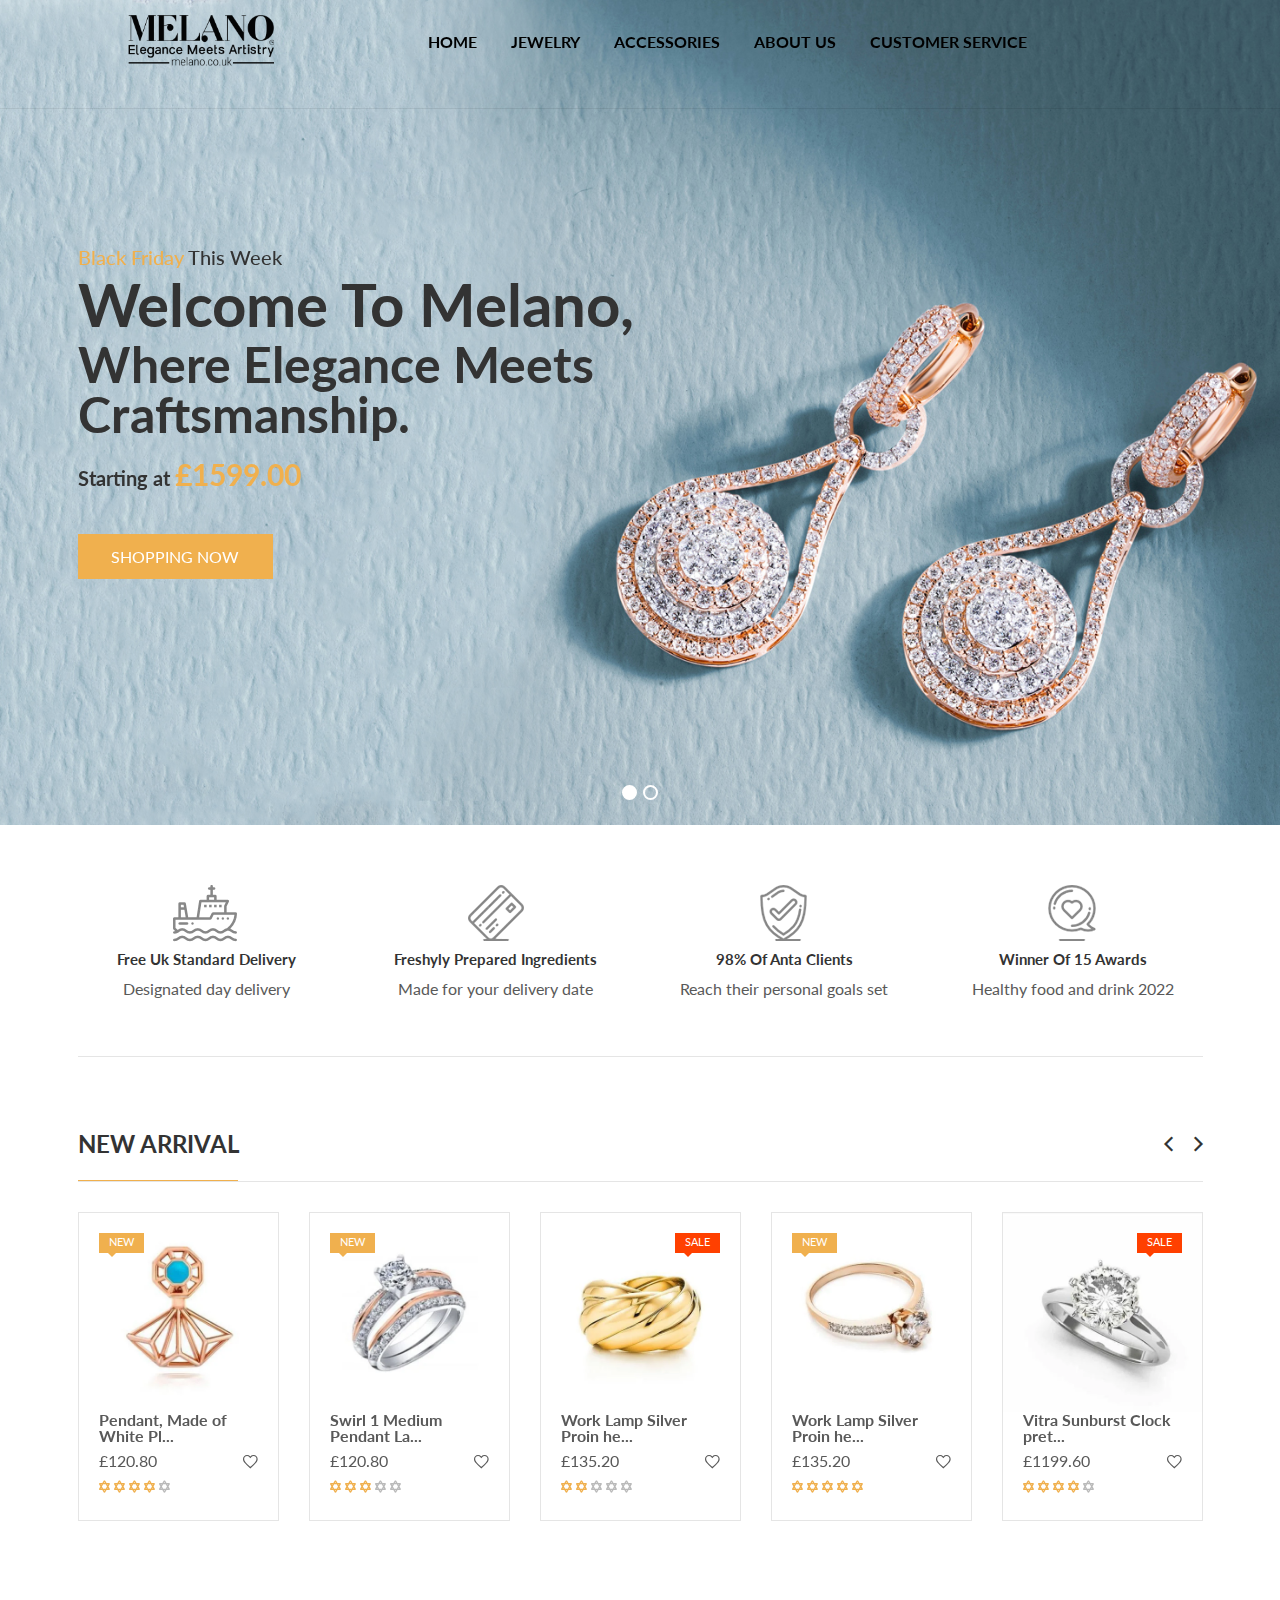
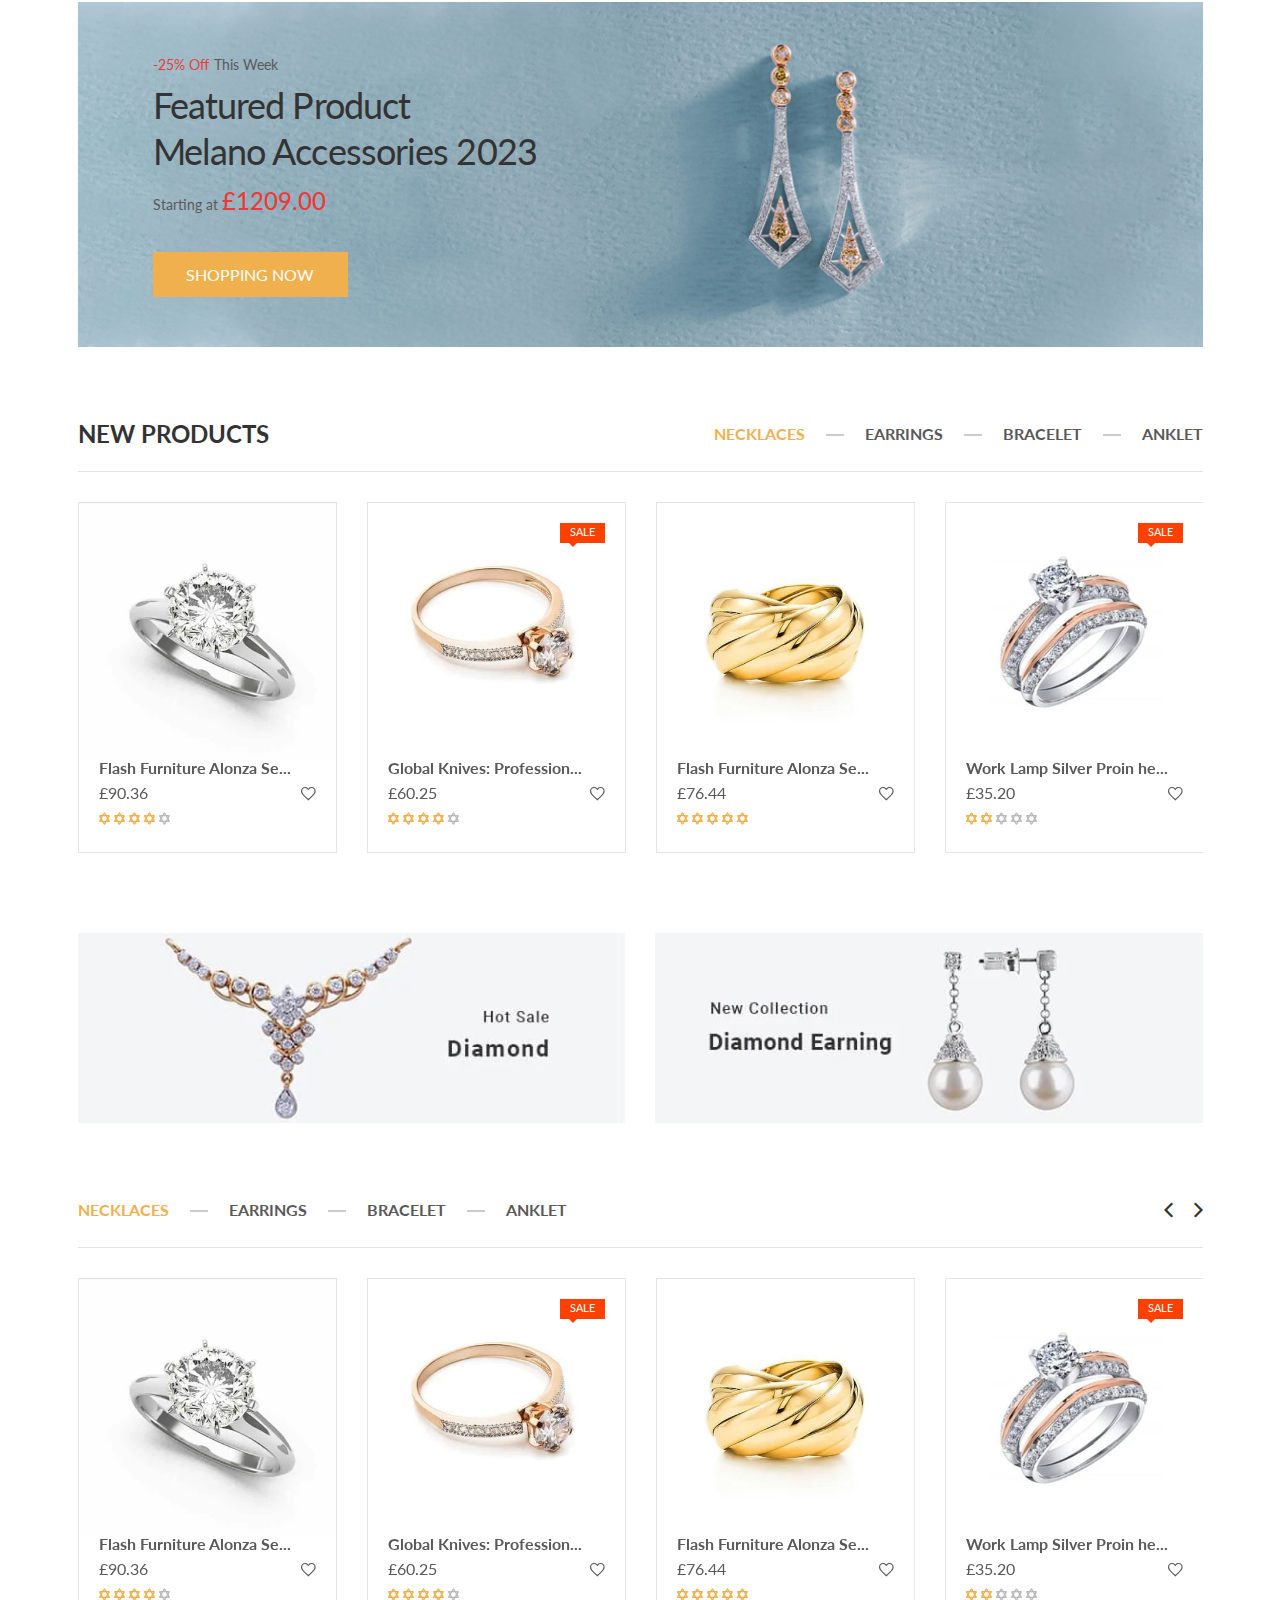
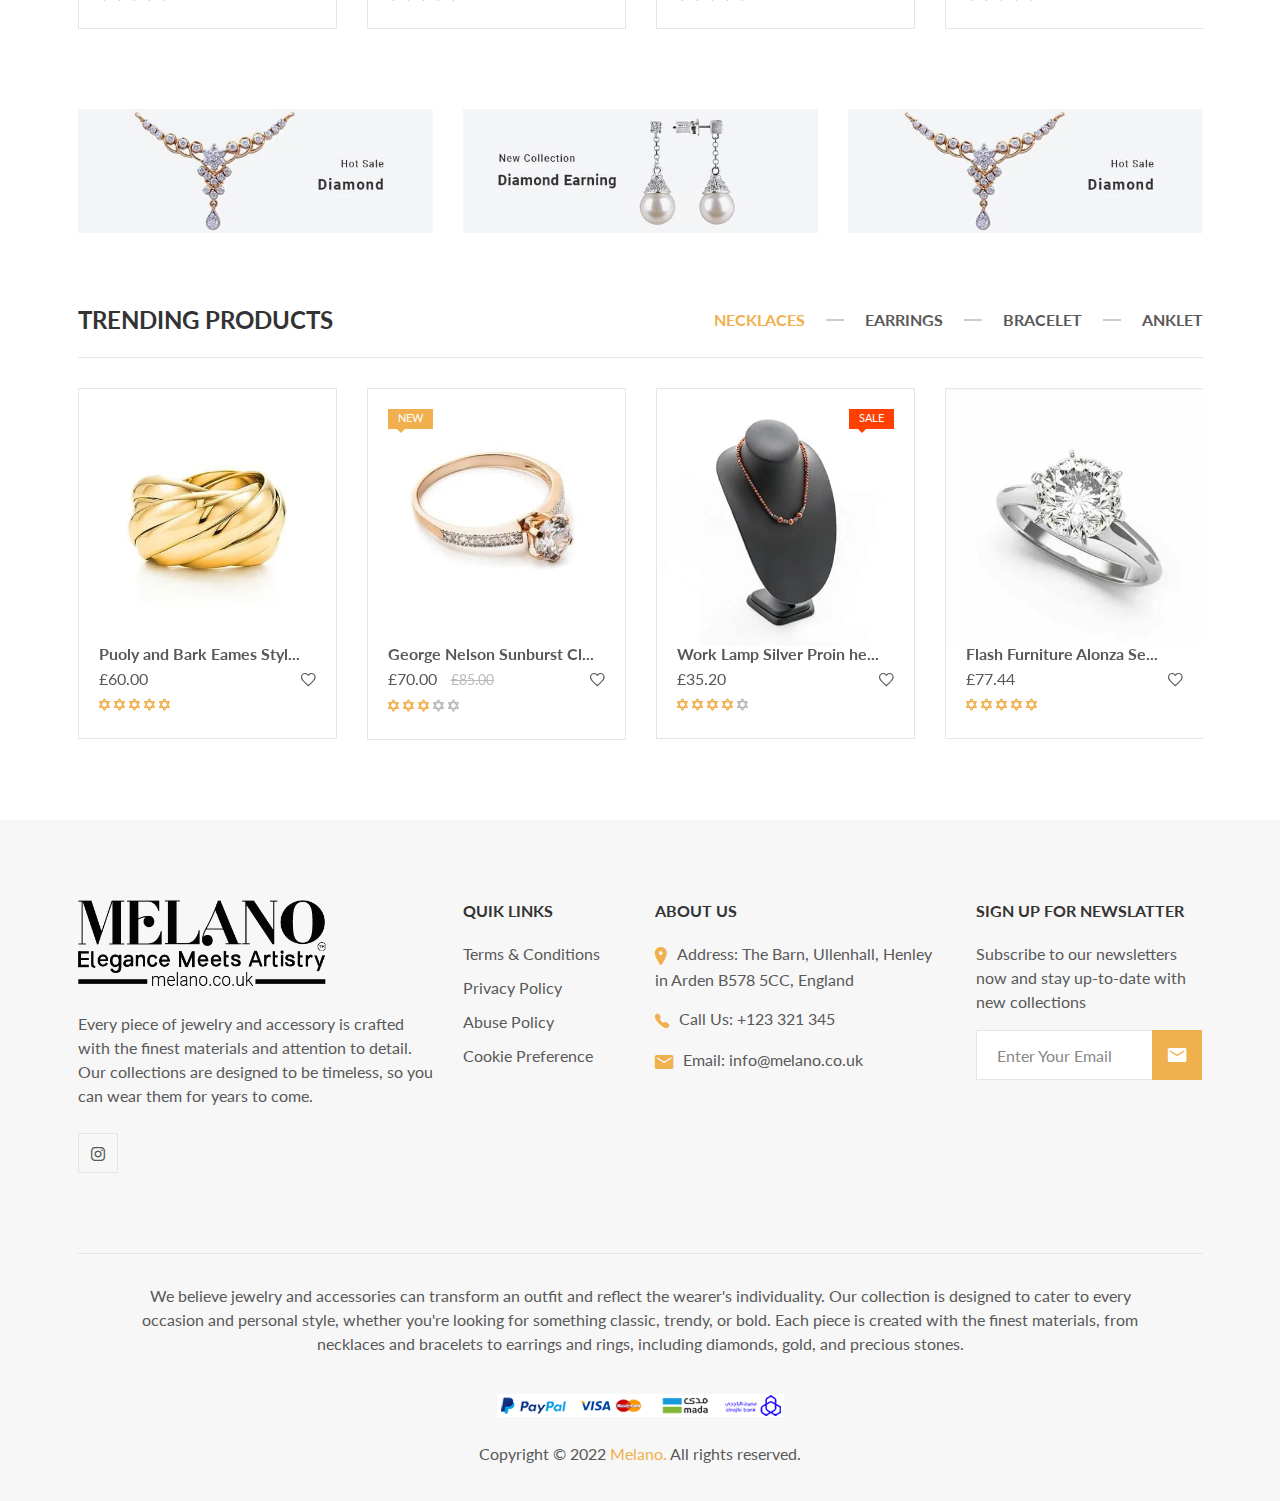
==== commit e5565615: "edit images" ====
--- a/index.html
+++ b/index.html
@@ -63,13 +63,13 @@
                                         <li><a href="jewelry.html">Jewelry</a></li>
                                         <li><a href="accessories.html">Accessories</a></li>
                                         <li><a href="about-us.html">About Us</a></li>
-                                        <li><a href="blog.html">Blog</a> </li>
+                                        
                                         <li><a href="index.html">Customer Service</a>
                                             <ul class="hm-dropdown">
                                                 <li><a href="contact.html">Contact Us </a></li>
                                                 <li><a href="faq.html">FAQs</a></li>
                                                 
-                                                <li><a href="wishlist.html">Gift Wrapping</a></li>
+                                                
 
                                             </ul>
                                         </li>
@@ -185,13 +185,13 @@
                                 <li><a href="jewelry.html">Jewelry</a></li>
                                 <li><a href="accessories.html">Accessories</a></li>
                                 <li><a href="about-us.html">About Us</a></li>
-                                <li><a href="blog.html">Blog</a> </li>
+                                
                                 <li class="menu-item-has-children"><a href="index.html">Customer Service</a>
                                     <ul class="sub-menu">
                                         <li><a href="contact.html">Contact Us </a></li>
                                         <li><a href="faq.html">FAQs</a></li>
                                         
-                                        <li><a href="wishlist.html">Gift Wrapping</a></li>
+                                        
 
                                     </ul>
                                 </li>
@@ -7129,7 +7129,7 @@
                                 </div>
                                 <div class="hiraola-social_link">
                                     <ul>
-                                        <li class="facebook">
+                                        <!-- <li class="facebook">
                                             <a href="https://www.facebook.com" data-bs-toggle="tooltip" target="_blank"
                                                 title="Facebook">
                                                 <i class="fab fa-facebook"></i>
@@ -7146,9 +7146,9 @@
                                                 target="_blank" title="Google Plus">
                                                 <i class="fab fa-google-plus"></i>
                                             </a>
-                                        </li>
+                                        </li> -->
                                         <li class="instagram">
-                                            <a href="https://rss.com" data-bs-toggle="tooltip" target="_blank"
+                                            <a href="https://www.instagram.com/melano.uk/" data-bs-toggle="tooltip" target="_blank"
                                                 title="Instagram">
                                                 <i class="fab fa-instagram"></i>
                                             </a>
@@ -7422,9 +7422,9 @@
                                     </div>
                                     <div class="hiraola-social_link">
                                         <ul>
-                                            <li class="facebook">
-                                                <a href="https://www.facebook.com" data-bs-toggle="tooltip"
-                                                    target="_blank" title="Facebook">
+                                            <!-- <li class="facebook">
+                                                <a href="https://www.facebook.com" data-bs-toggle="tooltip" target="_blank"
+                                                    title="Facebook">
                                                     <i class="fab fa-facebook"></i>
                                                 </a>
                                             </li>
@@ -7434,20 +7434,14 @@
                                                     <i class="fab fa-twitter-square"></i>
                                                 </a>
                                             </li>
-                                            <li class="youtube">
-                                                <a href="https://www.youtube.com" data-bs-toggle="tooltip"
-                                                    target="_blank" title="Youtube">
-                                                    <i class="fab fa-youtube"></i>
-                                                </a>
-                                            </li>
                                             <li class="google-plus">
                                                 <a href="https://www.plus.google.com/discover" data-bs-toggle="tooltip"
                                                     target="_blank" title="Google Plus">
                                                     <i class="fab fa-google-plus"></i>
                                                 </a>
-                                            </li>
+                                            </li> -->
                                             <li class="instagram">
-                                                <a href="https://rss.com" data-bs-toggle="tooltip" target="_blank"
+                                                <a href="https://www.instagram.com/melano.uk/" data-bs-toggle="tooltip" target="_blank"
                                                     title="Instagram">
                                                     <i class="fab fa-instagram"></i>
                                                 </a>
--- a/assets/css/style.css
+++ b/assets/css/style.css
@@ -45,8 +45,8 @@
 ******************************/
 /*
     Body Background Color:    #ffffff;
-    Primary Color:            #cda557;
-    Primary Color 2:           #be8658;
+    Primary Color:            #f0b04e;
+    Primary Color 2:           #f0b04e;
     Body Font Family:         'Lato', sans-serif
 
 */
@@ -144,11 +144,11 @@
   text-decoration: none;
 }
 a:hover {
-  color: #cda557 !important;
+  color: #f0b04e !important;
   text-decoration: none;
 }
 a:not([href]):not([tabindex]):hover {
-  color: #cda557;
+  color: #f0b04e;
 }
 
 a,
@@ -491,7 +491,7 @@
   display: inline-block;
 }
 .hiraola-paginatoin-area .hiraola-pagination-box li.active > a {
-  background-color: #cda557;
+  background-color: #f0b04e;
   color: #ffffff !important;
 }
 .hiraola-paginatoin-area .hiraola-pagination-box li > a {
@@ -500,7 +500,7 @@
   display: block;
 }
 .hiraola-paginatoin-area .hiraola-pagination-box li:hover > a {
-  background-color: #cda557;
+  background-color: #f0b04e;
   color: #ffffff !important;
 }
 .hiraola-paginatoin-area .product-select-box {
@@ -682,7 +682,7 @@
   height: 100%;
 }
 .price-filter .ui-slider-handle {
-  background: #cda557;
+  background: #f0b04e;
   border: none;
   content: "";
   display: block;
@@ -708,7 +708,7 @@
           transform: translate(-100%, -50%);
 }
 .price-filter .ui-slider-handle:before {
-  background: #cda557;
+  background: #f0b04e;
   content: "";
   display: inline-block;
   height: 5px;
@@ -921,7 +921,7 @@
   font-size: 20px;
 }
 .popup_wrapper .test .popup_off:hover {
-  background-color: #cda557;
+  background-color: #f0b04e;
 }
 .popup_wrapper .subscribe_area {
   display: -webkit-box;
@@ -1002,7 +1002,7 @@
 }
 .popup_wrapper .subscribe_area .subscribe-form-group form.subscribe-form button {
   font-weight: 700;
-  background: #cda557;
+  background: #f0b04e;
   color: #333333;
   top: 0;
   right: 0;
@@ -1015,7 +1015,7 @@
   text-transform: uppercase;
 }
 .popup_wrapper .subscribe_area .subscribe-form-group form.subscribe-form button:hover {
-  background-color: #cda557;
+  background-color: #f0b04e;
   color: #ffffff !important;
 }
 .popup_wrapper .subscribe_area .subscribe-bottom {
@@ -1086,49 +1086,49 @@
   /* ---Single Product Gallery Outline Color--- */
 }
 .template-color-1 a.hiraola-btn {
-  background-color: #cda557;
+  background-color: #f0b04e;
 }
 .template-color-1 a.hiraola-btn:hover {
   background-color: #d5b473;
   color: #ffffff !important;
 }
 .template-color-1 a:hover {
-  color: #cda557 !important;
+  color: #f0b04e !important;
 }
 .template-color-1 .hiraola-group_btn > ul > li > a.add-to_cart:hover {
-  background-color: #cda557 !important;
+  background-color: #f0b04e !important;
   color: #ffffff !important;
 }
 .template-color-1 .hiraola-group_btn > ul > li > a:hover {
-  border-color: #cda557 !important;
+  border-color: #f0b04e !important;
 }
 .template-color-1 .popup_wrapper .test .popup_off:hover {
-  background: #cda557;
+  background: #f0b04e;
 }
 .template-color-1 .popup_wrapper .subscribe_area .subscribe-form-group form button:hover {
-  background: #cda557;
+  background: #f0b04e;
   color: #ffffff;
 }
 .template-color-1 .hb-menu > nav > ul > li:hover > a {
-  color: #cda557 !important;
+  color: #f0b04e !important;
 }
 .template-color-1 .hb-menu > nav > ul > li > ul > li.active > a {
-  color: #cda557 !important;
+  color: #f0b04e !important;
 }
 .template-color-1 .hm-dropdown > li.active > a {
-  color: #cda557 !important;
+  color: #f0b04e !important;
 }
 .template-color-1 .header-right_area > ul > li > a:hover {
   color: #ffffff !important;
 }
 .template-color-1 .header-top_area .ht-menu > ul > li:hover > a {
-  color: #cda557;
+  color: #f0b04e;
 }
 .template-color-1 .header-top_area .ht-menu > ul > li .ht-dropdown > li.active a {
-  color: #cda557;
+  color: #f0b04e;
 }
 .template-color-1 .header-top_area .ht-menu > ul > li .ht-dropdown > li:hover a {
-  color: #cda557;
+  color: #f0b04e;
 }
 .template-color-1 .header-top_area .ht-right_area {
   display: -webkit-box;
@@ -1162,22 +1162,22 @@
   border-left: 1px solid #e5e5e5;
 }
 .template-color-1 .hiraola-section_title > h4:before {
-  background-color: #cda557;
+  background-color: #f0b04e;
 }
 .template-color-1 .sticker {
-  background: #cda557;
+  background: #f0b04e;
 }
 .template-color-1 .sticker:before {
-  border-color: #cda557 transparent transparent transparent;
+  border-color: #f0b04e transparent transparent transparent;
 }
 .template-color-1 .offcanvas-menu_wrapper .offcanvas-menu-inner .btn-close:hover {
-  color: #cda557;
+  color: #f0b04e;
 }
 .template-color-1 .offcanvas-menu_wrapper .offcanvas-menu-inner .offcanvas-component_menu > li.active > a {
-  color: #cda557;
+  color: #f0b04e;
 }
 .template-color-1 .offcanvas-minicart_wrapper .offcanvas-menu-inner .btn-close:hover {
-  color: #cda557;
+  color: #f0b04e;
 }
 .template-color-1 .offcanvas-minicart_wrapper .offcanvas-menu-inner .minicart-btn_area {
   padding-bottom: 15px;
@@ -1186,29 +1186,29 @@
   background-color: #333333;
 }
 .template-color-1 .offcanvas-search_wrapper .offcanvas-menu-inner .offcanvas-search .hm-searchbox > .search_btn:hover {
-  color: #cda557;
+  color: #f0b04e;
 }
 .template-color-1 .mobile-menu_wrapper .btn-close:hover {
-  background-color: #cda557;
+  background-color: #f0b04e;
   color: #ffffff !important;
 }
 .template-color-1 .offcanvas-navigation .mobile-menu li:hover > a {
-  color: #cda557 !important;
+  color: #f0b04e !important;
 }
 .template-color-1 .offcanvas-navigation .mobile-menu li:hover > .menu-expand {
-  color: #cda557 !important;
+  color: #f0b04e !important;
 }
 .template-color-1 .img-hover_effect a:before {
-  background: #cda557;
+  background: #f0b04e;
 }
 .template-color-1 .img-hover_effect a:after {
-  background: #cda557;
+  background: #f0b04e;
 }
 .template-color-1 .main-slider .slider-content span {
-  color: #cda557;
+  color: #f0b04e;
 }
 .template-color-1 .main-slider .slick-arrow {
-  color: #cda557;
+  color: #f0b04e;
 }
 .template-color-1 .hiraola-slider_area-3 .main-slider .slider-content .hiraola-btn-ps_left .hiraola-btn {
   color: #ffffff;
@@ -1219,12 +1219,12 @@
 .template-color-1 .hiraola-product_slider .slide-item .single_product .product-img .add-actions > ul > li > a:hover,
 .template-color-1 .hiraola-product_slider-2 .slide-item .single_product .product-img .add-actions > ul > li > a:hover,
 .template-color-1 .hiraola-trending-product_slider .slide-item .single_product .product-img .add-actions > ul > li > a:hover {
-  background-color: #cda557;
+  background-color: #f0b04e;
 }
 .template-color-1 .hiraola-product_slider .slick-arrow:hover,
 .template-color-1 .hiraola-product_slider-2 .slick-arrow:hover,
 .template-color-1 .hiraola-trending-product_slider .slick-arrow:hover {
-  color: #cda557;
+  color: #f0b04e;
 }
 .template-color-1 .hiraola-product_slider .slide-item .single_product,
 .template-color-1 .hiraola-product-tab_slider-2 .slide-item .single_product,
@@ -1240,7 +1240,7 @@
 .template-color-1 .hiraola-product_slider-3 .slide-item .single_product:hover,
 .template-color-1 .latest-blog_slider .slide-item .single_product:hover,
 .template-color-1 .shop-product-wrap .slide-item .single_product:hover {
-  border-color: #cda557;
+  border-color: #f0b04e;
 }
 .template-color-1 .hiraola-product_slider .slide-item .single_product .product-img .add-actions > ul > li > a:hover,
 .template-color-1 .hiraola-product-tab_slider-2 .slide-item .single_product .product-img .add-actions > ul > li > a:hover,
@@ -1248,7 +1248,7 @@
 .template-color-1 .hiraola-product_slider-3 .slide-item .single_product .product-img .add-actions > ul > li > a:hover,
 .template-color-1 .latest-blog_slider .slide-item .single_product .product-img .add-actions > ul > li > a:hover,
 .template-color-1 .shop-product-wrap .slide-item .single_product .product-img .add-actions > ul > li > a:hover {
-  background-color: #cda557;
+  background-color: #f0b04e;
 }
 .template-color-1 .hiraola-product_slider .list-slide_item .single_product,
 .template-color-1 .hiraola-product-tab_slider-2 .list-slide_item .single_product,
@@ -1264,7 +1264,7 @@
 .template-color-1 .hiraola-product_slider-3 .list-slide_item .single_product:hover,
 .template-color-1 .latest-blog_slider .list-slide_item .single_product:hover,
 .template-color-1 .shop-product-wrap .list-slide_item .single_product:hover {
-  border-color: #cda557;
+  border-color: #f0b04e;
 }
 .template-color-1 .hiraola-product_slider .slick-arrow,
 .template-color-1 .hiraola-product-tab_slider-2 .slick-arrow,
@@ -1280,32 +1280,32 @@
 .template-color-1 .hiraola-product_slider-3 .slick-arrow:hover,
 .template-color-1 .latest-blog_slider .slick-arrow:hover,
 .template-color-1 .shop-product-wrap .slick-arrow:hover {
-  color: #cda557;
+  color: #f0b04e;
 }
 .template-color-1 .hiraola-testimonial_slider .slick-arrow:hover,
 .template-color-1 .hiraola-brand_slider .slick-arrow:hover {
-  color: #cda557;
+  color: #f0b04e;
 }
 .template-color-1 .product-tab > ul > li > a.active {
-  color: #cda557;
+  color: #f0b04e;
 }
 .template-color-1 .rating-box > ul > li > i {
-  color: #cda557;
+  color: #f0b04e;
 }
 .template-color-1 .widgets-essential_stuff > ul > li > i {
-  color: #cda557;
+  color: #f0b04e;
 }
 .template-color-1 .newsletter-form_wrap .subscribe-form .newsletter-btn {
-  background-color: #cda557;
+  background-color: #f0b04e;
 }
 .template-color-1 .hiraola-social_link > ul > li > a:hover {
-  background-color: #cda557;
+  background-color: #f0b04e;
 }
 .template-color-1 .footer-bottom_area .footer-bottom_nav .copyright > span > a {
-  color: #cda557;
+  color: #f0b04e;
 }
 .template-color-1 #scrollUp {
-  background-color: #cda557;
+  background-color: #f0b04e;
   color: #ffffff;
 }
 .template-color-1 #scrollUp:hover {
@@ -1313,38 +1313,38 @@
   color: #ffffff !important;
 }
 .template-color-1 .tooltip.bs-tooltip-top .tooltip-arrow:before {
-  border-top-color: #cda557;
+  border-top-color: #f0b04e;
 }
 .template-color-1 .tooltip.bs-tooltip-bottom .tooltip-arrow:before {
-  border-bottom-color: #cda557;
+  border-bottom-color: #f0b04e;
 }
 .template-color-1 .tooltip.bs-tooltip-start .tooltip-arrow:before {
-  border-left-color: #cda557;
+  border-left-color: #f0b04e;
 }
 .template-color-1 .tooltip.bs-tooltip-end .tooltip-arrow:before {
-  border-right-color: #cda557;
+  border-right-color: #f0b04e;
 }
 .template-color-1 .tooltip-inner {
-  background-color: #cda557;
+  background-color: #f0b04e;
 }
 .template-color-1 .shop-product-wrap.grid .slide-item .single_product > .product-img > .add-actions > ul > li > a:hover {
-  background-color: #cda557;
+  background-color: #f0b04e;
 }
 .template-color-1 .loading .middle .lds-ellipsis div {
-  background: #cda557;
+  background: #f0b04e;
 }
 .template-color-1 .color-list .single-color.active {
-  border-color: #cda557;
+  border-color: #f0b04e;
 }
 .template-color-1 .modal-body .close:hover {
-  color: #cda557;
+  color: #f0b04e;
 }
 .template-color-1 .sp-area .sp-nav .sp-content .sp-essential_stuff > ul > li > a {
-  color: #cda557;
+  color: #f0b04e;
 }
 .template-color-1 .sp-area .sp-nav .sp-content .qty-btn_area > ul li > a:hover {
-  border: 1px solid #cda557;
-  color: #cda557;
+  border: 1px solid #f0b04e;
+  color: #f0b04e;
 }
 .template-color-1 .sp-area .sp-nav .sp-content .qty-btn_area > ul li > a.qty-cart_btn {
   background-color: #333333;
@@ -1352,35 +1352,35 @@
   border: 0;
 }
 .template-color-1 .sp-area .sp-nav .sp-content .qty-btn_area > ul li > a.qty-cart_btn:hover {
-  background-color: #cda557;
+  background-color: #f0b04e;
   color: #ffffff !important;
 }
 .template-color-1 .hiraola-product_area-4 .hiraola-product_slider-2 .slide-item .single_product {
   border: 1px solid #e5e5e5;
 }
 .template-color-1 .hiraola-product_area-4 .hiraola-product_slider-2 .slide-item .single_product:hover {
-  border-color: #cda557;
+  border-color: #f0b04e;
 }
 .template-color-1 .hiraola-product_area-5 .hiraola-product_slider-3 .slide-item .single_product .product-img .add-actions > ul > li > a:hover {
-  background-color: #cda557;
+  background-color: #f0b04e;
 }
 .template-color-1 .hiraola-product_area-5 .hiraola-product_slider-3 .slick-arrow {
-  color: #cda557;
+  color: #f0b04e;
 }
 .template-color-1 .sp-slider .slide-item .single_product {
   border: 1px solid #e5e5e5;
 }
 .template-color-1 .sp-slider .slide-item .single_product:hover {
-  border-color: #cda557;
+  border-color: #f0b04e;
 }
 .template-color-1 .sp-slider .slick-arrow {
-  color: #cda557;
+  color: #f0b04e;
 }
 .template-color-1 .sp-gallery_area .sp-nav .sp-gallery .lg-image {
   outline: 1px solid #e5e5e5;
 }
 .template-color-1 .sp-gallery_area .sp-nav .sp-gallery .lg-image:hover {
-  outline: 1px solid #cda557;
+  outline: 1px solid #f0b04e;
 }
 
 .template-color-2 {
@@ -1403,49 +1403,49 @@
   /* ---Single Product Gallery Outline Color--- */
 }
 .template-color-2 a.hiraola-btn {
-  background-color: #be8658;
+  background-color: #f0b04e;
 }
 .template-color-2 a.hiraola-btn:hover {
   background-color: #c89972;
   color: #ffffff !important;
 }
 .template-color-2 a:hover {
-  color: #be8658 !important;
+  color: #f0b04e !important;
 }
 .template-color-2 .hiraola-group_btn > ul > li > a.add-to_cart:hover {
-  background-color: #be8658 !important;
+  background-color: #f0b04e !important;
   color: #ffffff !important;
 }
 .template-color-2 .hiraola-group_btn > ul > li > a:hover {
-  border-color: #be8658 !important;
+  border-color: #f0b04e !important;
 }
 .template-color-2 .popup_wrapper .test .popup_off:hover {
-  background: #be8658;
+  background: #f0b04e;
 }
 .template-color-2 .popup_wrapper .subscribe_area .subscribe-form-group form button:hover {
-  background: #be8658;
+  background: #f0b04e;
   color: #ffffff;
 }
 .template-color-2 .hb-menu > nav > ul > li:hover > a {
-  color: #be8658 !important;
+  color: #f0b04e !important;
 }
 .template-color-2 .hb-menu > nav > ul > li > ul > li.active > a {
-  color: #be8658 !important;
+  color: #f0b04e !important;
 }
 .template-color-2 .hm-dropdown > li.active > a {
-  color: #be8658 !important;
+  color: #f0b04e !important;
 }
 .template-color-2 .header-right_area > ul > li > a:hover {
   color: #ffffff !important;
 }
 .template-color-2 .header-top_area .ht-menu > ul > li:hover > a {
-  color: #be8658;
+  color: #f0b04e;
 }
 .template-color-2 .header-top_area .ht-menu > ul > li .ht-dropdown > li.active a {
-  color: #be8658;
+  color: #f0b04e;
 }
 .template-color-2 .header-top_area .ht-menu > ul > li .ht-dropdown > li:hover a {
-  color: #be8658;
+  color: #f0b04e;
 }
 .template-color-2 .header-top_area .ht-right_area {
   display: -webkit-box;
@@ -1479,22 +1479,22 @@
   border-left: 1px solid #e5e5e5;
 }
 .template-color-2 .hiraola-section_title > h4:before {
-  background-color: #be8658;
+  background-color: #f0b04e;
 }
 .template-color-2 .sticker {
-  background: #be8658;
+  background: #f0b04e;
 }
 .template-color-2 .sticker:before {
-  border-color: #be8658 transparent transparent transparent;
+  border-color: #f0b04e transparent transparent transparent;
 }
 .template-color-2 .offcanvas-menu_wrapper .offcanvas-menu-inner .btn-close:hover {
-  color: #be8658;
+  color: #f0b04e;
 }
 .template-color-2 .offcanvas-menu_wrapper .offcanvas-menu-inner .offcanvas-component_menu > li.active > a {
-  color: #be8658;
+  color: #f0b04e;
 }
 .template-color-2 .offcanvas-minicart_wrapper .offcanvas-menu-inner .btn-close:hover {
-  color: #be8658;
+  color: #f0b04e;
 }
 .template-color-2 .offcanvas-minicart_wrapper .offcanvas-menu-inner .minicart-btn_area {
   padding-bottom: 15px;
@@ -1503,29 +1503,29 @@
   background-color: #333333;
 }
 .template-color-2 .offcanvas-search_wrapper .offcanvas-menu-inner .offcanvas-search .hm-searchbox > .search_btn:hover {
-  color: #be8658;
+  color: #f0b04e;
 }
 .template-color-2 .mobile-menu_wrapper .btn-close:hover {
-  background-color: #be8658;
+  background-color: #f0b04e;
   color: #ffffff !important;
 }
 .template-color-2 .offcanvas-navigation .mobile-menu li:hover > a {
-  color: #be8658 !important;
+  color: #f0b04e !important;
 }
 .template-color-2 .offcanvas-navigation .mobile-menu li:hover > .menu-expand {
-  color: #be8658 !important;
+  color: #f0b04e !important;
 }
 .template-color-2 .img-hover_effect a:before {
-  background: #be8658;
+  background: #f0b04e;
 }
 .template-color-2 .img-hover_effect a:after {
-  background: #be8658;
+  background: #f0b04e;
 }
 .template-color-2 .main-slider .slider-content span {
-  color: #be8658;
+  color: #f0b04e;
 }
 .template-color-2 .main-slider .slick-arrow {
-  color: #be8658;
+  color: #f0b04e;
 }
 .template-color-2 .hiraola-slider_area-3 .main-slider .slider-content .hiraola-btn-ps_left .hiraola-btn {
   color: #ffffff;
@@ -1536,12 +1536,12 @@
 .template-color-2 .hiraola-product_slider .slide-item .single_product .product-img .add-actions > ul > li > a:hover,
 .template-color-2 .hiraola-product_slider-2 .slide-item .single_product .product-img .add-actions > ul > li > a:hover,
 .template-color-2 .hiraola-trending-product_slider .slide-item .single_product .product-img .add-actions > ul > li > a:hover {
-  background-color: #be8658;
+  background-color: #f0b04e;
 }
 .template-color-2 .hiraola-product_slider .slick-arrow:hover,
 .template-color-2 .hiraola-product_slider-2 .slick-arrow:hover,
 .template-color-2 .hiraola-trending-product_slider .slick-arrow:hover {
-  color: #be8658;
+  color: #f0b04e;
 }
 .template-color-2 .hiraola-product_slider .slide-item .single_product,
 .template-color-2 .hiraola-product-tab_slider-2 .slide-item .single_product,
@@ -1557,7 +1557,7 @@
 .template-color-2 .hiraola-product_slider-3 .slide-item .single_product:hover,
 .template-color-2 .latest-blog_slider .slide-item .single_product:hover,
 .template-color-2 .shop-product-wrap .slide-item .single_product:hover {
-  border-color: #be8658;
+  border-color: #f0b04e;
 }
 .template-color-2 .hiraola-product_slider .slide-item .single_product .product-img .add-actions > ul > li > a:hover,
 .template-color-2 .hiraola-product-tab_slider-2 .slide-item .single_product .product-img .add-actions > ul > li > a:hover,
@@ -1565,7 +1565,7 @@
 .template-color-2 .hiraola-product_slider-3 .slide-item .single_product .product-img .add-actions > ul > li > a:hover,
 .template-color-2 .latest-blog_slider .slide-item .single_product .product-img .add-actions > ul > li > a:hover,
 .template-color-2 .shop-product-wrap .slide-item .single_product .product-img .add-actions > ul > li > a:hover {
-  background-color: #be8658;
+  background-color: #f0b04e;
 }
 .template-color-2 .hiraola-product_slider .list-slide_item .single_product,
 .template-color-2 .hiraola-product-tab_slider-2 .list-slide_item .single_product,
@@ -1581,7 +1581,7 @@
 .template-color-2 .hiraola-product_slider-3 .list-slide_item .single_product:hover,
 .template-color-2 .latest-blog_slider .list-slide_item .single_product:hover,
 .template-color-2 .shop-product-wrap .list-slide_item .single_product:hover {
-  border-color: #be8658;
+  border-color: #f0b04e;
 }
 .template-color-2 .hiraola-product_slider .slick-arrow,
 .template-color-2 .hiraola-product-tab_slider-2 .slick-arrow,
@@ -1597,32 +1597,32 @@
 .template-color-2 .hiraola-product_slider-3 .slick-arrow:hover,
 .template-color-2 .latest-blog_slider .slick-arrow:hover,
 .template-color-2 .shop-product-wrap .slick-arrow:hover {
-  color: #be8658;
+  color: #f0b04e;
 }
 .template-color-2 .hiraola-testimonial_slider .slick-arrow:hover,
 .template-color-2 .hiraola-brand_slider .slick-arrow:hover {
-  color: #be8658;
+  color: #f0b04e;
 }
 .template-color-2 .product-tab > ul > li > a.active {
-  color: #be8658;
+  color: #f0b04e;
 }
 .template-color-2 .rating-box > ul > li > i {
-  color: #be8658;
+  color: #f0b04e;
 }
 .template-color-2 .widgets-essential_stuff > ul > li > i {
-  color: #be8658;
+  color: #f0b04e;
 }
 .template-color-2 .newsletter-form_wrap .subscribe-form .newsletter-btn {
-  background-color: #be8658;
+  background-color: #f0b04e;
 }
 .template-color-2 .hiraola-social_link > ul > li > a:hover {
-  background-color: #be8658;
+  background-color: #f0b04e;
 }
 .template-color-2 .footer-bottom_area .footer-bottom_nav .copyright > span > a {
-  color: #be8658;
+  color: #f0b04e;
 }
 .template-color-2 #scrollUp {
-  background-color: #be8658;
+  background-color: #f0b04e;
   color: #ffffff;
 }
 .template-color-2 #scrollUp:hover {
@@ -1630,38 +1630,38 @@
   color: #ffffff !important;
 }
 .template-color-2 .tooltip.bs-tooltip-top .tooltip-arrow:before {
-  border-top-color: #be8658;
+  border-top-color: #f0b04e;
 }
 .template-color-2 .tooltip.bs-tooltip-bottom .tooltip-arrow:before {
-  border-bottom-color: #be8658;
+  border-bottom-color: #f0b04e;
 }
 .template-color-2 .tooltip.bs-tooltip-start .tooltip-arrow:before {
-  border-left-color: #be8658;
+  border-left-color: #f0b04e;
 }
 .template-color-2 .tooltip.bs-tooltip-end .tooltip-arrow:before {
-  border-right-color: #be8658;
+  border-right-color: #f0b04e;
 }
 .template-color-2 .tooltip-inner {
-  background-color: #be8658;
+  background-color: #f0b04e;
 }
 .template-color-2 .shop-product-wrap.grid .slide-item .single_product > .product-img > .add-actions > ul > li > a:hover {
-  background-color: #be8658;
+  background-color: #f0b04e;
 }
 .template-color-2 .loading .middle .lds-ellipsis div {
-  background: #be8658;
+  background: #f0b04e;
 }
 .template-color-2 .color-list .single-color.active {
-  border-color: #be8658;
+  border-color: #f0b04e;
 }
 .template-color-2 .modal-body .close:hover {
-  color: #be8658;
+  color: #f0b04e;
 }
 .template-color-2 .sp-area .sp-nav .sp-content .sp-essential_stuff > ul > li > a {
-  color: #be8658;
+  color: #f0b04e;
 }
 .template-color-2 .sp-area .sp-nav .sp-content .qty-btn_area > ul li > a:hover {
-  border: 1px solid #be8658;
-  color: #cda557;
+  border: 1px solid #f0b04e;
+  color: #f0b04e;
 }
 .template-color-2 .sp-area .sp-nav .sp-content .qty-btn_area > ul li > a.qty-cart_btn {
   background-color: #333333;
@@ -1669,35 +1669,35 @@
   border: 0;
 }
 .template-color-2 .sp-area .sp-nav .sp-content .qty-btn_area > ul li > a.qty-cart_btn:hover {
-  background-color: #be8658;
+  background-color: #f0b04e;
   color: #ffffff !important;
 }
 .template-color-2 .hiraola-product_area-4 .hiraola-product_slider-2 .slide-item .single_product {
   border: 1px solid #e5e5e5;
 }
 .template-color-2 .hiraola-product_area-4 .hiraola-product_slider-2 .slide-item .single_product:hover {
-  border-color: #be8658;
+  border-color: #f0b04e;
 }
 .template-color-2 .hiraola-product_area-5 .hiraola-product_slider-3 .slide-item .single_product .product-img .add-actions > ul > li > a:hover {
-  background-color: #be8658;
+  background-color: #f0b04e;
 }
 .template-color-2 .hiraola-product_area-5 .hiraola-product_slider-3 .slick-arrow {
-  color: #be8658;
+  color: #f0b04e;
 }
 .template-color-2 .sp-slider .slide-item .single_product {
   border: 1px solid #e5e5e5;
 }
 .template-color-2 .sp-slider .slide-item .single_product:hover {
-  border-color: #be8658;
+  border-color: #f0b04e;
 }
 .template-color-2 .sp-slider .slick-arrow {
-  color: #be8658;
+  color: #f0b04e;
 }
 .template-color-2 .sp-gallery_area .sp-nav .sp-gallery .lg-image {
   outline: 1px solid #e5e5e5;
 }
 .template-color-2 .sp-gallery_area .sp-nav .sp-gallery .lg-image:hover {
-  outline: 1px solid #be8658;
+  outline: 1px solid #f0b04e;
 }
 
 .template-color-3 {
@@ -1978,7 +1978,7 @@
 }
 .template-color-3 .sp-area .sp-nav .sp-content .qty-btn_area > ul li > a:hover {
   border: 1px solid #b76e79;
-  color: #cda557;
+  color: #f0b04e;
 }
 .template-color-3 .sp-area .sp-nav .sp-content .qty-btn_area > ul li > a.qty-cart_btn {
   background-color: #333333;
@@ -2295,7 +2295,7 @@
 }
 .template-color-4 .sp-area .sp-nav .sp-content .qty-btn_area > ul li > a:hover {
   border: 1px solid #58d173;
-  color: #cda557;
+  color: #f0b04e;
 }
 .template-color-4 .sp-area .sp-nav .sp-content .qty-btn_area > ul li > a.qty-cart_btn {
   background-color: #333333;
@@ -2339,7 +2339,7 @@
 /*----------------------------------------*/
 button.li-btn {
   border: none;
-  background: #cda557;
+  background: #f0b04e;
   color: #ffffff;
   font-size: 18px;
   width: 45px;
@@ -2367,7 +2367,7 @@
   color: #888888;
 }
 .hiraola-search_btn:hover {
-  color: #cda557;
+  color: #f0b04e;
 }
 
 /* ---Hiraola's Button Position--- */
@@ -2431,7 +2431,7 @@
 
 /* ---Hiraola's Button With Color Variation--- */
 .hiraola-btn-bondi_blue {
-  background-color: #cda557;
+  background-color: #f0b04e;
   color: #ffffff;
 }
 .hiraola-btn-bondi_blue:hover {
@@ -2450,7 +2450,7 @@
 }
 
 .hiraola-btn_limerick {
-  background-color: #cda557;
+  background-color: #f0b04e;
   color: #ffffff;
   width: 120px;
   height: 40px;
@@ -2484,7 +2484,7 @@
 }
 
 .hiraola-compare_btn {
-  background: #cda557;
+  background: #f0b04e;
   color: #ffffff;
   height: 40px;
   line-height: 43px;
@@ -2515,7 +2515,7 @@
   padding-right: 10px;
 }
 .fb-filter-btn_area .hiraola-filter_btn:hover {
-  background-color: #cda557;
+  background-color: #f0b04e;
 }
 
 /*----------------------------------------*/
@@ -2833,7 +2833,7 @@
   height: 50px;
   line-height: 50px;
   display: block;
-  color: #cda557;
+  color: #f0b04e;
   text-align: center;
   position: absolute;
   z-index: 8;
@@ -2906,7 +2906,7 @@
 .hiraola-product-tab_slider-3 .slick-arrow:hover,
 .arrow-type-two .slick-arrow:hover,
 .latest-blog_slider .slick-arrow:hover {
-  color: #cda557;
+  color: #f0b04e;
 }
 .hiraola-product_slider .slick-arrow.slick-next,
 .hiraola-product-tab_slider-3 .slick-arrow.slick-next,
@@ -3608,7 +3608,7 @@
   }
 }
 .category-menu .category-heading {
-  background: #cda557;
+  background: #f0b04e;
   position: relative;
   cursor: pointer;
   padding: 19px 0;
@@ -3681,7 +3681,7 @@
   visibility: visible;
 }
 .category-menu .category-menu-list > ul > li:hover > a {
-  color: #cda557;
+  color: #f0b04e;
 }
 .category-menu .category-menu-list > ul > li:last-child > a:before {
   display: none;
@@ -3732,7 +3732,7 @@
   width: 640px;
   padding: 30px;
   overflow: hidden;
-  border-top: 2px solid #cda557;
+  border-top: 2px solid #f0b04e;
 }
 @media (max-width: 991px) {
   .cat-mega-menu {
@@ -4398,7 +4398,7 @@
   max-width: 460px;
 }
 .mailchimp-submitting {
-  color: #cda557;
+  color: #f0b04e;
 }
 .mailchimp-success {
   color: green;
@@ -4758,7 +4758,7 @@
   font-size: 18px;
 }
 .modal-wrapper .modal-dialog .modal-content .modal-body .modal-inner-area .sp-content .hiraola-group_btn > ul > li > a:hover {
-  border-color: #cda557;
+  border-color: #f0b04e;
 }
 .modal-wrapper .modal-dialog .modal-content .modal-body .modal-inner-area .sp-content .hiraola-tag-line {
   display: -webkit-box;
@@ -5204,7 +5204,7 @@
 
 /* ---Header Bottom Area--- */
 .header-bottom_area {
-  background-color: #cda557;
+  background-color: #f0b04e;
 }
 .header-bottom_area > .container {
   position: relative;
@@ -5546,13 +5546,13 @@
   color: #000;
 }
 .header-bottom_area.header-bottom_area-2 .container-fliud .main-menu_area > nav > ul > li:hover > a {
-  color: #cda557 !important;
+  color: #f0b04e !important;
 }
 .header-bottom_area.header-bottom_area-2 .container-fliud .main-menu_area > nav > ul > li:hover > a:before {
-  color: #cda557;
+  color: #f0b04e;
 }
 .header-bottom_area.header-bottom_area-2 .container-fliud .main-menu_area > nav > ul > li:hover > a:after {
-  color: #cda557;
+  color: #f0b04e;
 }
 .header-bottom_area.header-bottom_area-2 .container-fliud .main-menu_area > nav > ul > li.megamenu-holder > ul {
   left: 10%;
@@ -5575,12 +5575,12 @@
   }
 }
 .header-bottom_area.header-bottom_area-2 .container-fliud .header-right_area > ul > li > a:hover {
-  color: #cda557 !important;
+  color: #f0b04e !important;
 }
 
 /* ---Header Sticky--- */
 .header-main_area .header-sticky.sticky {
-  background: #cda557;
+  background: #f0b04e;
   -webkit-box-shadow: 0px 1px 5px 0px rgba(0, 0, 0, 0.2);
           box-shadow: 0px 1px 5px 0px rgba(0, 0, 0, 0.2);
   left: 0;
@@ -5602,7 +5602,7 @@
   animation: 800ms ease-in-out 0s normal none 1 running slideInDown;
 }
 .header-main_area .header-sticky.sticky.header-sticky:hover {
-  background: #cda557;
+  background: #f0b04e;
 }
 .header-main_area.header-main_area-2 .header-sticky.sticky {
   background-color: #ffffff;
@@ -5881,7 +5881,7 @@
 }
 .hiraola-sidebar-catagories_area .hiraola-sidebar_categories .hiraola-categories_title:before {
   content: "";
-  background-color: #cda557;
+  background-color: #f0b04e;
   width: 70px;
   height: 2px;
   position: absolute;
@@ -5907,7 +5907,7 @@
   padding: 0;
 }
 .hiraola-sidebar-catagories_area .hiraola-sidebar_categories.category-module .category-module_heading {
-  background-color: #cda557;
+  background-color: #f0b04e;
   padding: 15px;
 }
 .hiraola-sidebar-catagories_area .hiraola-sidebar_categories.category-module .category-module_heading > h5 {
@@ -5991,7 +5991,7 @@
   font-size: 18px;
 }
 .shop-toolbar .product-view-mode > a.active {
-  color: #cda557;
+  color: #f0b04e;
 }
 .shop-toolbar .product-item-selection_area {
   display: -webkit-box;
@@ -6293,7 +6293,7 @@
   }
 }
 .shop-product-wrap.listview > [class*=col-] .list-slide_item .single_product .hiraola-product_content .add-actions > ul > li > a:hover {
-  background-color: #cda557;
+  background-color: #f0b04e;
   color: #ffffff !important;
 }
 .shop-product-wrap.listview > [class*=col-] .list-slide_item .single_product .hiraola-product_content .add-actions > ul > li:first-child .hiraola-add_cart {
@@ -6301,7 +6301,7 @@
   color: #ffffff;
 }
 .shop-product-wrap.listview > [class*=col-] .list-slide_item .single_product .hiraola-product_content .add-actions > ul > li:first-child .hiraola-add_cart:hover {
-  background-color: #cda557;
+  background-color: #f0b04e;
   color: #ffffff !important;
 }
 .shop-product-wrap.listview > [class*=col-] .slide-item {
@@ -6494,7 +6494,7 @@
   display: block;
 }
 .sp-affiliate_area .sp-content .qty-btn_area a.qty-buy_btn:hover {
-  background-color: #cda557;
+  background-color: #f0b04e;
   color: #ffffff !important;
 }
 
@@ -6769,10 +6769,10 @@
   font-size: 16px;
 }
 .sp-product-tab_area .sp-product-tab_nav .tab-content .form-horizontal .form-group .your-opinion span .br-wrapper .br-widget a.br-active:after {
-  color: #cda557;
+  color: #f0b04e;
 }
 .sp-product-tab_area .sp-product-tab_nav .tab-content .form-horizontal .form-group .your-opinion span .br-wrapper .br-widget a.br-selected:after {
-  color: #cda557;
+  color: #f0b04e;
 }
 
 /* ---Single Product Slider Area--- */
@@ -6918,8 +6918,8 @@
   border: 1px solid #595959;
 }
 .hiraola-sidebar-search-form .hiraola-search-btn:hover {
-  background: #cda557;
-  border-color: #cda557;
+  background: #f0b04e;
+  border-color: #f0b04e;
 }
 .hiraola-sidebar-search-form .hiraola-search-btn i {
   font-size: 20px;
@@ -6955,7 +6955,7 @@
   height: 2px;
   bottom: -26px;
   left: 0;
-  background-color: #cda557;
+  background-color: #f0b04e;
   content: "";
   position: absolute;
 }
@@ -7009,8 +7009,8 @@
 }
 .hiraola-blog-sidebar-wrapper .hiraola-blog-sidebar .hiraola-blog-tags li a:hover {
   color: #ffffff !important;
-  background-color: #cda557;
-  border-color: #cda557;
+  background-color: #f0b04e;
+  border-color: #f0b04e;
 }
 
 /* ---Blog Grid View--- */
@@ -7208,7 +7208,7 @@
 }
 .hiraola-blog-details .hiraola-blog-blockquote blockquote p:before {
   content: "";
-  background: #cda557;
+  background: #f0b04e;
   position: absolute;
   width: 5px;
   height: 100%;
@@ -7234,7 +7234,7 @@
   font-size: 16px;
 }
 .hiraola-blog-details .hiraola-tag-line a:hover {
-  color: #cda557;
+  color: #f0b04e;
 }
 .hiraola-blog-details .hiraola-social_link {
   padding-top: 30px;
@@ -7327,7 +7327,7 @@
   float: right;
 }
 .hiraola-blog-details .hiraola-comment-section ul li .comment-body .reply-btn a {
-  color: #cda557;
+  color: #f0b04e;
   font-size: 12px;
   display: inline-block;
   width: 60px;
@@ -7336,11 +7336,11 @@
   text-align: center;
   border-radius: 20px;
   text-transform: capitalize;
-  border: 1px solid #cda557;
+  border: 1px solid #f0b04e;
 }
 .hiraola-blog-details .hiraola-comment-section ul li .comment-body .reply-btn a:hover {
   color: #ffffff !important;
-  background-color: #cda557;
+  background-color: #f0b04e;
 }
 .hiraola-blog-details .hiraola-comment-section ul .comment-children {
   margin-left: 40px;
@@ -7385,7 +7385,7 @@
   padding-top: 30px;
 }
 .hiraola-blog-details .hiraola-blog-comment-wrapper form .comment-post-box .comment-btn_wrap .hiraola-post-btn_area .hiraola-post_btn {
-  background-color: #cda557;
+  background-color: #f0b04e;
   color: #ffffff;
   width: 140px;
   height: 40px;
@@ -7439,15 +7439,15 @@
   padding: 10px 20px;
 }
 .account-page-area .myaccount-tab-trigger li a.active {
-  background: #cda557;
-  border-color: #cda557;
+  background: #f0b04e;
+  border-color: #f0b04e;
   color: #ffffff;
 }
 .account-page-area .myaccount-tab-trigger li a.active:hover {
   color: #ffffff !important;
 }
 .account-page-area .myaccount-tab-trigger li a:hover {
-  color: #cda557;
+  color: #f0b04e;
 }
 
 .myaccount-tab-content {
@@ -7466,7 +7466,7 @@
   margin-bottom: 0;
 }
 .myaccount-orders .table .account-order-id:hover {
-  color: #cda557;
+  color: #f0b04e;
 }
 .myaccount-orders .table.table-hover tbody tr:hover {
   background-color: rgba(0, 0, 0, 0.02);
@@ -7571,7 +7571,7 @@
 }
 .hiraola-form .hiraola-form-inner a:hover,
 .hiraola-form-boxed .hiraola-form-inner a:hover {
-  color: #cda557;
+  color: #f0b04e;
 }
 
 /*----------------------------------------*/
@@ -7702,7 +7702,7 @@
 }
 .hiraola-login_btn:hover,
 .hiraola-register_btn:hover {
-  background: #cda557;
+  background: #f0b04e;
 }
 
 .hiraola-register_btn {
@@ -7768,7 +7768,7 @@
   font-size: 20px;
 }
 .table-content table td.hiraola-product_remove > a:hover i {
-  color: #cda557;
+  color: #f0b04e;
 }
 .table-content table td.hiraola-product_remove > a > i {
   font-size: 14px;
@@ -7787,7 +7787,7 @@
   font-weight: 700;
 }
 .table-content table td.hiraola-product-stock-status span.in-stock, .table-content table td.hiraola-product-stock-status span.out-stock {
-  color: #cda557;
+  color: #f0b04e;
   font-size: 12px;
   text-transform: capitalize;
 }
@@ -7806,7 +7806,7 @@
   display: inline-block;
 }
 .table-content table td.hiraola-cart_btn a:hover {
-  background: #cda557;
+  background: #f0b04e;
   color: #ffffff !important;
 }
 .table-content .table > :not(:last-child) > :last-child > * {
@@ -7868,7 +7868,7 @@
 }
 .coupon-all .coupon input.button:hover,
 .coupon-all .coupon2 input.button:hover {
-  background: #cda557;
+  background: #f0b04e;
 }
 .coupon-all .coupon.coupon2,
 .coupon-all .coupon2.coupon2 {
@@ -7917,8 +7917,8 @@
   text-transform: capitalize;
 }
 .cart-page-total a:hover {
-  background: #cda557;
-  border-color: #cda557;
+  background: #f0b04e;
+  border-color: #f0b04e;
   color: #ffffff !important;
 }
 
@@ -7931,7 +7931,7 @@
 
 .coupon-accordion h3 {
   background-color: #f4f4f4;
-  border-top: 3px solid #cda557;
+  border-top: 3px solid #f0b04e;
   font-size: 14px;
   font-weight: 400;
   list-style: outside none none;
@@ -7942,7 +7942,7 @@
   text-transform: none;
 }
 .coupon-accordion h3:before {
-  color: #cda557;
+  color: #f0b04e;
   content: "\f133";
   display: inline-block;
   font-family: "Font Awesome 5 Free";
@@ -7956,7 +7956,7 @@
   text-transform: none;
 }
 .coupon-accordion span:hover {
-  color: #cda557;
+  color: #f0b04e;
 }
 .coupon-accordion .coupon-content {
   border: 1px solid #e5e5e5;
@@ -8004,7 +8004,7 @@
   width: inherit;
 }
 .coupon-accordion .coupon-content .coupon-info p.form-row input[type=submit]:hover {
-  background: #cda557;
+  background: #f0b04e;
 }
 .coupon-accordion .coupon-content .coupon-info p.form-row input[type=checkbox] {
   height: inherit;
@@ -8016,13 +8016,13 @@
   margin-top: 7px;
 }
 .coupon-accordion .coupon-content .coupon-info p.checkout-coupon input[type=submit] {
-  background: #cda557;
+  background: #f0b04e;
 }
 .coupon-accordion .coupon-content .coupon-info p.lost-password {
   margin-top: 15px;
 }
 .coupon-accordion .coupon-content .coupon-info p.lost-password a:hover {
-  color: #cda557;
+  color: #f0b04e;
 }
 
 .coupon-checkout-content {
@@ -8055,7 +8055,7 @@
   width: inherit;
 }
 .coupon-checkout-content .coupon-info .checkout-coupon input[type=submit]:hover {
-  background: #cda557;
+  background: #f0b04e;
 }
 @media (max-width: 479px) {
   .coupon-checkout-content .coupon-info .checkout-coupon .coupon-inner_btn {
@@ -8118,7 +8118,7 @@
   display: block;
 }
 .checkbox-form .country-select label span.required, .checkbox-form.checkout-form-list label span.required {
-  color: #cda557;
+  color: #f0b04e;
   display: inline-block;
   font-size: 24px;
   line-height: 16px;
@@ -8247,7 +8247,7 @@
   cursor: pointer;
 }
 .payment-method .payment-accordion .panel-title a:hover {
-  color: #cda557 !important;
+  color: #f0b04e !important;
 }
 
 .order-button-payment input {
@@ -8265,7 +8265,7 @@
   cursor: pointer;
 }
 .order-button-payment input:hover {
-  background: #cda557;
+  background: #f0b04e;
 }
 
 /*----------------------------------------*/
@@ -8318,7 +8318,7 @@
   transition-property: color;
 }
 .compare-table .table tbody tr td .compare-product-name a:hover {
-  color: #cda557;
+  color: #f0b04e;
 }
 .compare-table .table tbody tr td .rating-box > ul > li {
   display: inline-block;
@@ -8436,9 +8436,9 @@
   text-transform: uppercase;
 }
 .contact-main-page .contact-form-content .contact-form .form-group .hiraola-contact-form_btn:hover {
-  background-color: #cda557;
+  background-color: #f0b04e;
   color: #ffffff;
-  border-color: #cda557;
+  border-color: #f0b04e;
 }
 
 /*----------------------------------------*/
@@ -8476,7 +8476,7 @@
   }
 }
 .about-us-area .overview-content > h2 span {
-  color: #cda557;
+  color: #f0b04e;
 }
 .about-us-area .overview-content > h2:before {
   background-color: #f4f4f4;
@@ -8492,7 +8492,7 @@
   position: absolute;
   bottom: 0;
   left: 0;
-  background: #cda557;
+  background: #f0b04e;
   height: 2px;
   width: 170px;
 }
@@ -8508,7 +8508,7 @@
   }
 }
 .about-us-area .overview-content .hiraola-about-us_btn-area .about-us_btn {
-  background: #cda557;
+  background: #f0b04e;
   color: #ffffff;
   display: block;
   float: left;
@@ -8540,7 +8540,7 @@
   display: inline-block;
 }
 .project-count-area .single-count .count-title h2 {
-  color: #cda557;
+  color: #f0b04e;
   font-size: 40px;
   font-weight: bold;
   letter-spacing: 0.2px;
@@ -8650,7 +8650,7 @@
   font-size: 14px;
 }
 .frequently-area .frequently-accordion .actives {
-  border: 1px solid #cda557;
+  border: 1px solid #f0b04e;
 }
 .frequently-area .frequently-accordion .card {
   border-radius: 0;
@@ -8671,7 +8671,7 @@
   text-transform: capitalize;
 }
 .frequently-area .frequently-accordion .card-header a:hover {
-  color: #cda557 !important;
+  color: #f0b04e !important;
 }
 .frequently-area .frequently-accordion .card-header a.collapsed:before {
   content: "\f067";
@@ -8709,7 +8709,7 @@
   padding: 60px 0 80px;
 }
 .error404-area .search-error-wrapper h1 {
-  color: #cda557;
+  color: #f0b04e;
   font-size: 120px;
   margin-bottom: 0;
   padding-bottom: 22px;
@@ -8747,10 +8747,10 @@
   top: 0;
 }
 .error404-area .search-error-wrapper .error-search_btn:hover {
-  color: #cda557;
+  color: #f0b04e;
 }
 .error404-area .search-error-wrapper .hiraola-error_btn {
-  background: #cda557;
+  background: #f0b04e;
   -webkit-box-shadow: none;
   box-shadow: none;
   color: #ffffff;
